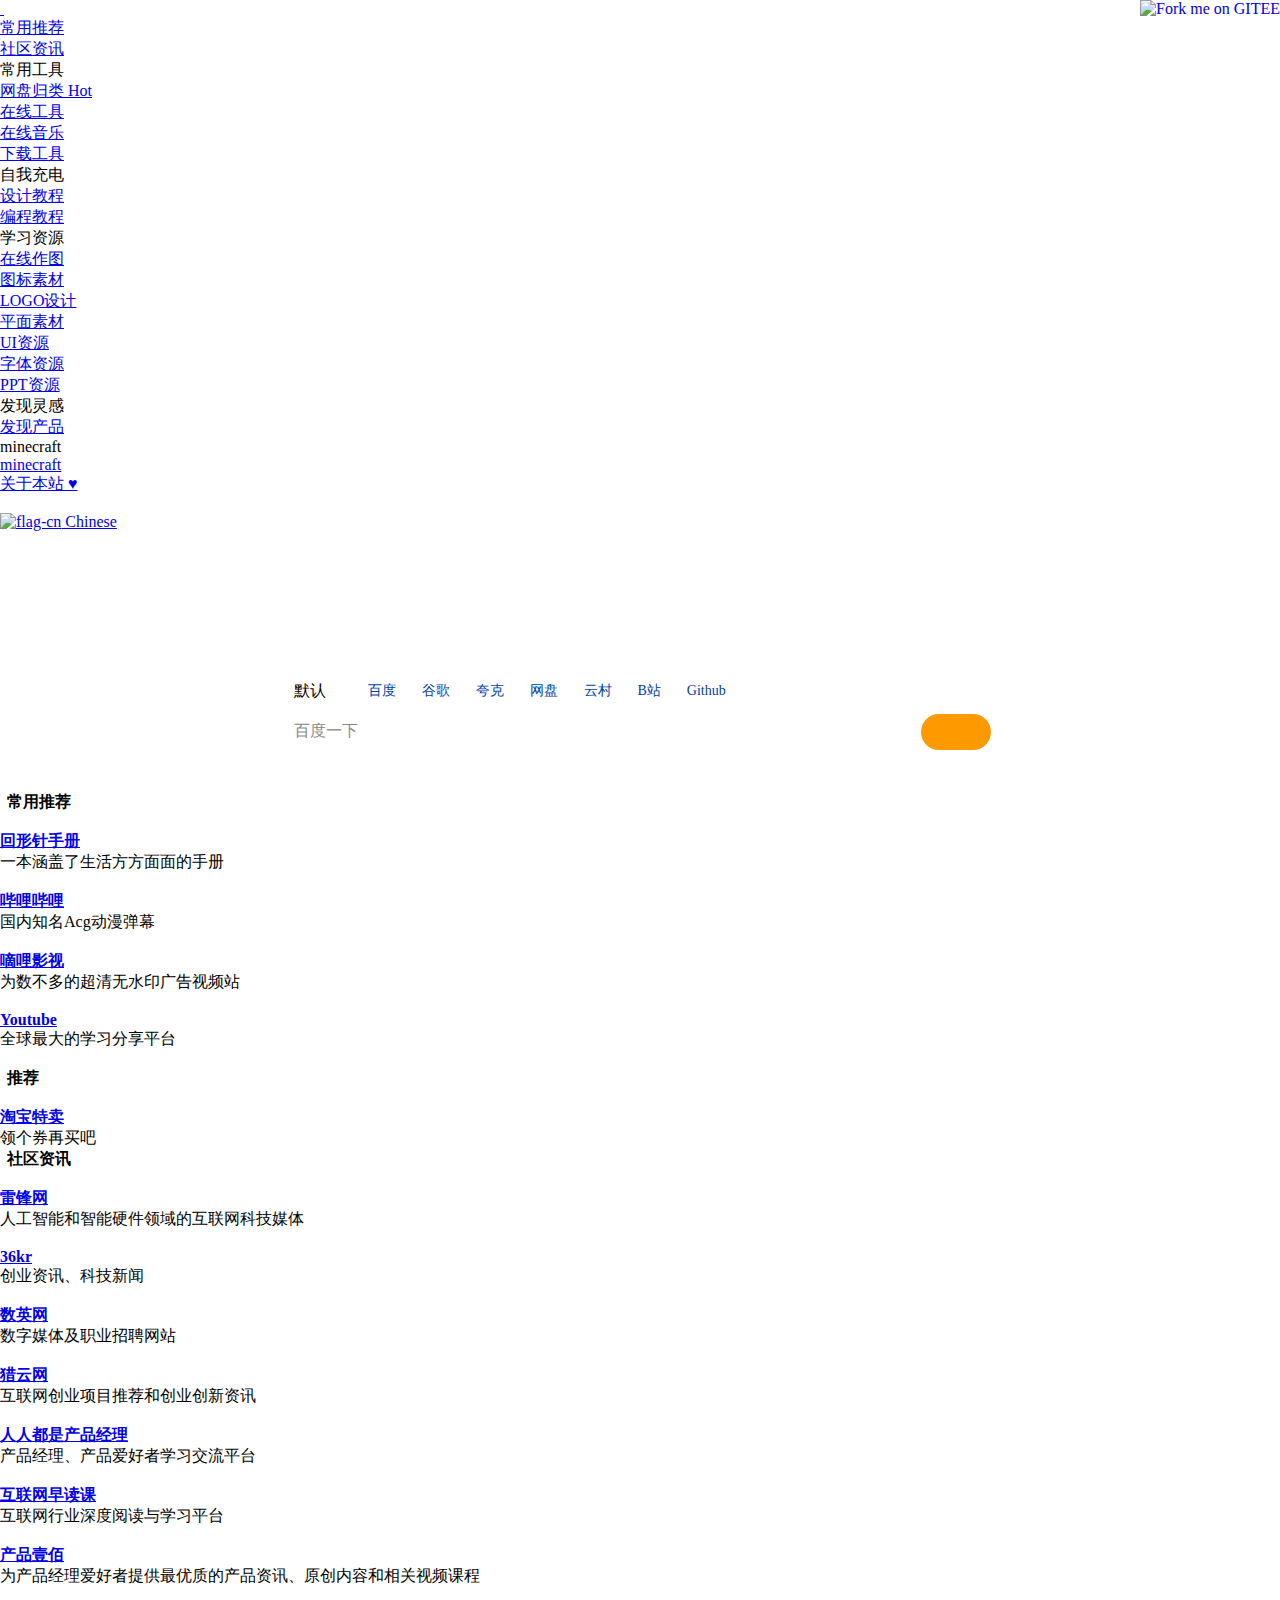
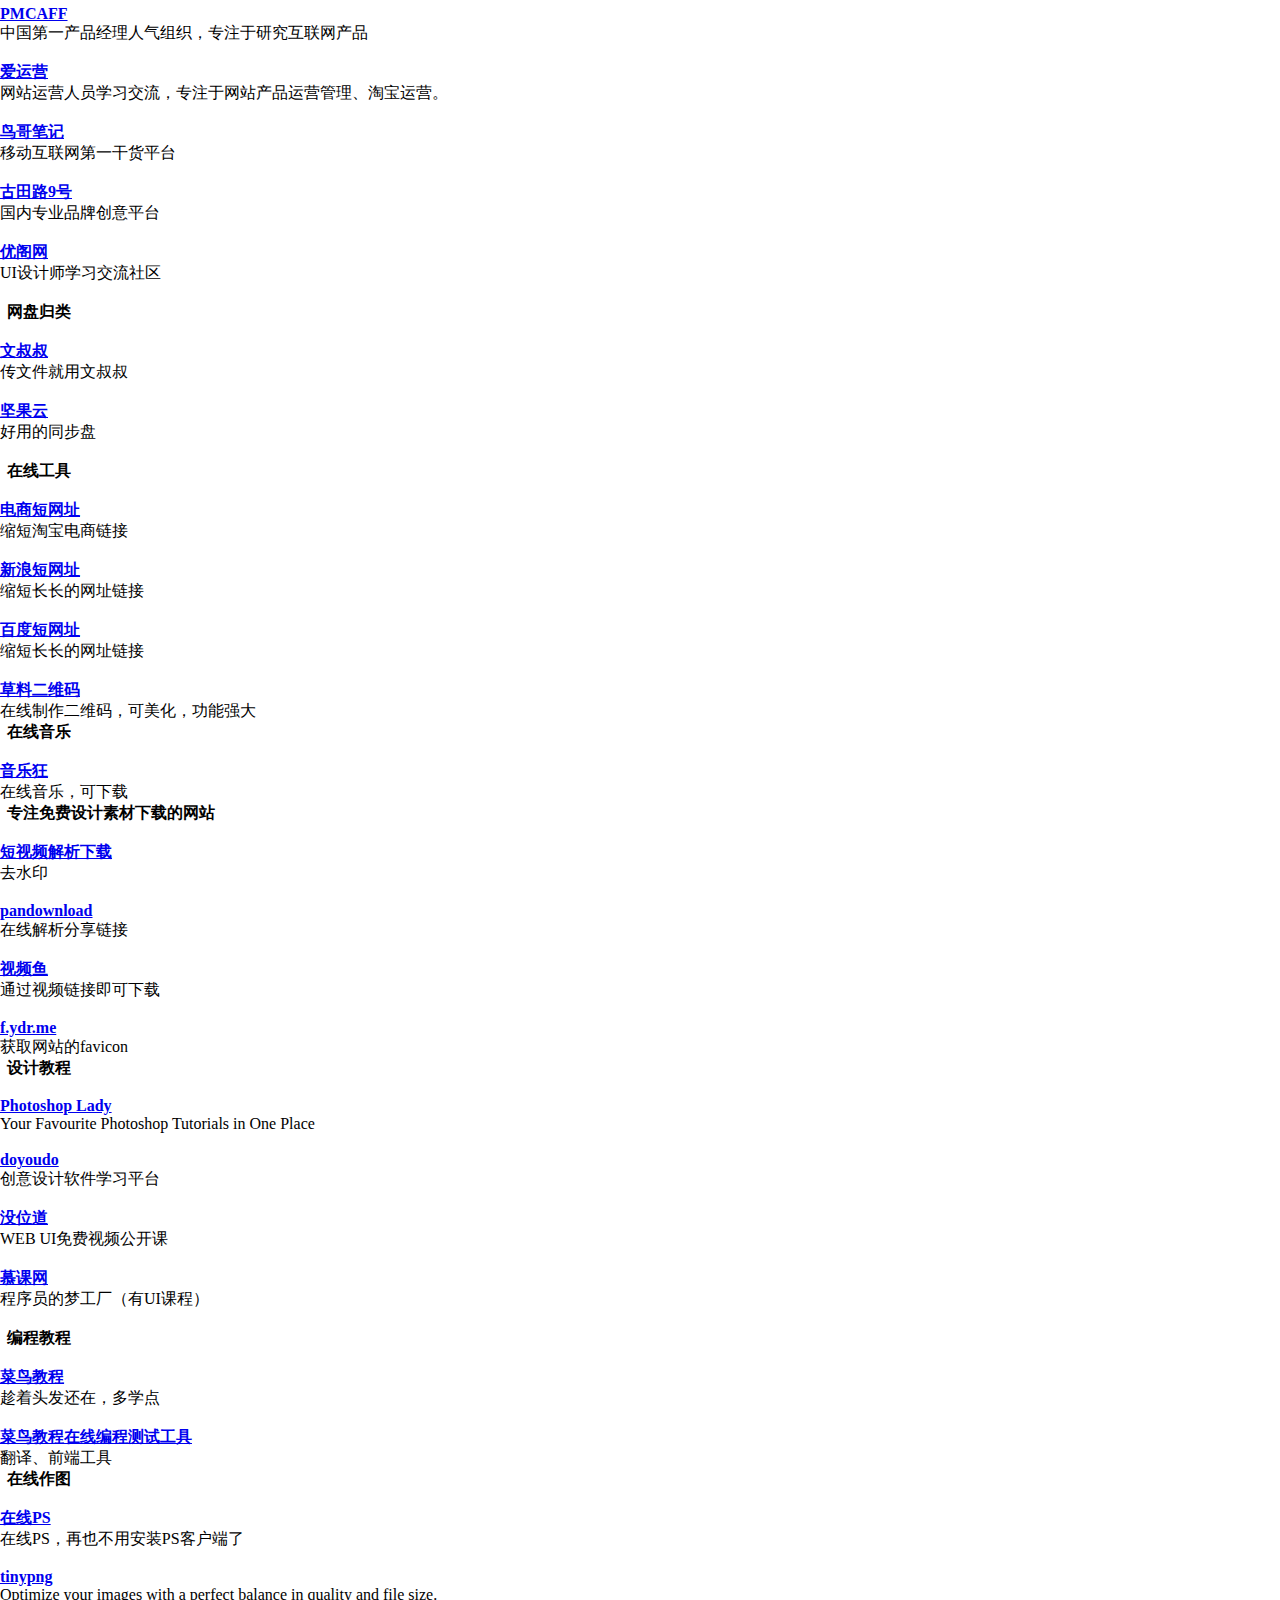
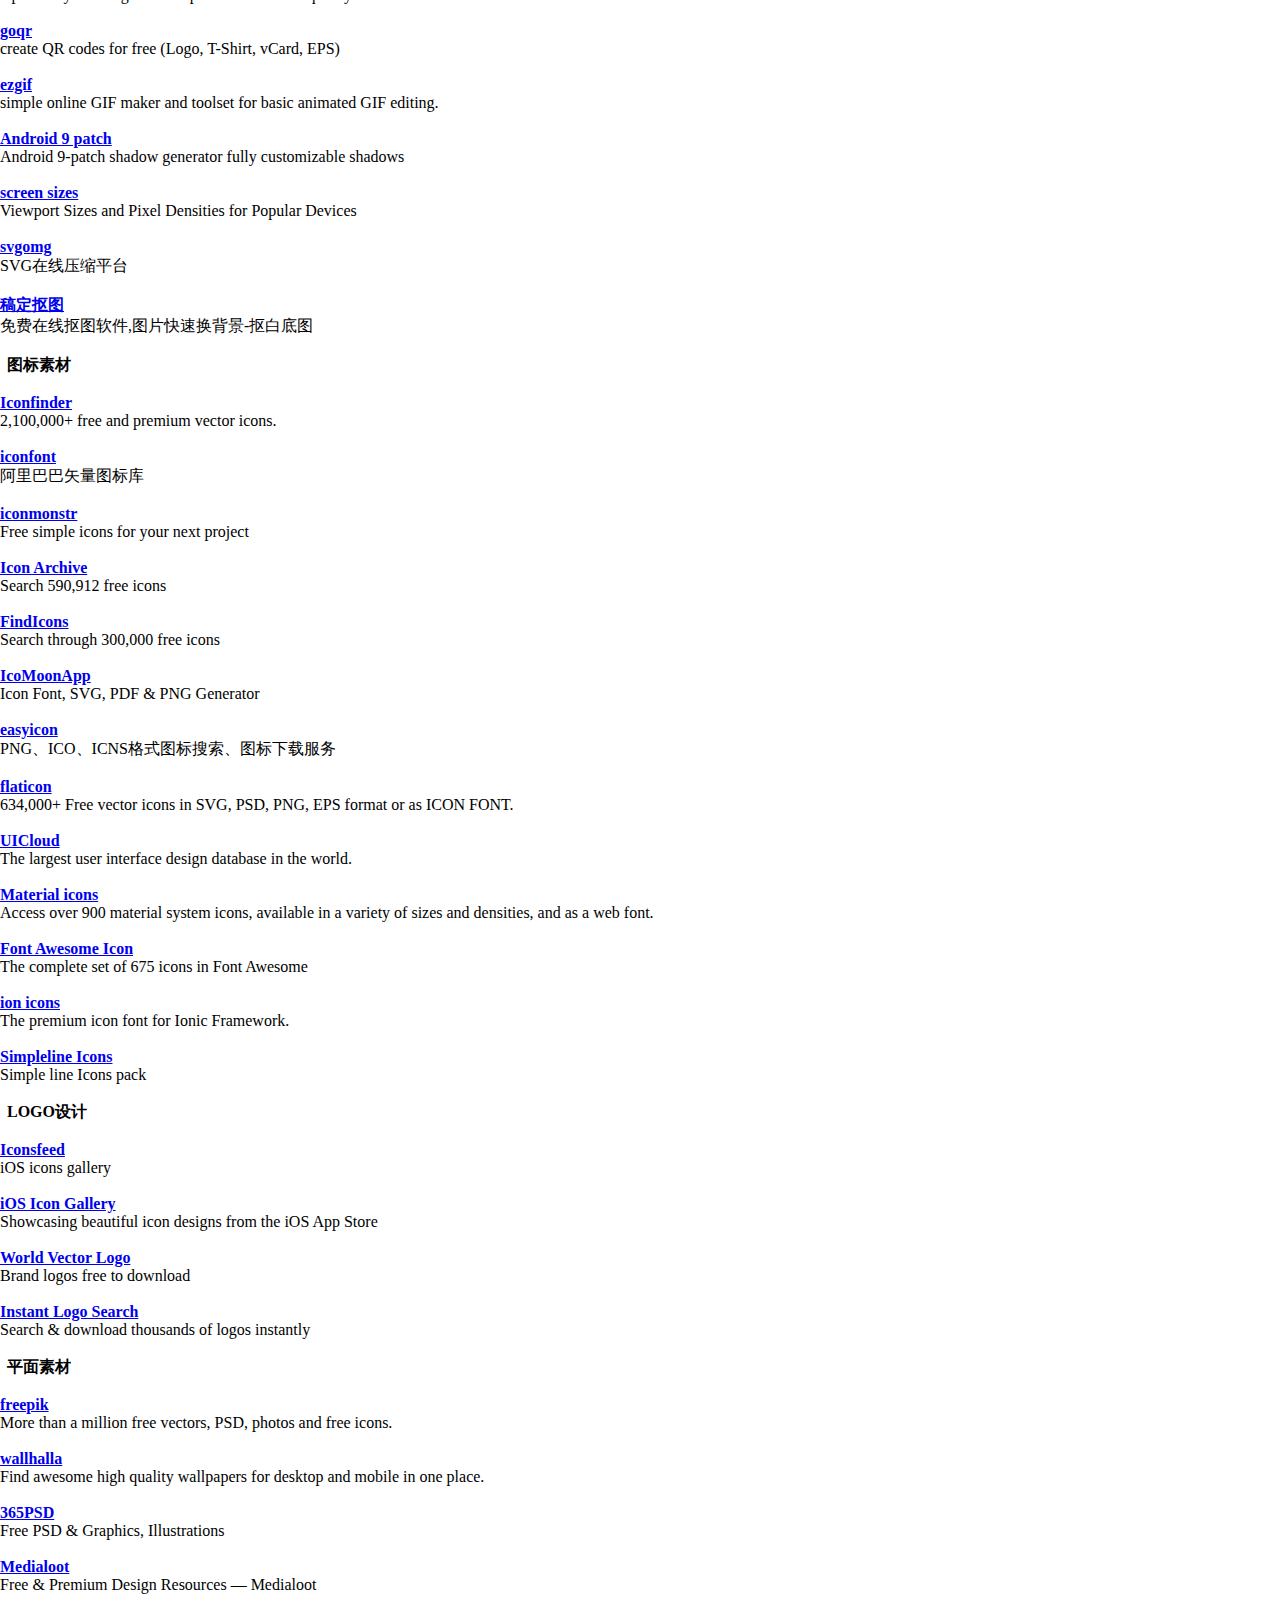
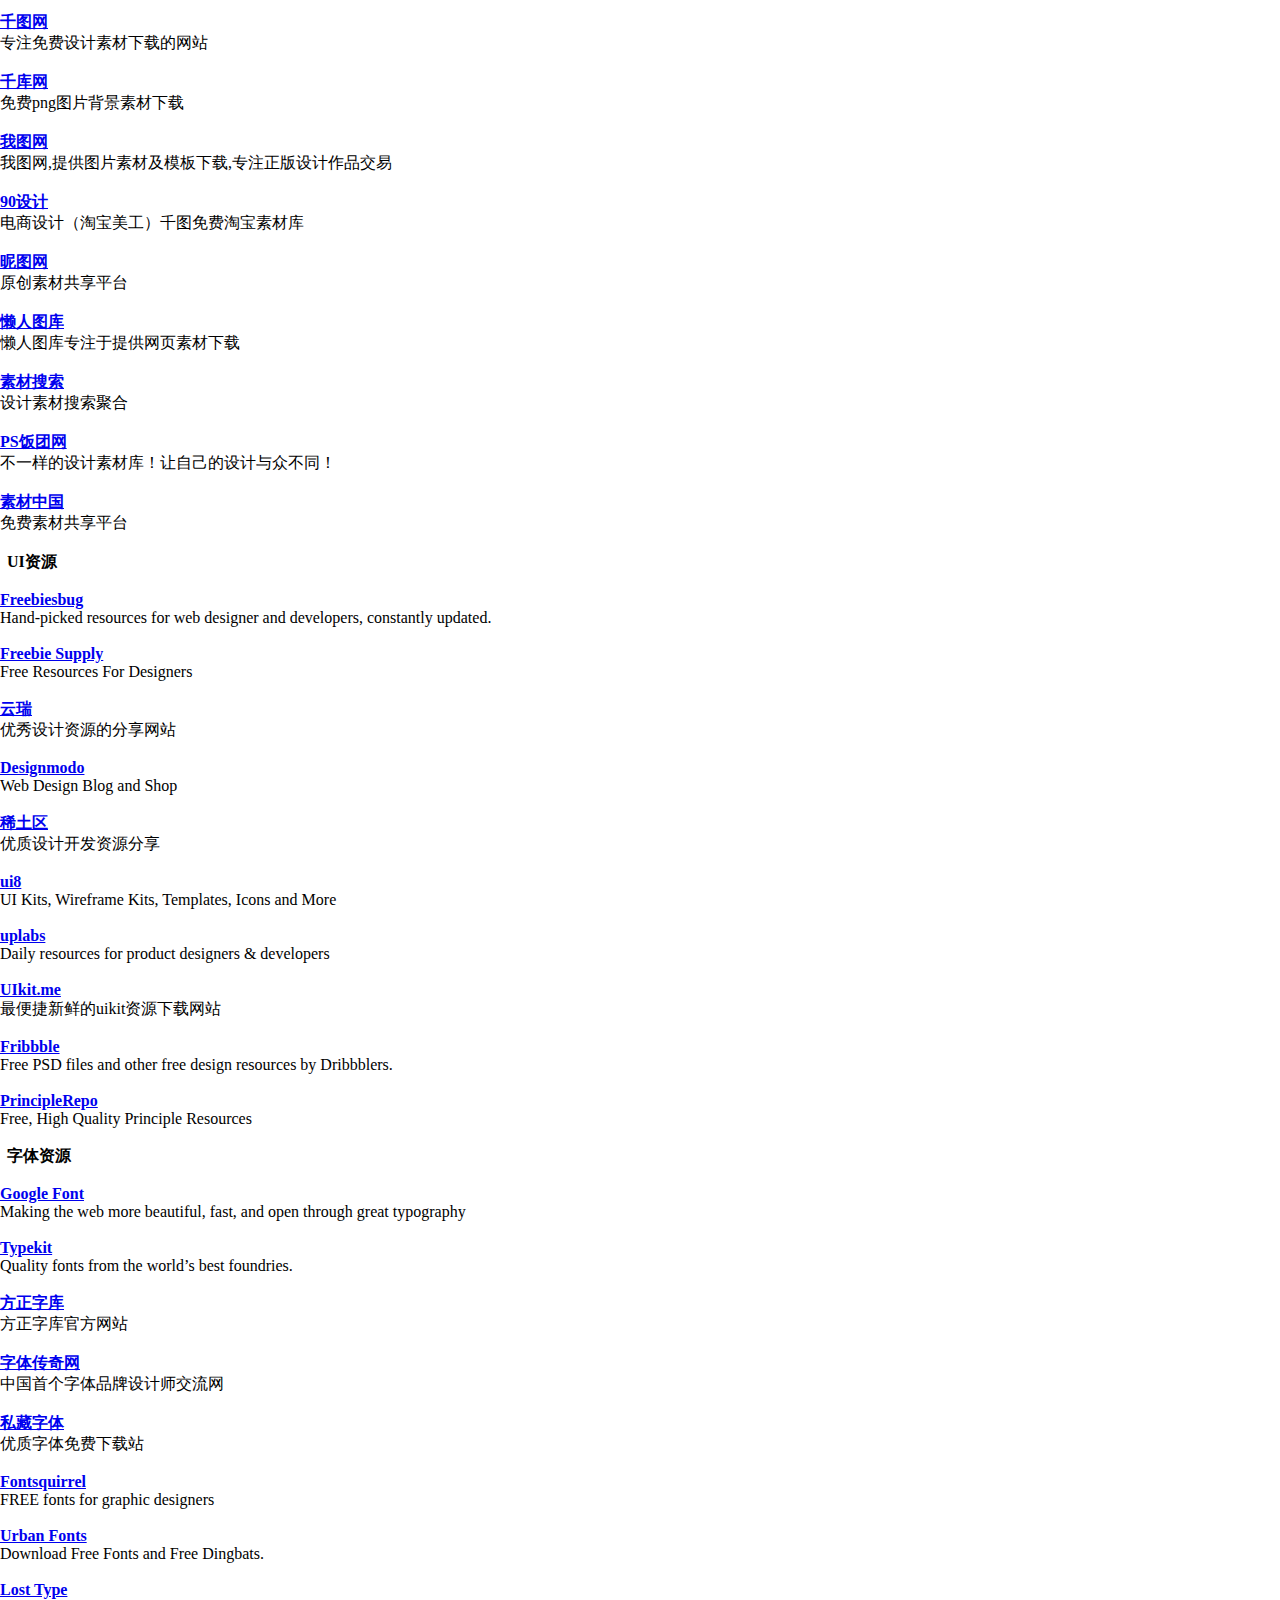
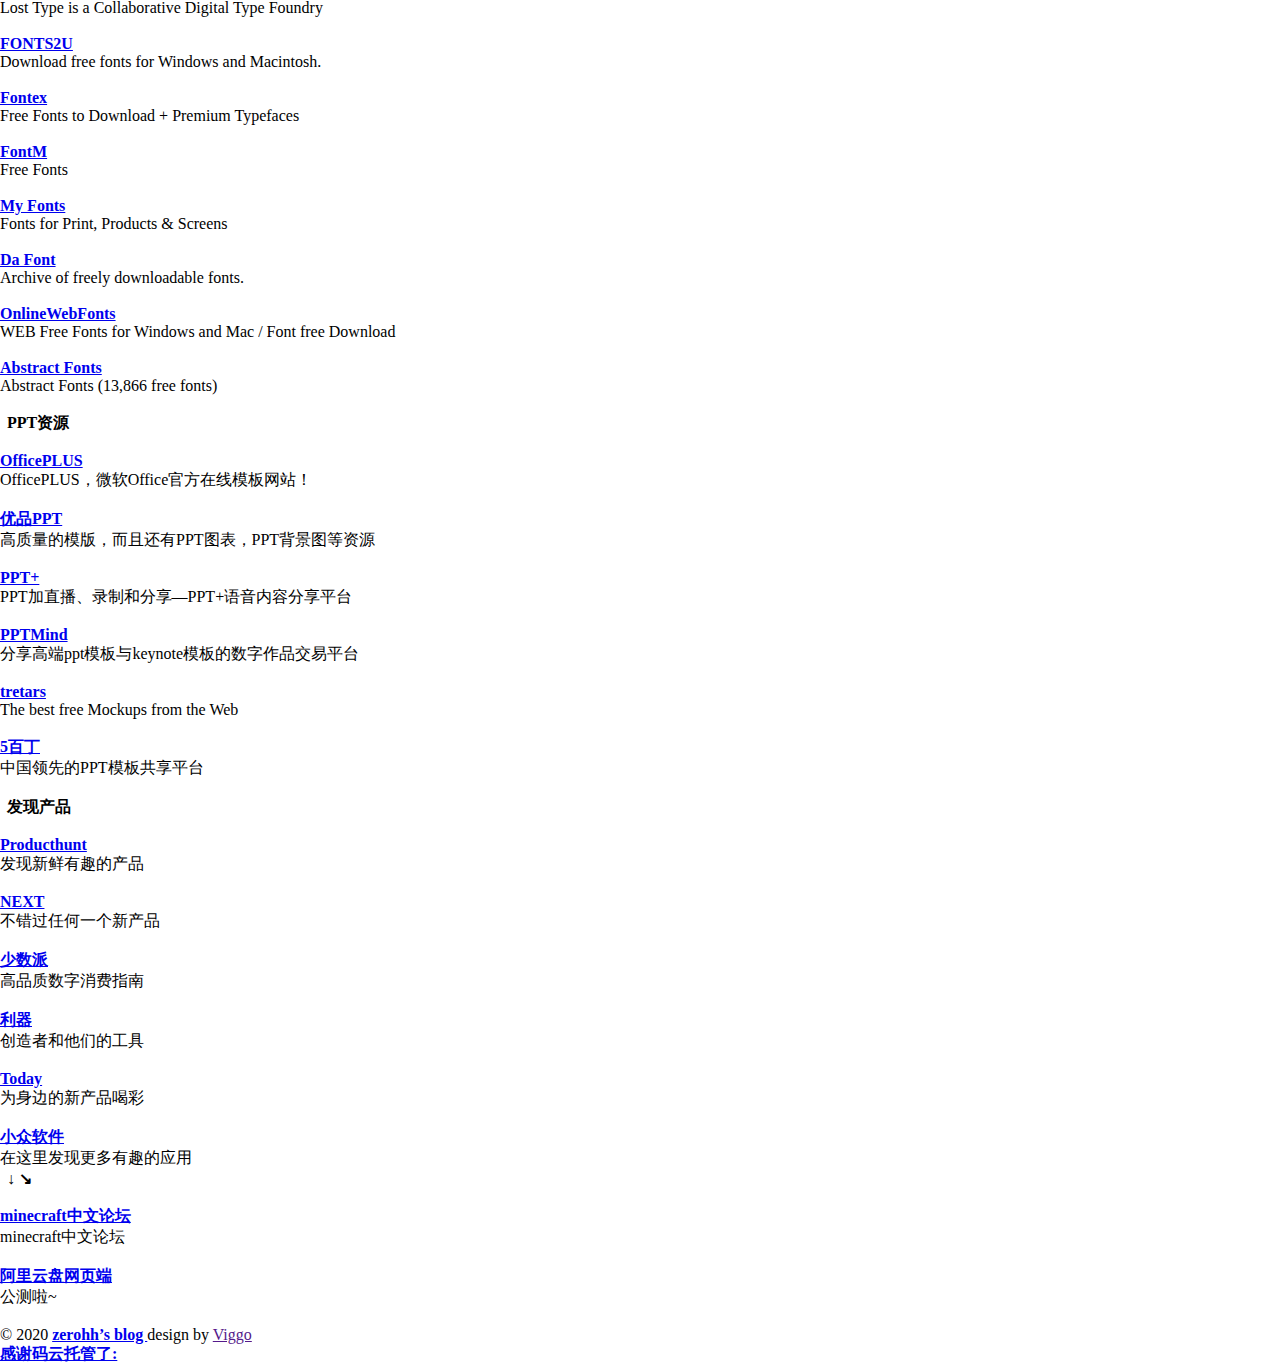
==== index.html @ 325353c7 "Add files via upload" ====
<!DOCTYPE html>
<html lang="zh">

<head>
  <script async src="//pagead2.googlesyndication.com/pagead/js/adsbygoogle.js">
  </script>
  <script>
    (adsbygoogle = window.adsbygoogle || []).push({
      google_ad_client: "ca-pub-8550836177608334",
      enable_page_level_ads: true
    });
  </script>
  <script>
    var _hmt = _hmt || [];
    (function() {
      var hm = document.createElement("script");
      hm.src = "https://hm.baidu.com/hm.js?c05bb16ea908292af9f6c513087a1cc3";
      var s = document.getElementsByTagName("script")[0];
      s.parentNode.insertBefore(hm, s);
    })();
  </script>
  <meta charset="utf-8">
  <meta http-equiv="X-UA-Compatible" content="IE=edge">
  <meta name="viewport" content="width=device-width, initial-scale=1.0" />
  <meta name="author" content="viggo" />
  <title>zerohh’s导航——网址导航</title>
  <meta name="keywords" content="艾特帅天下——网址导航、收藏>
    <meta name=" description" content="zerohh’s导航>
    <link rel=" shortcut icon" href="../assets/images/favicon.png">
  <link rel="stylesheet" href="http://fonts.googleapis.com/css?family=Arimo:400,700,400italic">
  <link rel="stylesheet" href="../assets/css/fonts/linecons/css/linecons.css">
  <link rel="stylesheet" href="../assets/css/fonts/fontawesome/css/font-awesome.min.css">
  <link rel="stylesheet" href="../assets/css/bootstrap.css">
  <link rel="stylesheet" href="../assets/css/xenon-core.css">
  <link rel="stylesheet" href="../assets/css/xenon-components.css">
  <link rel="stylesheet" href="../assets/css/xenon-skins.css">
  <link rel="stylesheet" href="../assets/css/nav.css">
  <script src="../assets/js/jquery-1.11.1.min.js"></script>
  <!-- HTML5 shim and Respond.js IE8 support of HTML5 elements and media queries -->
  <!--[if lt IE 9]>
        <script src="https://oss.maxcdn.com/html5shiv/3.7.2/html5shiv.min.js"></script>
        <script src="https://oss.maxcdn.com/respond/1.4.2/respond.min.js"></script>
    <![endif]-->
  <!-- / FB Open Graph -->
  <meta property="og:type" content="article">
  <meta property="og:url" content="https://hamster8848.gitee.io/jingtai">
  <meta property="og:title" content="艾特帅天下2">
  <meta property=" og:description" content="艾特帅天下3">
  <meta property="og:image" content="https://hamster8848.gitee.io/jingtai/assets/images/tontufm,.jpg">
  <meta property="og:site_name" content="艾特帅天下4">
  <!-- / Twitter Cards -->
  <meta name="twitter:card" content="summary_large_image">
  <meta name="twitter:title" content="艾特帅天下 - 收集国内外优秀设计网站、UI设计资源网站、灵感创意网站、素材资源网站，定时更新分享优质产品设计书签。">
  <meta name="twitter:description" content="UI设计,UI设计素材,设计导航,网址导航,设计资源,创意导航,创意网站导航,设计师网址大全,设计素材大全,设计师导航,UI设计资源,优秀UI设计欣赏,设计师导航,设计师网址大全,设计师网址导航,产品经理网址导航,交互设计师网址导航">
  <meta name="twitter:image" content="https://hamster8848.gitee.io/jingtai/assets/images/tontufm,.jpg">
</head>

<body class="page-body">
  <!-- skin-white -->
  <div class="page-container">
    <div class="sidebar-menu toggle-others fixed">
      <div class="sidebar-menu-inner">
        <header class="logo-env">
          <!-- logo -->
          <div class="logo">
            <a href="index.html" class="logo-expanded">
              <img src="../assets/images/tontufm,.jpg" width="100%" alt="" />
            </a>
            <a href="index.html" class="logo-collapsed">
              <img src="../assets/images/tontufm,.jpg" width="40" alt="" />
            </a>
          </div>
          <div class="mobile-menu-toggle visible-xs">
            <a href="#" data-toggle="user-info-menu">
              <i class="linecons-cog"></i>
            </a>
            <a href="#" data-toggle="mobile-menu">
              <i class="fa-bars"></i>
            </a>
          </div>
        </header>
        <ul id="main-menu" class="main-menu">
          <li>
            <a href="#常用推荐" class="smooth">
              <i class="linecons-star"></i>
              <span class="title">常用推荐</span>
            </a>
          </li>
          <li>
            <a href="#社区资讯" class="smooth">
              <i class="linecons-doc"></i>
              <span class="title">社区资讯</span>
            </a>
          </li>
          <li>
            <a>
              <i class="linecons-diamond"></i>
              <span class="title">常用工具</span>
            </a>
            <ul>
              <li>
                <a href="#网盘归类" class="smooth">
                  <span class="title">网盘归类</span>
                  <span class="label label-pink pull-right hidden-collapsed">Hot</span>
                </a>
              </li>
              <li>
                <a href="#在线工具" class="smooth">
                  <span class="title">在线工具</span>
                </a>
              </li>
              <li>
                <a href="#在线音乐" class="smooth">
                  <span class="title">在线音乐</span>
                </a>
              </li>
              <li>
                <a href="#下载工具" class="smooth">
                  <span class="title">下载工具</span>
                </a>
              </li>
            </ul>
          </li>
          <li>
            <a>
              <i class="linecons-pencil"></i>
              <span class="title">自我充电</span>
            </a>
            <ul>
              <li>
                <a href="#设计教程" class="smooth">
                  <span class="title">设计教程</span>
                </a>
              </li>
              <li>
                <a href="#编程教程" class="smooth">
                  <span class="title">编程教程</span>
                </a>
              </li>
            </ul>
          </li>
          <li>
            <a>
              <i class="linecons-diamond"></i>
              <span class="title">学习资源</span>
            </a>
            <ul>
              <li>
                <a href="#在线作图" class="smooth">
                  <span class="title">在线作图</span>
                </a>
              </li>
              <li>
                <a href="#图标素材" class="smooth">
                  <span class="title">图标素材</span>
                </a>
              </li>
              <li>
                <a href="#LOGO设计" class="smooth">
                  <span class="title">LOGO设计</span>
                </a>
              </li>
              <li>
                <a href="#平面素材" class="smooth">
                  <span class="title">平面素材</span>
                </a>
              </li>
              <li>
                <a href="#UI资源" class="smooth">
                  <span class="title">UI资源</span>
                </a>
              </li>
              <li>
                <a href="#字体资源" class="smooth">
                  <span class="title">字体资源</span>
                </a>
              </li>
              <li>
                <a href="#PPT资源" class="smooth">
                  <span class="title">PPT资源</span>
                </a>
              </li>
            </ul>
          </li>
          <li>
            <a>
              <i class="linecons-lightbulb"></i>
              <span class="title">发现灵感</span>
            </a>
            <ul>
              <li>
                <a href="#发现产品" class="smooth">
                  <span class="title">发现产品</span>
                </a>
              </li>
            </ul>
          </li>
          <li>
            <a>
              <i class="linecons-thumbs-up"></i>
              <span class="title">minecraft</span>
            </a>
            <ul>
              <li>
                <a href="#minecraft" class="smooth">
                  <span class="title">minecraft</span>
                </a>
              </li>
              <div class="submit-tag">
                <a href="about.html">
                  <i class="linecons-heart"></i>
                  <span class="tooltip-blue">关于本站</span>
                  <span class="label label-Primary pull-right hidden-collapsed">♥︎</span>
                </a>
              </div>
            </ul>
      </div>
    </div>
    <div class="main-content">
      <nav class="navbar user-info-navbar" role="navigation">
        <!-- User Info, Notifications and Menu Bar -->
        <!-- Left links for user info navbar -->
        <ul class="user-info-menu left-links list-inline list-unstyled">
          <li class="hidden-sm hidden-xs">
            <a href="#" data-toggle="sidebar">
              <i class="fa-bars"></i>
            </a>
          </li>
          <li class="dropdown hover-line language-switcher">
            <a href="../cn/index.html" class="dropdown-toggle" data-toggle="dropdown">
              <img src="../assets/images/flags/flag-cn.png" alt="flag-cn" /> Chinese
            </a>
          </li>
        </ul>
        <a href="https://qm.qq.com/cgi-bin/qm/qr?k=LVWixI48BiK2xJnypZuv2OCakQQYWaBR" target="_blank"><img style="position: absolute; top: 0; right: 0; border: 0;" src="../assets/images/fork me on.png" alt="Fork me on GITEE"></a>
      </nav>
      
       
  <script>
    Date.prototype.format = function(fmt) {
      var o = {
        "y+": this.getFullYear, //年
        "M+": this.getMonth() + 1, //月份
        "d+": this.getDate(), //日
        "h+": this.getHours(), //小时
        "m+": this.getMinutes(), //分
        "s+": this.getSeconds() //秒
      };
      if (/(y+)/.test(fmt)) fmt = fmt.replace(RegExp.$1, (this.getFullYear() + "").substr(4 - RegExp.$1.length));
      for (var k in o)
        if (new RegExp("(" + k + ")").test(fmt)) fmt = fmt.replace(RegExp.$1, (RegExp.$1.length == 1) ? (o[k]) : (("00" + o[k]).substr(("" + o[k]).length)));
      return fmt;
    }
    setInterval("document.getElementById('nowtime').innerHTML = (new Date()).format('yyyy年MM月dd日hh:mm:ss');", 1000);
  </script>



<!--网站计时-->
<script>
  function secondToDate(second) {
    if (!second) {
      return 0;
    }
    var time = new Array(0, 0, 0, 0, 0);
    if (second >= 365 * 24 * 3600) {
      time[0] = parseInt(second / (365 * 24 * 3600));
      second %= 365 * 24 * 3600;
    }
    if (second >= 24 * 3600) {
      time[1] = parseInt(second / (24 * 3600));
      second %= 24 * 3600;
    }
    if (second >= 3600) {
      time[2] = parseInt(second / 3600);
      second %= 3600;
    }
    if (second >= 60) {
      time[3] = parseInt(second / 60);
      second %= 60;
    }
    if (second > 0) {
      time[4] = second;
    }
    return time;
  }
</script>
<script type="text/javascript" language="javascript">
  function setTime() {
    var create_time = Math.round(new Date(Date.UTC(2021, 03, 04, 15, 20, 01)).getTime() / 1000);//年，月-1，日，时，分，秒≥1//得到运行时间（可修改）
    var timestamp = Math.round((new Date().getTime() + 8 * 60 * 60 * 1000) / 1000);
    currentTime = secondToDate((timestamp - create_time));
    currentTimeHtml = '              ' + currentTime[0] + ' 年' + currentTime[1] + '天' +
      currentTime[2] + '时' + currentTime[3] + '分' + currentTime[4] +
      '秒';
    document.getElementById("hellotime").innerHTML = currentTimeHtml;
  }
  setInterval(setTime, 1000);
</script>


<iframe src="http://www.tianqi123.com/main/current_city.html" width="230" height="20" frameborder="0" scrolling="no" marginwidth="0" marginheight="0"></iframe>
  
  
  
  
      <!-- 常用推荐 -->
      <link rel="stylesheet" href="sou.css">
      <script type="text/javascript" src="sou.js"></script>
      <h4 class="text-gray"><i class="linecons-tag" style="margin-right: 7px;" id="常用推荐"></i>常用推荐</h4>
      <div class="row">
        <div class="xe-card col-sm-4 col-md-3 col-xs-6 wow slideInUp ">
          <div class="xe-widget xe-conversations box2 label-info" onclick="window.open('https://ipaperclip.net/', '_blank')" data-toggle="tooltip" data-placement="bottom" title="" data-original-title="回形针手册">
            <div class="xe-comment-entry">
              <a class="xe-user-img">
                <img data-src="../assets/images/logos/ipaperclip.net.png" class="lozad img-circle" width="40">
              </a>
              <span class="label label-info" data-toggle="tooltip" data-placement="left" title="" data-original-title="Hello I am a Hamster"></span>
              <div class="xe-comment">
                <a href="#" class="xe-user-name overflowClip_1">
                  <strong>回形针手册</strong>
                </a>
                <p class="overflowClip_2">一本涵盖了生活方方面面的手册</p>
              </div>
            </div>
          </div>
        </div>
        <div class="xe-card col-sm-4 col-md-3 col-xs-6 wow slideInUp ">
          <div class="xe-widget xe-conversations box2 label-info" onclick="window.open('https://bilibili.com/', '_blank')" data-toggle="tooltip" data-placement="bottom" title="" data-original-title="http://bilibili.com/">
            <div class="xe-comment-entry">
              <a class="xe-user-img">
                <img data-src="../assets/images/logos/bilibili.png" class="lozad img-circle" width="40">
              </a>
              <span class="label label-info" data-toggle="tooltip" data-placement="left" title="" data-original-title="Hello I am a Hamster"></span>
              <div class="xe-comment">
                <a href="#" class="xe-user-name overflowClip_1">
                  <strong>哔哩哔哩</strong>
                </a>
                <p class="overflowClip_2">国内知名Acg动漫弹幕</p>
              </div>
            </div>
          </div>
        </div>
        <div class="xe-card col-sm-4 col-md-3 col-xs-6 wow slideInUp ">
          <div class="xe-widget xe-conversations box2 label-info" onclick="window.open('https://diliktv.com/', '_blank')" data-toggle="tooltip" data-placement="bottom" title="" data-original-title="http://diliktv.com/">
            <div class="xe-comment-entry">
              <a class="xe-user-img">
                <img data-src="../assets/images/logos/bilibili.png" class="lozad img-circle" width="40">
              </a>
              <span class="label label-info" data-toggle="tooltip" data-placement="left" title="" data-original-title="Hello I am a Hamster"></span>
              <div class="xe-comment">
                <a href="#" class="xe-user-name overflowClip_1">
                  <strong>嘀哩影视</strong>
                </a>
                <p class="overflowClip_2">为数不多的超清无水印广告视频站</p>
              </div>
            </div>
          </div>
        </div>
        <div class="xe-card col-sm-4 col-md-3 col-xs-6 wow slideInUp ">
          <div class="xe-widget xe-conversations box2 label-info" onclick="window.open('https://www.youtube.com/', '_blank')" data-toggle="tooltip" data-placement="bottom" title="" data-original-title="https://www.youtube.com/">
            <div class="xe-comment-entry">
              <a class="xe-user-img">
                <img data-src="../assets/images/logos/youtube.png" class="lozad img-circle" width="40">
              </a>
              <span class="label label-info" data-toggle="tooltip" data-placement="left" title="" data-original-title="Hello I am a Tooltip"></span>
              <div class="xe-comment">
                <a href="#" class="xe-user-name overflowClip_1">
                  <strong>Youtube</strong>
                </a>
                <p class="overflowClip_2">全球最大的学习分享平台</p>
              </div>
            </div>
          </div>
        </div>
      </div>
      <br />
      <!-- END 常用推荐 -->
      <!-- 推荐 -->
      <h4 class="text-gray"><i class="linecons-tag" style="margin-right: 7px;" id="推荐"></i>推荐</h4>
      <div class="row">
        <div class="xe-card col-sm-4 col-md-3 col-xs-6 wow slideInUp ">
          <div class="xe-widget xe-conversations box2 label-info" onclick="window.open('https://temai.m.taobao.com/index.html?pid=mm_121941887_21602380_72360307&scm=20140618.1.01010001.s101c6&spm&cpp=1&shareurl=true&spm=a313p.22.2fo.56272267816&short_name=h.n8trHr&cv=jawd0bFZisY&app=chrome&mp_sourceid=0.2.2', '_blank')" data-toggle="tooltip" data-placement="bottom" title="" data-original-title="淘宝特卖">
            <div class="xe-comment-entry">
              <a class="xe-user-img">
                <img data-src="../assets/images/logos/taobao.png" class="lozad img-circle" width="40">
              </a>
              <div class="xe-comment">
                <a href="#" class="xe-user-name overflowClip_1">
                  <strong>淘宝特卖</strong>
                </a>
                <p class="overflowClip_2">领个券再买吧</p>
              </div>
            </div>
          </div>
        </div>
      </div>
      <!--END 推荐 -->
      <!-- 社区资讯 -->
      <h4 class="text-gray"><i class="linecons-tag" style="margin-right: 7px;" id="社区资讯"></i>社区资讯</h4>
      <div class="row">
        <div class="xe-card col-sm-4 col-md-3 col-xs-6 wow slideInUp ">
          <div class="xe-widget xe-conversations box2 label-info" onclick="window.open('https://www.leiphone.com/', '_blank')" data-toggle="tooltip" data-placement="bottom" title="" data-original-title="https://www.leiphone.com/">
            <div class="xe-comment-entry">
              <a class="xe-user-img">
                <img data-src="../assets/images/logos/leiphone.png" class="lozad img-circle" width="40">
              </a>
              <div class="xe-comment">
                <a href="#" class="xe-user-name overflowClip_1">
                  <strong>雷锋网</strong>
                </a>
                <p class="overflowClip_2">人工智能和智能硬件领域的互联网科技媒体</p>
              </div>
            </div>
          </div>
        </div>
        <div class="xe-card col-sm-4 col-md-3 col-xs-6 wow slideInUp ">
          <div class="xe-widget xe-conversations box2 label-info" onclick="window.open('http://36kr.com/', '_blank')" data-toggle="tooltip" data-placement="bottom" title="" data-original-title="http://36kr.com/">
            <div class="xe-comment-entry">
              <a class="xe-user-img">
                <img data-src="../assets/images/logos/36kr.png" class="lozad img-circle" width="40">
              </a>
              <div class="xe-comment">
                <a href="#" class="xe-user-name overflowClip_1">
                  <strong>36kr</strong>
                </a>
                <p class="overflowClip_2">创业资讯、科技新闻</p>
              </div>
            </div>
          </div>
        </div>
        <div class="xe-card col-sm-4 col-md-3 col-xs-6 wow slideInUp ">
          <div class="xe-widget xe-conversations box2 label-info" onclick="window.open('https://www.digitaling.com/', '_blank')" data-toggle="tooltip" data-placement="bottom" title="" data-original-title="https://www.digitaling.com/">
            <div class="xe-comment-entry">
              <a class="xe-user-img">
                <img data-src="../assets/images/logos/digitaling.png" class="lozad img-circle" width="40">
              </a>
              <div class="xe-comment">
                <a href="#" class="xe-user-name overflowClip_1">
                  <strong>数英网</strong>
                </a>
                <p class="overflowClip_2">数字媒体及职业招聘网站</p>
              </div>
            </div>
          </div>
        </div>
        <div class="xe-card col-sm-4 col-md-3 col-xs-6 wow slideInUp ">
          <div class="xe-widget xe-conversations box2 label-info" onclick="window.open('http://www.lieyunwang.com/', '_blank')" data-toggle="tooltip" data-placement="bottom" title="" data-original-title="http://www.lieyunwang.com/">
            <div class="xe-comment-entry">
              <a class="xe-user-img">
                <img data-src="../assets/images/logos/lieyunwang.png" class="lozad img-circle" width="40">
              </a>
              <div class="xe-comment">
                <a href="#" class="xe-user-name overflowClip_1">
                  <strong>猎云网</strong>
                </a>
                <p class="overflowClip_2">互联网创业项目推荐和创业创新资讯</p>
              </div>
            </div>
          </div>
        </div>
      </div>
      <div class="row">
        <div class="xe-card col-sm-4 col-md-3 col-xs-6 wow slideInUp ">
          <div class="xe-widget xe-conversations box2 label-info" onclick="window.open('http://www.woshipm.com/', '_blank')" data-toggle="tooltip" data-placement="bottom" title="" data-original-title="http://www.woshipm.com/">
            <div class="xe-comment-entry">
              <a class="xe-user-img">
                <img data-src="../assets/images/logos/woshipm.png" class="lozad img-circle" width="40">
              </a>
              <div class="xe-comment">
                <a href="#" class="xe-user-name overflowClip_1">
                  <strong>人人都是产品经理</strong>
                </a>
                <p class="overflowClip_2">产品经理、产品爱好者学习交流平台</p>
              </div>
            </div>
          </div>
        </div>
        <div class="xe-card col-sm-4 col-md-3 col-xs-6 wow slideInUp ">
          <div class="xe-widget xe-conversations box2 label-info" onclick="window.open('https://www.zaodula.com/', '_blank')" data-toggle="tooltip" data-placement="bottom" title="" data-original-title="https://www.zaodula.com/">
            <div class="xe-comment-entry">
              <a class="xe-user-img">
                <img data-src="../assets/images/logos/zaodula.png" class="lozad img-circle" width="40">
              </a>
              <div class="xe-comment">
                <a href="#" class="xe-user-name overflowClip_1">
                  <strong>互联网早读课</strong>
                </a>
                <p class="overflowClip_2">互联网行业深度阅读与学习平台</p>
              </div>
            </div>
          </div>
        </div>
        <div class="xe-card col-sm-4 col-md-3 col-xs-6 wow slideInUp ">
          <div class="xe-widget xe-conversations box2 label-info" onclick="window.open('http://www.chanpin100.com/', '_blank')" data-toggle="tooltip" data-placement="bottom" title="" data-original-title="http://www.chanpin100.com/">
            <div class="xe-comment-entry">
              <a class="xe-user-img">
                <img data-src="../assets/images/logos/chanpin100.png" class="lozad img-circle" width="40">
              </a>
              <div class="xe-comment">
                <a href="#" class="xe-user-name overflowClip_1">
                  <strong>产品壹佰</strong>
                </a>
                <p class="overflowClip_2">为产品经理爱好者提供最优质的产品资讯、原创内容和相关视频课程</p>
              </div>
            </div>
          </div>
        </div>
        <div class="xe-card col-sm-4 col-md-3 col-xs-6 wow slideInUp ">
          <div class="xe-widget xe-conversations box2 label-info" onclick="window.open('http://www.pmcaff.com/', '_blank')" data-toggle="tooltip" data-placement="bottom" title="" data-original-title="http://www.pmcaff.com/">
            <div class="xe-comment-entry">
              <a class="xe-user-img">
                <img data-src="../assets/images/logos/pmcaff.png" class="lozad img-circle" width="40">
              </a>
              <div class="xe-comment">
                <a href="#" class="xe-user-name overflowClip_1">
                  <strong>PMCAFF</strong>
                </a>
                <p class="overflowClip_2">中国第一产品经理人气组织，专注于研究互联网产品</p>
              </div>
            </div>
          </div>
        </div>
      </div>
      <div class="row">
        <div class="xe-card col-sm-4 col-md-3 col-xs-6 wow slideInUp ">
          <div class="xe-widget xe-conversations box2 label-info" onclick="window.open('http://www.iyunying.org/', '_blank')" data-toggle="tooltip" data-placement="bottom" title="" data-original-title="http://www.iyunying.org/">
            <div class="xe-comment-entry">
              <a class="xe-user-img">
                <img data-src="../assets/images/logos/iyunying.png" class="lozad img-circle" width="40">
              </a>
              <div class="xe-comment">
                <a href="#" class="xe-user-name overflowClip_1">
                  <strong>爱运营</strong>
                </a>
                <p class="overflowClip_2">网站运营人员学习交流，专注于网站产品运营管理、淘宝运营。</p>
              </div>
            </div>
          </div>
        </div>
        <div class="xe-card col-sm-4 col-md-3 col-xs-6 wow slideInUp ">
          <div class="xe-widget xe-conversations box2 label-info" onclick="window.open('http://www.niaogebiji.com/', '_blank')" data-toggle="tooltip" data-placement="bottom" title="" data-original-title="http://www.niaogebiji.com/">
            <div class="xe-comment-entry">
              <a class="xe-user-img">
                <img data-src="../assets/images/logos/niaogebiji.png" class="lozad img-circle" width="40">
              </a>
              <div class="xe-comment">
                <a href="#" class="xe-user-name overflowClip_1">
                  <strong>鸟哥笔记</strong>
                </a>
                <p class="overflowClip_2">移动互联网第一干货平台</p>
              </div>
            </div>
          </div>
        </div>
        <div class="xe-card col-sm-4 col-md-3 col-xs-6 wow slideInUp ">
          <div class="xe-widget xe-conversations box2 label-info" onclick="window.open('http://www.gtn9.com/', '_blank')" data-toggle="tooltip" data-placement="bottom" title="" data-original-title="http://www.gtn9.com/">
            <div class="xe-comment-entry">
              <a class="xe-user-img">
                <img data-src="../assets/images/logos/gtn9.png" class="lozad img-circle" width="40">
              </a>
              <div class="xe-comment">
                <a href="#" class="xe-user-name overflowClip_1">
                  <strong>古田路9号</strong>
                </a>
                <p class="overflowClip_2">国内专业品牌创意平台</p>
              </div>
            </div>
          </div>
        </div>
        <div class="xe-card col-sm-4 col-md-3 col-xs-6 wow slideInUp ">
          <div class="xe-widget xe-conversations box2 label-info" onclick="window.open('http://www.uigreat.com/', '_blank')" data-toggle="tooltip" data-placement="bottom" title="" data-original-title="http://www.uigreat.com/">
            <div class="xe-comment-entry">
              <a class="xe-user-img">
                <img data-src="../assets/images/logos/uigreat.png" class="lozad img-circle" width="40">
              </a>
              <div class="xe-comment">
                <a href="#" class="xe-user-name overflowClip_1">
                  <strong>优阁网</strong>
                </a>
                <p class="overflowClip_2">UI设计师学习交流社区</p>
              </div>
            </div>
          </div>
        </div>
      </div>
      <br />
      <!--END 社区资讯 -->
      <!-- 网盘归类 -->
      <h4 class="text-gray"><i class="linecons-tag" style="margin-right: 7px;" id="网盘归类"></i>网盘归类</h4>
      <div class="row">
        <div class="xe-card col-sm-4 col-md-3 col-xs-6 wow slideInUp ">
          <div class="xe-widget xe-conversations box2 label-info" onclick="window.open('https://www.wenshushu.cn/', '_blank')" data-toggle="tooltip" data-placement="bottom" title="" data-original-title="https://www.wenshushu.cn/">
            <div class="xe-comment-entry">
              <a class="xe-user-img">
                <img data-src="../assets/images/logos/wenshushu.png" class="lozad img-circle" width="40">
              </a>
              <div class="xe-comment">
                <a href="#" class="xe-user-name overflowClip_1">
                  <strong>文叔叔</strong>
                </a>
                <p class="overflowClip_2">传文件就用文叔叔</p>
              </div>
            </div>
          </div>
        </div>
        <div class="xe-card col-sm-4 col-md-3 col-xs-6 wow slideInUp ">
          <div class="xe-widget xe-conversations box2 label-info" onclick="window.open('https://www.jianguoyun.com/', '_blank')" data-toggle="tooltip" data-placement="bottom" title="" data-original-title="https://www.jianguoyun.com/">
            <div class="xe-comment-entry">
              <a class="xe-user-img">
                <img data-src="../assets/images/logos/www.jianguoyun.com.png" class="lozad img-circle" width="40">
              </a>
              <div class="xe-comment">
                <a href="#" class="xe-user-name overflowClip_1">
                  <strong>坚果云</strong>
                </a>
                <p class="overflowClip_2">好用的同步盘</p>
              </div>
            </div>
          </div>
        </div>
      </div>
      <br />
      <!--END 网盘归类 -->
      <!-- 在线工具 -->
      <h4 class="text-gray"><i class="linecons-tag" style="margin-right: 7px;" id="在线工具"></i>在线工具</h4>
      <div class="row">
        <div class="xe-card col-sm-4 col-md-3 col-xs-6 wow slideInUp ">
          <div class="xe-widget xe-conversations box2 label-info" onclick="window.open('https://tb.am/', '_blank')" data-toggle="tooltip" data-placement="bottom" title="" data-original-title="https://tb.am/">
            <div class="xe-comment-entry">
              <a class="xe-user-img">
                <img data-src="../assets/images/logos/dwz.png" class="lozad img-circle" width="40">
              </a>
              <div class="xe-comment">
                <a href="#" class="xe-user-name overflowClip_1">
                  <strong>电商短网址</strong>
                </a>
                <p class="overflowClip_2">缩短淘宝电商链接</p>
              </div>
            </div>
          </div>
        </div>
        <div class="xe-card col-sm-4 col-md-3 col-xs-6 wow slideInUp ">
          <div class="xe-widget xe-conversations box2 label-info" onclick="window.open('http://dwz.wailian.work/', '_blank')" data-toggle="tooltip" data-placement="bottom" title="" data-original-title="http://dwz.wailian.work/">
            <div class="xe-comment-entry">
              <a class="xe-user-img">
                <img data-src="../assets/images/logos/xldwz.png" class="lozad img-circle" width="40">
              </a>
              <div class="xe-comment">
                <a href="#" class="xe-user-name overflowClip_1">
                  <strong>新浪短网址</strong>
                </a>
                <p class="overflowClip_2">缩短长长的网址链接</p>
              </div>
            </div>
          </div>
        </div>
        <div class="xe-card col-sm-4 col-md-3 col-xs-6 wow slideInUp ">
          <div class="xe-widget xe-conversations box2 label-info" onclick="window.open('https://dwz.cn/', '_blank')" data-toggle="tooltip" data-placement="bottom" title="" data-original-title="https://dwz.cn/">
            <div class="xe-comment-entry">
              <a class="xe-user-img">
                <img data-src="../assets/images/logos/www.baidu.com.png" class="lozad img-circle" width="40">
              </a>
              <div class="xe-comment">
                <a href="#" class="xe-user-name overflowClip_1">
                  <strong>百度短网址</strong>
                </a>
                <p class="overflowClip_2">缩短长长的网址链接</p>
              </div>
            </div>
          </div>
        </div>
        <div class="xe-card col-sm-4 col-md-3 col-xs-6 wow slideInUp ">
          <div class="xe-widget xe-conversations box2 label-info" onclick="window.open('https://cli.im/', '_blank')" data-toggle="tooltip" data-placement="bottom" title="" data-original-title="https://cli.im/">
            <div class="xe-comment-entry">
              <a class="xe-user-img">
                <img data-src="../assets/images/logos/clewm.png" class="lozad img-circle" width="40">
              </a>
              <div class="xe-comment">
                <a href="#" class="xe-user-name overflowClip_1">
                  <strong>草料二维码</strong>
                </a>
                <p class="overflowClip_2">在线制作二维码，可美化，功能强大</p>
              </div>
            </div>
          </div>
        </div>
      </div>
      <!--END 在线工具 -->
      <!-- 在线音乐 -->
      <h4 class="text-gray"><i class="linecons-tag" style="margin-right: 7px;" id="在线音乐"></i>在线音乐</h4>
      <div class="row">
        <div class="xe-card col-sm-4 col-md-3 col-xs-6 wow slideInUp ">
          <div class="xe-widget xe-conversations box2 label-info" onclick="window.open('http://music.junyuewl.com/', '_blank')" data-toggle="tooltip" data-placement="bottom" title="" data-original-title="http://music.junyuewl.com/">
            <div class="xe-comment-entry">
              <a class="xe-user-img">
                <img data-src="../assets/images/logos/player_cover.png" class="lozad img-circle" width="40">
              </a>
              <div class="xe-comment">
                <a href="#" class="xe-user-name overflowClip_1">
                  <strong>音乐狂</strong>
                </a>
                <p class="overflowClip_2">在线音乐，可下载</p>
              </div>
            </div>
          </div>
        </div>
      </div>
      <!--END 在线音乐 -->
      <!-- 下载工具 -->
      <h4 class="text-gray"><i class="linecons-tag" style="margin-right: 7px;" id="下载工具"></i>专注免费设计素材下载的网站</h4>
      <div class="row">
        <div class="xe-card col-sm-4 col-md-3 col-xs-6 wow slideInUp ">
          <div class="xe-widget xe-conversations box2 label-info" onclick="window.open('https://douyin.iiilab.com/', '_blank')" data-toggle="tooltip" data-placement="bottom" title="" data-original-title="https://douyin.iiilab.com/">
            <div class="xe-comment-entry">
              <a class="xe-user-img">
                <img data-src="../assets/images/logos/downloads.png" class="lozad img-circle" width="40">
              </a>
              <div class="xe-comment">
                <a href="#" class="xe-user-name overflowClip_1">
                  <strong>短视频解析下载</strong>
                </a>
                <p class="overflowClip_2">去水印</p>
              </div>
            </div>
          </div>
        </div>
        <div class="xe-card col-sm-4 col-md-3 col-xs-6 wow slideInUp ">
          <div class="xe-widget xe-conversations box2 label-info" onclick="window.open('https://www.baiduwp.com/', '_blank')" data-toggle="tooltip" data-placement="bottom" title="" data-original-title="https://www.baiduwp.com/">
            <div class="xe-comment-entry">
              <a class="xe-user-img">
                <img data-src="../assets/images/logos/pandownload.png" class="lozad img-circle" width="40">
              </a>
              <div class="xe-comment">
                <a href="#" class="xe-user-name overflowClip_1">
                  <strong>pandownload</strong>
                </a>
                <p class="overflowClip_2">在线解析分享链接</p>
              </div>
            </div>
          </div>
        </div>
        <div class="xe-card col-sm-4 col-md-3 col-xs-6 wow slideInUp ">
          <div class="xe-widget xe-conversations box2 label-info" onclick="window.open('http://www.shipinyu.cn/', '_blank')" data-toggle="tooltip" data-placement="bottom" title="" data-original-title="http://www.shipinyu.cn/">
            <div class="xe-comment-entry">
              <a class="xe-user-img">
                <img data-src="../assets/images/logos/www.shipinyu.cn.png" class="lozad img-circle" width="40">
              </a>
              <div class="xe-comment">
                <a href="#" class="xe-user-name overflowClip_1">
                  <strong>视频鱼</strong>
                </a>
                <p class="overflowClip_2">通过视频链接即可下载</p>
              </div>
            </div>
          </div>
        </div>
        <div class="xe-card col-sm-4 col-md-3 col-xs-6 wow slideInUp ">
          <div class="xe-widget xe-conversations box2 label-info" onclick="window.open('https://f.ydr.me/', '_blank')" data-toggle="tooltip" data-placement="bottom" title="" data-original-title="https://f.ydr.me/">
            <div class="xe-comment-entry">
              <a class="xe-user-img">
                <img data-src="../assets/images/logos/file-jpg.png" class="lozad img-circle" width="40">
              </a>
              <div class="xe-comment">
                <a href="#" class="xe-user-name overflowClip_1">
                  <strong>f.ydr.me</strong>
                </a>
                <p class="overflowClip_2">获取网站的favicon</p>
              </div>
            </div>
          </div>
        </div>
      </div>
      <!--END 下载工具 -->
      <!-- 设计教程 -->
      <h4 class="text-gray"><i class="linecons-tag" style="margin-right: 7px;" id="设计教程"></i>设计教程</h4>
      <div class="row">
        <div class="xe-card col-sm-4 col-md-3 col-xs-6 wow slideInUp ">
          <div class="xe-widget xe-conversations box2 label-info" onclick="window.open('http://www.photoshoplady.com/', '_blank')" data-toggle="tooltip" data-placement="bottom" title="" data-original-title="http://www.photoshoplady.com/">
            <div class="xe-comment-entry">
              <a class="xe-user-img">
                <img data-src="../assets/images/logos/PhotoshopLady.png" class="lozad img-circle" width="40">
              </a>
              <div class="xe-comment">
                <a href="#" class="xe-user-name overflowClip_1">
                  <strong>Photoshop Lady</strong>
                </a>
                <p class="overflowClip_2">Your Favourite Photoshop Tutorials in One Place</p>
              </div>
            </div>
          </div>
        </div>
        <div class="xe-card col-sm-4 col-md-3 col-xs-6 wow slideInUp ">
          <div class="xe-widget xe-conversations box2 label-info" onclick="window.open('http://doyoudo.com/', '_blank')" data-toggle="tooltip" data-placement="bottom" title="" data-original-title="http://doyoudo.com/">
            <div class="xe-comment-entry">
              <a class="xe-user-img">
                <img data-src="../assets/images/logos/doyoudo.png" class="lozad img-circle" width="40">
              </a>
              <div class="xe-comment">
                <a href="#" class="xe-user-name overflowClip_1">
                  <strong>doyoudo</strong>
                </a>
                <p class="overflowClip_2">创意设计软件学习平台</p>
              </div>
            </div>
          </div>
        </div>
        <div class="xe-card col-sm-4 col-md-3 col-xs-6 wow slideInUp ">
          <div class="xe-widget xe-conversations box2 label-info" onclick="window.open('http://www.c945.com/web-ui-tutorial/', '_blank')" data-toggle="tooltip" data-placement="bottom" title="" data-original-title="http://www.c945.com/web-ui-tutorial/">
            <div class="xe-comment-entry">
              <a class="xe-user-img">
                <img data-src="../assets/images/logos/web_ui_tutorial.png" class="lozad img-circle" width="40">
              </a>
              <div class="xe-comment">
                <a href="#" class="xe-user-name overflowClip_1">
                  <strong>没位道</strong>
                </a>
                <p class="overflowClip_2">WEB UI免费视频公开课</p>
              </div>
            </div>
          </div>
        </div>
        <div class="xe-card col-sm-4 col-md-3 col-xs-6 wow slideInUp ">
          <div class="xe-widget xe-conversations box2 label-info" onclick="window.open('https://www.imooc.com/', '_blank')" data-toggle="tooltip" data-placement="bottom" title="" data-original-title="https://www.imooc.com/">
            <div class="xe-comment-entry">
              <a class="xe-user-img">
                <img data-src="../assets/images/logos/imooc.png" class="lozad img-circle" width="40">
              </a>
              <div class="xe-comment">
                <a href="#" class="xe-user-name overflowClip_1">
                  <strong>慕课网</strong>
                </a>
                <p class="overflowClip_2">程序员的梦工厂（有UI课程）</p>
              </div>
            </div>
          </div>
        </div>
      </div>
      <br />
      <!--END 设计教程 -->
      <!-- 编程教程 -->
      <h4 class="text-gray"><i class="linecons-tag" style="margin-right: 7px;" id="编程教程"></i>编程教程</h4>
      <div class="row">
        <div class="xe-card col-sm-4 col-md-3 col-xs-6 wow slideInUp ">
          <div class="xe-widget xe-conversations box2 label-info" onclick="window.open('https://www.runoob.com/', '_blank')" data-toggle="tooltip" data-placement="bottom" title="" data-original-title="https://www.runoob.com/">
            <div class="xe-comment-entry">
              <a class="xe-user-img">
                <img data-src="../assets/images/logos/cnjc.jpg" class="lozad img-circle" width="40">
              </a>
              <div class="xe-comment">
                <a href="#" class="xe-user-name overflowClip_1">
                  <strong>菜鸟教程</strong>
                </a>
                <p class="overflowClip_2">趁着头发还在，多学点</p>
              </div>
            </div>
          </div>
        </div>
        <div class="xe-card col-sm-4 col-md-3 col-xs-6 wow slideInUp ">
          <div class="xe-widget xe-conversations box2 label-info" onclick="window.open('https://c.runoob.com/', '_blank')" data-toggle="tooltip" data-placement="bottom" title="" data-original-title="https://c.runoob.com/">
            <div class="xe-comment-entry">
              <a class="xe-user-img">
                <img data-src="../assets/images/logos/cnjc.jpg" class="lozad img-circle" width="40">
              </a>
              <div class="xe-comment">
                <a href="#" class="xe-user-name overflowClip_1">
                  <strong>菜鸟教程在线编程测试工具</strong>
                </a>
                <p class="overflowClip_2">翻译、前端工具</p>
              </div>
            </div>
          </div>
        </div>
      </div>
      <!-- 在线作图 -->
      <h4 class="text-gray"><i class="linecons-tag" style="margin-right: 7px;" id="在线作图"></i>在线作图</h4>
      <div class="row">
        <div class="xe-card col-sm-4 col-md-3 col-xs-6 wow slideInUp ">
          <div class="xe-widget xe-conversations box2 label-info" onclick="window.open('https://www.uupoop.com/', '_blank')" data-toggle="tooltip" data-placement="bottom" title="" data-original-title="https://www.uupoop.com/">
            <div class="xe-comment-entry">
              <a class="xe-user-img">
                <img data-src="../assets/images/logos/photoshop.png" class="lozad img-circle" width="40">
              </a>
              <span class="label label-info" data-toggle="tooltip" data-placement="left" title="" data-original-title="Hello I am a Tooltip"></span>
              <div class="xe-comment">
                <a href="#" class="xe-user-name overflowClip_1">
                  <strong>在线PS</strong>
                </a>
                <p class="overflowClip_2">在线PS，再也不用安装PS客户端了</p>
              </div>
            </div>
          </div>
        </div>
        <div class="xe-card col-sm-4 col-md-3 col-xs-6 wow slideInUp ">
          <div class="xe-widget xe-conversations box2 label-info" onclick="window.open('https://tinypng.com/', '_blank')" data-toggle="tooltip" data-placement="bottom" title="" data-original-title="https://tinypng.com/">
            <div class="xe-comment-entry">
              <a class="xe-user-img">
                <img data-src="../assets/images/logos/tinypng.png" class="lozad img-circle" width="40">
              </a>
              <div class="xe-comment">
                <a href="#" class="xe-user-name overflowClip_1">
                  <strong>tinypng</strong>
                </a>
                <p class="overflowClip_2">Optimize your images with a perfect balance in quality and file size.</p>
              </div>
            </div>
          </div>
        </div>
        <div class="xe-card col-sm-4 col-md-3 col-xs-6 wow slideInUp ">
          <div class="xe-widget xe-conversations box2 label-info" onclick="window.open('http://goqr.me/', '_blank')" data-toggle="tooltip" data-placement="bottom" title="" data-original-title="http://goqr.me/">
            <div class="xe-comment-entry">
              <a class="xe-user-img">
                <img data-src="../assets/images/logos/goqr.png" class="lozad img-circle" width="40">
              </a>
              <div class="xe-comment">
                <a href="#" class="xe-user-name overflowClip_1">
                  <strong>goqr</strong>
                </a>
                <p class="overflowClip_2">create QR codes for free (Logo, T-Shirt, vCard, EPS)</p>
              </div>
            </div>
          </div>
        </div>
        <div class="xe-card col-sm-4 col-md-3 col-xs-6 wow slideInUp ">
          <div class="xe-widget xe-conversations box2 label-info" onclick="window.open('https://ezgif.com', '_blank')" data-toggle="tooltip" data-placement="bottom" title="" data-original-title="https://ezgif.com">
            <div class="xe-comment-entry">
              <a class="xe-user-img">
                <img data-src="../assets/images/logos/Ezgif.png" class="lozad img-circle" width="40">
              </a>
              <div class="xe-comment">
                <a href="#" class="xe-user-name overflowClip_1">
                  <strong>ezgif</strong>
                </a>
                <p class="overflowClip_2">simple online GIF maker and toolset for basic animated GIF editing.</p>
              </div>
            </div>
          </div>
        </div>
        <div class="xe-card col-sm-4 col-md-3 col-xs-6 wow slideInUp ">
          <div class="xe-widget xe-conversations box2 label-info" onclick="window.open('http://inloop.github.io/shadow4android/', '_blank')" data-toggle="tooltip" data-placement="bottom" title="" data-original-title="http://inloop.github.io/shadow4android/">
            <div class="xe-comment-entry">
              <a class="xe-user-img">
                <img data-src="../assets/images/logos/Android9patch.png" class="lozad img-circle" width="40">
              </a>
              <div class="xe-comment">
                <a href="#" class="xe-user-name overflowClip_1">
                  <strong>Android 9 patch</strong>
                </a>
                <p class="overflowClip_2">Android 9-patch shadow generator fully customizable shadows</p>
              </div>
            </div>
          </div>
        </div>
        <div class="xe-card col-sm-4 col-md-3 col-xs-6 wow slideInUp ">
          <div class="xe-widget xe-conversations box2 label-info" onclick="window.open('http://screensiz.es/', '_blank')" data-toggle="tooltip" data-placement="bottom" title="" data-original-title="http://screensiz.es/">
            <div class="xe-comment-entry">
              <a class="xe-user-img">
                <img data-src="../assets/images/logos/screensizes.png" class="lozad img-circle" width="40">
              </a>
              <div class="xe-comment">
                <a href="#" class="xe-user-name overflowClip_1">
                  <strong>screen sizes</strong>
                </a>
                <p class="overflowClip_2">Viewport Sizes and Pixel Densities for Popular Devices</p>
              </div>
            </div>
          </div>
        </div>
        <div class="xe-card col-sm-4 col-md-3 col-xs-6 wow slideInUp ">
          <div class="xe-widget xe-conversations box2 label-info" onclick="window.open('https://jakearchibald.github.io/svgomg/', '_blank')" data-toggle="tooltip" data-placement="bottom" title="" data-original-title="https://jakearchibald.github.io/svgomg/">
            <div class="xe-comment-entry">
              <a class="xe-user-img">
                <img data-src="../assets/images/logos/svgomg.png" class="lozad img-circle" width="40">
              </a>
              <div class="xe-comment">
                <a href="#" class="xe-user-name overflowClip_1">
                  <strong>svgomg</strong>
                </a>
                <p class="overflowClip_2">SVG在线压缩平台</p>
              </div>
            </div>
          </div>
        </div>
        <div class="xe-card col-sm-4 col-md-3 col-xs-6 wow slideInUp ">
          <div class="xe-widget xe-conversations box2 label-info" onclick="window.open('https://www.gaoding.com', '_blank')" data-toggle="tooltip" data-placement="bottom" title="" data-original-title="https://www.gaoding.com">
            <div class="xe-comment-entry">
              <a class="xe-user-img">
                <img data-src="../assets/images/logos/gaoding.png" class="lozad img-circle" width="40">
              </a>
              <div class="xe-comment">
                <a href="#" class="xe-user-name overflowClip_1">
                  <strong>稿定抠图</strong>
                </a>
                <p class="overflowClip_2">免费在线抠图软件,图片快速换背景-抠白底图</p>
              </div>
            </div>
          </div>
        </div>
      </div>
      <br />
      <!--END 在线作图 -->
      <!-- 图标素材 -->
      <h4 class="text-gray"><i class="linecons-tag" style="margin-right: 7px;" id="图标素材"></i>图标素材</h4>
      <div class="row">
        <div class="xe-card col-sm-4 col-md-3 col-xs-6 wow slideInUp ">
          <div class="xe-widget xe-conversations box2 label-info" onclick="window.open('https://www.iconfinder.com', '_blank')" data-toggle="tooltip" data-placement="bottom" title="" data-original-title="https://www.iconfinder.com">
            <div class="xe-comment-entry">
              <a class="xe-user-img">
                <img data-src="../assets/images/logos/Iconfinder.png" class="lozad img-circle" width="40">
              </a>
              <div class="xe-comment">
                <a href="#" class="xe-user-name overflowClip_1">
                  <strong>Iconfinder</strong>
                </a>
                <p class="overflowClip_2">2,100,000+ free and premium vector icons.</p>
              </div>
            </div>
          </div>
        </div>
        <div class="xe-card col-sm-4 col-md-3 col-xs-6 wow slideInUp ">
          <div class="xe-widget xe-conversations box2 label-info" onclick="window.open('http://www.iconfont.cn/', '_blank')" data-toggle="tooltip" data-placement="bottom" title="" data-original-title="http://www.iconfont.cn/">
            <div class="xe-comment-entry">
              <a class="xe-user-img">
                <img data-src="../assets/images/logos/iconfont.png" class="lozad img-circle" width="40">
              </a>
              <div class="xe-comment">
                <a href="#" class="xe-user-name overflowClip_1">
                  <strong>iconfont</strong>
                </a>
                <p class="overflowClip_2">阿里巴巴矢量图标库</p>
              </div>
            </div>
          </div>
        </div>
        <div class="xe-card col-sm-4 col-md-3 col-xs-6 wow slideInUp ">
          <div class="xe-widget xe-conversations box2 label-info" onclick="window.open('https://iconmonstr.com/', '_blank')" data-toggle="tooltip" data-placement="bottom" title="" data-original-title="https://iconmonstr.com/">
            <div class="xe-comment-entry">
              <a class="xe-user-img">
                <img data-src="../assets/images/logos/iconmonstr.png" class="lozad img-circle" width="40">
              </a>
              <div class="xe-comment">
                <a href="#" class="xe-user-name overflowClip_1">
                  <strong>iconmonstr</strong>
                </a>
                <p class="overflowClip_2">Free simple icons for your next project</p>
              </div>
            </div>
          </div>
        </div>
        <div class="xe-card col-sm-4 col-md-3 col-xs-6 wow slideInUp ">
          <div class="xe-widget xe-conversations box2 label-info" onclick="window.open('http://www.iconarchive.com/', '_blank')" data-toggle="tooltip" data-placement="bottom" title="" data-original-title="http://www.iconarchive.com/">
            <div class="xe-comment-entry">
              <a class="xe-user-img">
                <img data-src="../assets/images/logos/iconarchive.png" class="lozad img-circle" width="40">
              </a>
              <div class="xe-comment">
                <a href="#" class="xe-user-name overflowClip_1">
                  <strong>Icon Archive</strong>
                </a>
                <p class="overflowClip_2">Search 590,912 free icons</p>
              </div>
            </div>
          </div>
        </div>
      </div>
      <div class="row">
        <div class="xe-card col-sm-4 col-md-3 col-xs-6 wow slideInUp ">
          <div class="xe-widget xe-conversations box2 label-info" onclick="window.open('https://findicons.com/', '_blank')" data-toggle="tooltip" data-placement="bottom" title="" data-original-title="https://findicons.com/">
            <div class="xe-comment-entry">
              <a class="xe-user-img">
                <img data-src="../assets/images/logos/FindIcons.png" class="lozad img-circle" width="40">
              </a>
              <div class="xe-comment">
                <a href="#" class="xe-user-name overflowClip_1">
                  <strong>FindIcons</strong>
                </a>
                <p class="overflowClip_2">Search through 300,000 free icons</p>
              </div>
            </div>
          </div>
        </div>
        <div class="xe-card col-sm-4 col-md-3 col-xs-6 wow slideInUp ">
          <div class="xe-widget xe-conversations box2 label-info" onclick="window.open('https://icomoon.io/app/', '_blank')" data-toggle="tooltip" data-placement="bottom" title="" data-original-title="https://icomoon.io/app/">
            <div class="xe-comment-entry">
              <a class="xe-user-img">
                <img data-src="../assets/images/logos/IcoMoonApp.png" class="lozad img-circle" width="40">
              </a>
              <div class="xe-comment">
                <a href="#" class="xe-user-name overflowClip_1">
                  <strong>IcoMoonApp</strong>
                </a>
                <p class="overflowClip_2">Icon Font, SVG, PDF &amp; PNG Generator</p>
              </div>
            </div>
          </div>
        </div>
        <div class="xe-card col-sm-4 col-md-3 col-xs-6 wow slideInUp ">
          <div class="xe-widget xe-conversations box2 label-info" onclick="window.open('http://www.easyicon.net/', '_blank')" data-toggle="tooltip" data-placement="bottom" title="" data-original-title="http://www.easyicon.net/">
            <div class="xe-comment-entry">
              <a class="xe-user-img">
                <img data-src="../assets/images/logos/easyicon.png" class="lozad img-circle" width="40">
              </a>
              <div class="xe-comment">
                <a href="#" class="xe-user-name overflowClip_1">
                  <strong>easyicon</strong>
                </a>
                <p class="overflowClip_2">PNG、ICO、ICNS格式图标搜索、图标下载服务</p>
              </div>
            </div>
          </div>
        </div>
        <div class="xe-card col-sm-4 col-md-3 col-xs-6 wow slideInUp ">
          <div class="xe-widget xe-conversations box2 label-info" onclick="window.open('https://www.flaticon.com/', '_blank')" data-toggle="tooltip" data-placement="bottom" title="" data-original-title="https://www.flaticon.com/">
            <div class="xe-comment-entry">
              <a class="xe-user-img">
                <img data-src="../assets/images/logos/flaticon.png" class="lozad img-circle" width="40">
              </a>
              <div class="xe-comment">
                <a href="#" class="xe-user-name overflowClip_1">
                  <strong>flaticon</strong>
                </a>
                <p class="overflowClip_2">634,000+ Free vector icons in SVG, PSD, PNG, EPS format or as ICON FONT.</p>
              </div>
            </div>
          </div>
        </div>
      </div>
      <div class="row">
        <div class="xe-card col-sm-4 col-md-3 col-xs-6 wow slideInUp ">
          <div class="xe-widget xe-conversations box2 label-info" onclick="window.open('http://ui-cloud.com/', '_blank')" data-toggle="tooltip" data-placement="bottom" title="" data-original-title="http://ui-cloud.com/">
            <div class="xe-comment-entry">
              <a class="xe-user-img">
                <img data-src="../assets/images/logos/UICloud.png" class="lozad img-circle" width="40">
              </a>
              <div class="xe-comment">
                <a href="#" class="xe-user-name overflowClip_1">
                  <strong>UICloud</strong>
                </a>
                <p class="overflowClip_2">The largest user interface design database in the world.</p>
              </div>
            </div>
          </div>
        </div>
        <div class="xe-card col-sm-4 col-md-3 col-xs-6 wow slideInUp ">
          <div class="xe-widget xe-conversations box2 label-info" onclick="window.open('https://material.io/icons/', '_blank')" data-toggle="tooltip" data-placement="bottom" title="" data-original-title="https://material.io/icons/">
            <div class="xe-comment-entry">
              <a class="xe-user-img">
                <img data-src="../assets/images/logos/Materialicons.png" class="lozad img-circle" width="40">
              </a>
              <div class="xe-comment">
                <a href="#" class="xe-user-name overflowClip_1">
                  <strong>Material icons</strong>
                </a>
                <p class="overflowClip_2">Access over 900 material system icons, available in a variety of sizes and densities, and as a web font.</p>
              </div>
            </div>
          </div>
        </div>
        <div class="xe-card col-sm-4 col-md-3 col-xs-6 wow slideInUp ">
          <div class="xe-widget xe-conversations box2 label-info" onclick="window.open('fontawesomeicon', '_blank')" data-toggle="tooltip" data-placement="bottom" title="" data-original-title="fontawesomeicon">
            <div class="xe-comment-entry">
              <a class="xe-user-img">
                <img data-src="../assets/images/logos/fontawesomeicon.png" class="lozad img-circle" width="40">
              </a>
              <div class="xe-comment">
                <a href="#" class="xe-user-name overflowClip_1">
                  <strong>Font Awesome Icon</strong>
                </a>
                <p class="overflowClip_2">The complete set of 675 icons in Font Awesome</p>
              </div>
            </div>
          </div>
        </div>
        <div class="xe-card col-sm-4 col-md-3 col-xs-6 wow slideInUp ">
          <div class="xe-widget xe-conversations box2 label-info" onclick="window.open('http://ionicons.com/', '_blank')" data-toggle="tooltip" data-placement="bottom" title="" data-original-title="http://ionicons.com/">
            <div class="xe-comment-entry">
              <a class="xe-user-img">
                <img data-src="../assets/images/logos/ionicons.png" class="lozad img-circle" width="40">
              </a>
              <div class="xe-comment">
                <a href="#" class="xe-user-name overflowClip_1">
                  <strong>ion icons</strong>
                </a>
                <p class="overflowClip_2">The premium icon font for Ionic Framework.</p>
              </div>
            </div>
          </div>
        </div>
      </div>
      <div class="row">
        <div class="xe-card col-sm-4 col-md-3 col-xs-6 wow slideInUp ">
          <div class="xe-widget xe-conversations box2 label-info" onclick="window.open('http://simplelineicons.com/', '_blank')" data-toggle="tooltip" data-placement="bottom" title="" data-original-title="http://simplelineicons.com/">
            <div class="xe-comment-entry">
              <a class="xe-user-img">
                <img data-src="../assets/images/logos/simplelineicons.png" class="lozad img-circle" width="40">
              </a>
              <div class="xe-comment">
                <a href="#" class="xe-user-name overflowClip_1">
                  <strong>Simpleline Icons</strong>
                </a>
                <p class="overflowClip_2">Simple line Icons pack</p>
              </div>
            </div>
          </div>
        </div>
      </div>
      <br />
      <!--END 图标素材 -->
      <!-- LOGO设计 -->
      <h4 class="text-gray"><i class="linecons-tag" style="margin-right: 7px;" id="LOGO设计"></i>LOGO设计</h4>
      <div class="row">
        <div class="xe-card col-sm-4 col-md-3 col-xs-6 wow slideInUp ">
          <div class="xe-widget xe-conversations box2 label-info" onclick="window.open('http://www.iconsfeed.com/', '_blank')" data-toggle="tooltip" data-placement="bottom" title="" data-original-title="http://www.iconsfeed.com/">
            <div class="xe-comment-entry">
              <a class="xe-user-img">
                <img data-src="../assets/images/logos/iconsfeed.png" class="lozad img-circle" width="40">
              </a>
              <div class="xe-comment">
                <a href="#" class="xe-user-name overflowClip_1">
                  <strong>Iconsfeed</strong>
                </a>
                <p class="overflowClip_2">iOS icons gallery</p>
              </div>
            </div>
          </div>
        </div>
        <div class="xe-card col-sm-4 col-md-3 col-xs-6 wow slideInUp ">
          <div class="xe-widget xe-conversations box2 label-info" onclick="window.open('http://iosicongallery.com/', '_blank')" data-toggle="tooltip" data-placement="bottom" title="" data-original-title="http://iosicongallery.com/">
            <div class="xe-comment-entry">
              <a class="xe-user-img">
                <img data-src="../assets/images/logos/iosicongallery.png" class="lozad img-circle" width="40">
              </a>
              <div class="xe-comment">
                <a href="#" class="xe-user-name overflowClip_1">
                  <strong>iOS Icon Gallery</strong>
                </a>
                <p class="overflowClip_2">Showcasing beautiful icon designs from the iOS App Store</p>
              </div>
            </div>
          </div>
        </div>
        <div class="xe-card col-sm-4 col-md-3 col-xs-6 wow slideInUp ">
          <div class="xe-widget xe-conversations box2 label-info" onclick="window.open('https://worldvectorlogo.com/', '_blank')" data-toggle="tooltip" data-placement="bottom" title="" data-original-title="https://worldvectorlogo.com/">
            <div class="xe-comment-entry">
              <a class="xe-user-img">
                <img data-src="../assets/images/logos/worldvectorlogo.png" class="lozad img-circle" width="40">
              </a>
              <div class="xe-comment">
                <a href="#" class="xe-user-name overflowClip_1">
                  <strong>World Vector Logo</strong>
                </a>
                <p class="overflowClip_2">Brand logos free to download</p>
              </div>
            </div>
          </div>
        </div>
        <div class="xe-card col-sm-4 col-md-3 col-xs-6 wow slideInUp ">
          <div class="xe-widget xe-conversations box2 label-info" onclick="window.open('http://instantlogosearch.com/', '_blank')" data-toggle="tooltip" data-placement="bottom" title="" data-original-title="http://instantlogosearch.com/">
            <div class="xe-comment-entry">
              <a class="xe-user-img">
                <img data-src="../assets/images/logos/InstantLogoSearch.png" class="lozad img-circle" width="40">
              </a>
              <div class="xe-comment">
                <a href="#" class="xe-user-name overflowClip_1">
                  <strong>Instant Logo Search</strong>
                </a>
                <p class="overflowClip_2">Search & download thousands of logos instantly</p>
              </div>
            </div>
          </div>
        </div>
      </div>
      <br />
      <!--END LOGO设计 -->
      <!-- 平面素材 -->
      <h4 class="text-gray"><i class="linecons-tag" style="margin-right: 7px;" id="平面素材"></i>平面素材</h4>
      <div class="row">
        <div class="xe-card col-sm-4 col-md-3 col-xs-6 wow slideInUp ">
          <div class="xe-widget xe-conversations box2 label-info" onclick="window.open('https://www.freepik.com/', '_blank')" data-toggle="tooltip" data-placement="bottom" title="" data-original-title="https://www.freepik.com/">
            <div class="xe-comment-entry">
              <a class="xe-user-img">
                <img data-src="../assets/images/logos/freepik.png" class="lozad img-circle" width="40">
              </a>
              <div class="xe-comment">
                <a href="#" class="xe-user-name overflowClip_1">
                  <strong>freepik</strong>
                </a>
                <p class="overflowClip_2">More than a million free vectors, PSD, photos and free icons.</p>
              </div>
            </div>
          </div>
        </div>
        <div class="xe-card col-sm-4 col-md-3 col-xs-6 wow slideInUp ">
          <div class="xe-widget xe-conversations box2 label-info" onclick="window.open('https://wallhalla.com/', '_blank')" data-toggle="tooltip" data-placement="bottom" title="" data-original-title="https://wallhalla.com/">
            <div class="xe-comment-entry">
              <a class="xe-user-img">
                <img data-src="../assets/images/logos/wallhalla.png" class="lozad img-circle" width="40">
              </a>
              <div class="xe-comment">
                <a href="#" class="xe-user-name overflowClip_1">
                  <strong>wallhalla</strong>
                </a>
                <p class="overflowClip_2">Find awesome high quality wallpapers for desktop and mobile in one place.</p>
              </div>
            </div>
          </div>
        </div>
        <div class="xe-card col-sm-4 col-md-3 col-xs-6 wow slideInUp ">
          <div class="xe-widget xe-conversations box2 label-info" onclick="window.open('https://365psd.com/', '_blank')" data-toggle="tooltip" data-placement="bottom" title="" data-original-title="https://365psd.com/">
            <div class="xe-comment-entry">
              <a class="xe-user-img">
                <img data-src="../assets/images/logos/365PSD.png" class="lozad img-circle" width="40">
              </a>
              <div class="xe-comment">
                <a href="#" class="xe-user-name overflowClip_1">
                  <strong>365PSD</strong>
                </a>
                <p class="overflowClip_2">Free PSD &amp; Graphics, Illustrations</p>
              </div>
            </div>
          </div>
        </div>
        <div class="xe-card col-sm-4 col-md-3 col-xs-6 wow slideInUp ">
          <div class="xe-widget xe-conversations box2 label-info" onclick="window.open('https://medialoot.com/', '_blank')" data-toggle="tooltip" data-placement="bottom" title="" data-original-title="https://medialoot.com/">
            <div class="xe-comment-entry">
              <a class="xe-user-img">
                <img data-src="../assets/images/logos/Medialoot.png" class="lozad img-circle" width="40">
              </a>
              <div class="xe-comment">
                <a href="#" class="xe-user-name overflowClip_1">
                  <strong>Medialoot</strong>
                </a>
                <p class="overflowClip_2">Free &amp; Premium Design Resources &mdash; Medialoot</p>
              </div>
            </div>
          </div>
        </div>
      </div>
      <div class="row">
        <div class="xe-card col-sm-4 col-md-3 col-xs-6 wow slideInUp ">
          <div class="xe-widget xe-conversations box2 label-info" onclick="window.open('http://www.58pic.com/', '_blank')" data-toggle="tooltip" data-placement="bottom" title="" data-original-title="http://www.58pic.com/">
            <div class="xe-comment-entry">
              <a class="xe-user-img">
                <img data-src="../assets/images/logos/qiantu.png" class="lozad img-circle" width="40">
              </a>
              <div class="xe-comment">
                <a href="#" class="xe-user-name overflowClip_1">
                  <strong>千图网</strong>
                </a>
                <p class="overflowClip_2">专注免费设计素材下载的网站</p>
              </div>
            </div>
          </div>
        </div>
        <div class="xe-card col-sm-4 col-md-3 col-xs-6 wow slideInUp ">
          <div class="xe-widget xe-conversations box2 label-info" onclick="window.open('http://588ku.com/', '_blank')" data-toggle="tooltip" data-placement="bottom" title="" data-original-title="http://588ku.com/">
            <div class="xe-comment-entry">
              <a class="xe-user-img">
                <img data-src="../assets/images/logos/qianku.png" class="lozad img-circle" width="40">
              </a>
              <div class="xe-comment">
                <a href="#" class="xe-user-name overflowClip_1">
                  <strong>千库网</strong>
                </a>
                <p class="overflowClip_2">免费png图片背景素材下载</p>
              </div>
            </div>
          </div>
        </div>
        <div class="xe-card col-sm-4 col-md-3 col-xs-6 wow slideInUp ">
          <div class="xe-widget xe-conversations box2 label-info" onclick="window.open('http://www.ooopic.com/', '_blank')" data-toggle="tooltip" data-placement="bottom" title="" data-original-title="http://www.ooopic.com/">
            <div class="xe-comment-entry">
              <a class="xe-user-img">
                <img data-src="../assets/images/logos/wotu.png" class="lozad img-circle" width="40">
              </a>
              <div class="xe-comment">
                <a href="#" class="xe-user-name overflowClip_1">
                  <strong>我图网</strong>
                </a>
                <p class="overflowClip_2">我图网,提供图片素材及模板下载,专注正版设计作品交易</p>
              </div>
            </div>
          </div>
        </div>
        <div class="xe-card col-sm-4 col-md-3 col-xs-6 wow slideInUp ">
          <div class="xe-widget xe-conversations box2 label-info" onclick="window.open('http://90sheji.com/', '_blank')" data-toggle="tooltip" data-placement="bottom" title="" data-original-title="http://90sheji.com/">
            <div class="xe-comment-entry">
              <a class="xe-user-img">
                <img data-src="../assets/images/logos/90sheji.png" class="lozad img-circle" width="40">
              </a>
              <div class="xe-comment">
                <a href="#" class="xe-user-name overflowClip_1">
                  <strong>90设计</strong>
                </a>
                <p class="overflowClip_2">电商设计（淘宝美工）千图免费淘宝素材库</p>
              </div>
            </div>
          </div>
        </div>
      </div>
      <div class="row">
        <div class="xe-card col-sm-4 col-md-3 col-xs-6 wow slideInUp ">
          <div class="xe-widget xe-conversations box2 label-info" onclick="window.open('http://www.nipic.com/', '_blank')" data-toggle="tooltip" data-placement="bottom" title="" data-original-title="http://www.nipic.com/">
            <div class="xe-comment-entry">
              <a class="xe-user-img">
                <img data-src="../assets/images/logos/nipic.png" class="lozad img-circle" width="40">
              </a>
              <div class="xe-comment">
                <a href="#" class="xe-user-name overflowClip_1">
                  <strong>昵图网</strong>
                </a>
                <p class="overflowClip_2">原创素材共享平台</p>
              </div>
            </div>
          </div>
        </div>
        <div class="xe-card col-sm-4 col-md-3 col-xs-6 wow slideInUp ">
          <div class="xe-widget xe-conversations box2 label-info" onclick="window.open('http://www.lanrentuku.com/', '_blank')" data-toggle="tooltip" data-placement="bottom" title="" data-original-title="http://www.lanrentuku.com/">
            <div class="xe-comment-entry">
              <a class="xe-user-img">
                <img data-src="../assets/images/logos/lanrentuku.png" class="lozad img-circle" width="40">
              </a>
              <div class="xe-comment">
                <a href="#" class="xe-user-name overflowClip_1">
                  <strong>懒人图库</strong>
                </a>
                <p class="overflowClip_2">懒人图库专注于提供网页素材下载</p>
              </div>
            </div>
          </div>
        </div>
        <div class="xe-card col-sm-4 col-md-3 col-xs-6 wow slideInUp ">
          <div class="xe-widget xe-conversations box2 label-info" onclick="window.open('http://so.ui001.com/', '_blank')" data-toggle="tooltip" data-placement="bottom" title="" data-original-title="http://so.ui001.com/">
            <div class="xe-comment-entry">
              <a class="xe-user-img">
                <img data-src="../assets/images/logos/sousucai.png" class="lozad img-circle" width="40">
              </a>
              <div class="xe-comment">
                <a href="#" class="xe-user-name overflowClip_1">
                  <strong>素材搜索</strong>
                </a>
                <p class="overflowClip_2">设计素材搜索聚合</p>
              </div>
            </div>
          </div>
        </div>
        <div class="xe-card col-sm-4 col-md-3 col-xs-6 wow slideInUp ">
          <div class="xe-widget xe-conversations box2 label-info" onclick="window.open('http://psefan.com/', '_blank')" data-toggle="tooltip" data-placement="bottom" title="" data-original-title="http://psefan.com/">
            <div class="xe-comment-entry">
              <a class="xe-user-img">
                <img data-src="../assets/images/logos/psefan.png" class="lozad img-circle" width="40">
              </a>
              <div class="xe-comment">
                <a href="#" class="xe-user-name overflowClip_1">
                  <strong>PS饭团网</strong>
                </a>
                <p class="overflowClip_2">不一样的设计素材库！让自己的设计与众不同！</p>
              </div>
            </div>
          </div>
        </div>
      </div>
      <div class="row">
        <div class="xe-card col-sm-4 col-md-3 col-xs-6 wow slideInUp ">
          <div class="xe-widget xe-conversations box2 label-info" onclick="window.open('http://www.sccnn.com/', '_blank')" data-toggle="tooltip" data-placement="bottom" title="" data-original-title="http://www.sccnn.com/">
            <div class="xe-comment-entry">
              <a class="xe-user-img">
                <img data-src="../assets/images/logos/sccnn.png" class="lozad img-circle" width="40">
              </a>
              <div class="xe-comment">
                <a href="#" class="xe-user-name overflowClip_1">
                  <strong>素材中国</strong>
                </a>
                <p class="overflowClip_2">免费素材共享平台</p>
              </div>
            </div>
          </div>
        </div>
      </div>
      <br />
      <!--END 素材图库 -->
      <!-- UI资源 -->
      <h4 class="text-gray"><i class="linecons-tag" style="margin-right: 7px;" id="UI资源"></i>UI资源</h4>
      <div class="row">
        <div class="xe-card col-sm-4 col-md-3 col-xs-6 wow slideInUp ">
          <div class="xe-widget xe-conversations box2 label-info" onclick="window.open('https://freebiesbug.com/', '_blank')" data-toggle="tooltip" data-placement="bottom" title="" data-original-title="https://freebiesbug.com/">
            <div class="xe-comment-entry">
              <a class="xe-user-img">
                <img data-src="../assets/images/logos/freebiesbug.png" class="lozad img-circle" width="40">
              </a>
              <div class="xe-comment">
                <a href="#" class="xe-user-name overflowClip_1">
                  <strong>Freebiesbug</strong>
                </a>
                <p class="overflowClip_2">Hand-picked resources for web designer and developers, constantly updated.</p>
              </div>
            </div>
          </div>
        </div>
        <div class="xe-card col-sm-4 col-md-3 col-xs-6 wow slideInUp ">
          <div class="xe-widget xe-conversations box2 label-info" onclick="window.open('https://freebiesupply.com/', '_blank')" data-toggle="tooltip" data-placement="bottom" title="" data-original-title="https://freebiesupply.com/">
            <div class="xe-comment-entry">
              <a class="xe-user-img">
                <img data-src="../assets/images/logos/freebiesupply.png" class="lozad img-circle" width="40">
              </a>
              <div class="xe-comment">
                <a href="#" class="xe-user-name overflowClip_1">
                  <strong>Freebie Supply</strong>
                </a>
                <p class="overflowClip_2">Free Resources For Designers</p>
              </div>
            </div>
          </div>
        </div>
        <div class="xe-card col-sm-4 col-md-3 col-xs-6 wow slideInUp ">
          <div class="xe-widget xe-conversations box2 label-info" onclick="window.open('https://www.yrucd.com/', '_blank')" data-toggle="tooltip" data-placement="bottom" title="" data-original-title="https://www.yrucd.com/">
            <div class="xe-comment-entry">
              <a class="xe-user-img">
                <img data-src="../assets/images/logos/yrucd.png" class="lozad img-circle" width="40">
              </a>
              <div class="xe-comment">
                <a href="#" class="xe-user-name overflowClip_1">
                  <strong>云瑞</strong>
                </a>
                <p class="overflowClip_2">优秀设计资源的分享网站</p>
              </div>
            </div>
          </div>
        </div>
        <div class="xe-card col-sm-4 col-md-3 col-xs-6 wow slideInUp ">
          <div class="xe-widget xe-conversations box2 label-info" onclick="window.open('https://designmodo.com/', '_blank')" data-toggle="tooltip" data-placement="bottom" title="" data-original-title="https://designmodo.com/">
            <div class="xe-comment-entry">
              <a class="xe-user-img">
                <img data-src="../assets/images/logos/Designmodo.png" class="lozad img-circle" width="40">
              </a>
              <div class="xe-comment">
                <a href="#" class="xe-user-name overflowClip_1">
                  <strong>Designmodo</strong>
                </a>
                <p class="overflowClip_2">Web Design Blog and Shop</p>
              </div>
            </div>
          </div>
        </div>
      </div>
      <div class="row">
        <div class="xe-card col-sm-4 col-md-3 col-xs-6 wow slideInUp ">
          <div class="xe-widget xe-conversations box2 label-info" onclick="window.open('https://xituqu.com/', '_blank')" data-toggle="tooltip" data-placement="bottom" title="" data-original-title="https://xituqu.com/">
            <div class="xe-comment-entry">
              <a class="xe-user-img">
                <img data-src="../assets/images/logos/xituqu.png" class="lozad img-circle" width="40">
              </a>
              <div class="xe-comment">
                <a href="#" class="xe-user-name overflowClip_1">
                  <strong>稀土区</strong>
                </a>
                <p class="overflowClip_2">优质设计开发资源分享</p>
              </div>
            </div>
          </div>
        </div>
        <div class="xe-card col-sm-4 col-md-3 col-xs-6 wow slideInUp ">
          <div class="xe-widget xe-conversations box2 label-info" onclick="window.open('https://ui8.net/', '_blank')" data-toggle="tooltip" data-placement="bottom" title="" data-original-title="https://ui8.net/">
            <div class="xe-comment-entry">
              <a class="xe-user-img">
                <img data-src="../assets/images/logos/ui8.png" class="lozad img-circle" width="40">
              </a>
              <div class="xe-comment">
                <a href="#" class="xe-user-name overflowClip_1">
                  <strong>ui8</strong>
                </a>
                <p class="overflowClip_2">UI Kits, Wireframe Kits, Templates, Icons and More</p>
              </div>
            </div>
          </div>
        </div>
        <div class="xe-card col-sm-4 col-md-3 col-xs-6 wow slideInUp ">
          <div class="xe-widget xe-conversations box2 label-info" onclick="window.open('https://www.uplabs.com/', '_blank')" data-toggle="tooltip" data-placement="bottom" title="" data-original-title="https://www.uplabs.com/">
            <div class="xe-comment-entry">
              <a class="xe-user-img">
                <img data-src="../assets/images/logos/uplabs.png" class="lozad img-circle" width="40">
              </a>
              <div class="xe-comment">
                <a href="#" class="xe-user-name overflowClip_1">
                  <strong>uplabs</strong>
                </a>
                <p class="overflowClip_2">Daily resources for product designers & developers</p>
              </div>
            </div>
          </div>
        </div>
        <div class="xe-card col-sm-4 col-md-3 col-xs-6 wow slideInUp ">
          <div class="xe-widget xe-conversations box2 label-info" onclick="window.open('http://www.uikit.me/', '_blank')" data-toggle="tooltip" data-placement="bottom" title="" data-original-title="http://www.uikit.me/">
            <div class="xe-comment-entry">
              <a class="xe-user-img">
                <img data-src="../assets/images/logos/uikitme.png" class="lozad img-circle" width="40">
              </a>
              <div class="xe-comment">
                <a href="#" class="xe-user-name overflowClip_1">
                  <strong>UIkit.me</strong>
                </a>
                <p class="overflowClip_2">最便捷新鲜的uikit资源下载网站</p>
              </div>
            </div>
          </div>
        </div>
      </div>
      <div class="row">
        <div class="xe-card col-sm-4 col-md-3 col-xs-6 wow slideInUp ">
          <div class="xe-widget xe-conversations box2 label-info" onclick="window.open('http://www.fribbble.com/', '_blank')" data-toggle="tooltip" data-placement="bottom" title="" data-original-title="http://www.fribbble.com/">
            <div class="xe-comment-entry">
              <a class="xe-user-img">
                <img data-src="../assets/images/logos/Fribbble.png" class="lozad img-circle" width="40">
              </a>
              <div class="xe-comment">
                <a href="#" class="xe-user-name overflowClip_1">
                  <strong>Fribbble</strong>
                </a>
                <p class="overflowClip_2">Free PSD files and other free design resources by Dribbblers.</p>
              </div>
            </div>
          </div>
        </div>
        <div class="xe-card col-sm-4 col-md-3 col-xs-6 wow slideInUp ">
          <div class="xe-widget xe-conversations box2 label-info" onclick="window.open('http://principlerepo.com/', '_blank')" data-toggle="tooltip" data-placement="bottom" title="" data-original-title="http://principlerepo.com/">
            <div class="xe-comment-entry">
              <a class="xe-user-img">
                <img data-src="../assets/images/logos/PrincipleRepo.png" class="lozad img-circle" width="40">
              </a>
              <div class="xe-comment">
                <a href="#" class="xe-user-name overflowClip_1">
                  <strong>PrincipleRepo</strong>
                </a>
                <p class="overflowClip_2">Free, High Quality Principle Resources</p>
              </div>
            </div>
          </div>
        </div>
      </div>
      <br />
      <!--END UI资源 -->
      <!-- 字体资源 -->
      <h4 class="text-gray"><i class="linecons-tag" style="margin-right: 7px;" id="字体资源"></i>字体资源</h4>
      <div class="row">
        <div class="xe-card col-sm-4 col-md-3 col-xs-6 wow slideInUp ">
          <div class="xe-widget xe-conversations box2 label-info" onclick="window.open('https://fonts.google.com/', '_blank')" data-toggle="tooltip" data-placement="bottom" title="" data-original-title="https://fonts.google.com/">
            <div class="xe-comment-entry">
              <a class="xe-user-img">
                <img data-src="../assets/images/logos/googlefont.png" class="lozad img-circle" width="40">
              </a>
              <div class="xe-comment">
                <a href="#" class="xe-user-name overflowClip_1">
                  <strong>Google Font</strong>
                </a>
                <p class="overflowClip_2">Making the web more beautiful, fast, and open through great typography</p>
              </div>
            </div>
          </div>
        </div>
        <div class="xe-card col-sm-4 col-md-3 col-xs-6 wow slideInUp ">
          <div class="xe-widget xe-conversations box2 label-info" onclick="window.open('https://typekit.com/', '_blank')" data-toggle="tooltip" data-placement="bottom" title="" data-original-title="https://typekit.com/">
            <div class="xe-comment-entry">
              <a class="xe-user-img">
                <img data-src="../assets/images/logos/typekit.png" class="lozad img-circle" width="40">
              </a>
              <div class="xe-comment">
                <a href="#" class="xe-user-name overflowClip_1">
                  <strong>Typekit</strong>
                </a>
                <p class="overflowClip_2">Quality fonts from the world’s best foundries.</p>
              </div>
            </div>
          </div>
        </div>
        <div class="xe-card col-sm-4 col-md-3 col-xs-6 wow slideInUp ">
          <div class="xe-widget xe-conversations box2 label-info" onclick="window.open('http://www.foundertype.com/', '_blank')" data-toggle="tooltip" data-placement="bottom" title="" data-original-title="http://www.foundertype.com/">
            <div class="xe-comment-entry">
              <a class="xe-user-img">
                <img data-src="../assets/images/logos/Fondertype.png" class="lozad img-circle" width="40">
              </a>
              <div class="xe-comment">
                <a href="#" class="xe-user-name overflowClip_1">
                  <strong>方正字库</strong>
                </a>
                <p class="overflowClip_2">方正字库官方网站</p>
              </div>
            </div>
          </div>
        </div>
        <div class="xe-card col-sm-4 col-md-3 col-xs-6 wow slideInUp ">
          <div class="xe-widget xe-conversations box2 label-info" onclick="window.open('http://ziticq.com/', '_blank')" data-toggle="tooltip" data-placement="bottom" title="" data-original-title="http://ziticq.com/">
            <div class="xe-comment-entry">
              <a class="xe-user-img">
                <img data-src="../assets/images/logos/ziticq.png" class="lozad img-circle" width="40">
              </a>
              <div class="xe-comment">
                <a href="#" class="xe-user-name overflowClip_1">
                  <strong>字体传奇网</strong>
                </a>
                <p class="overflowClip_2">中国首个字体品牌设计师交流网</p>
              </div>
            </div>
          </div>
        </div>
      </div>
      <div class="row">
        <div class="xe-card col-sm-4 col-md-3 col-xs-6 wow slideInUp ">
          <div class="xe-widget xe-conversations box2 label-info" onclick="window.open('http://sicangziti.com/', '_blank')" data-toggle="tooltip" data-placement="bottom" title="" data-original-title="http://sicangziti.com/">
            <div class="xe-comment-entry">
              <a class="xe-user-img">
                <img data-src="../assets/images/logos/sicangziti.png" class="lozad img-circle" width="40">
              </a>
              <div class="xe-comment">
                <a href="#" class="xe-user-name overflowClip_1">
                  <strong>私藏字体</strong>
                </a>
                <p class="overflowClip_2">优质字体免费下载站</p>
              </div>
            </div>
          </div>
        </div>
        <div class="xe-card col-sm-4 col-md-3 col-xs-6 wow slideInUp ">
          <div class="xe-widget xe-conversations box2 label-info" onclick="window.open('https://www.fontsquirrel.com/', '_blank')" data-toggle="tooltip" data-placement="bottom" title="" data-original-title="https://www.fontsquirrel.com/">
            <div class="xe-comment-entry">
              <a class="xe-user-img">
                <img data-src="../assets/images/logos/fontsquirrel.png" class="lozad img-circle" width="40">
              </a>
              <div class="xe-comment">
                <a href="#" class="xe-user-name overflowClip_1">
                  <strong>Fontsquirrel</strong>
                </a>
                <p class="overflowClip_2">FREE fonts for graphic designers</p>
              </div>
            </div>
          </div>
        </div>
        <div class="xe-card col-sm-4 col-md-3 col-xs-6 wow slideInUp ">
          <div class="xe-widget xe-conversations box2 label-info" onclick="window.open('https://www.urbanfonts.com/', '_blank')" data-toggle="tooltip" data-placement="bottom" title="" data-original-title="https://www.urbanfonts.com/">
            <div class="xe-comment-entry">
              <a class="xe-user-img">
                <img data-src="../assets/images/logos/UrbanFonts.png" class="lozad img-circle" width="40">
              </a>
              <div class="xe-comment">
                <a href="#" class="xe-user-name overflowClip_1">
                  <strong>Urban Fonts</strong>
                </a>
                <p class="overflowClip_2">Download Free Fonts and Free Dingbats.</p>
              </div>
            </div>
          </div>
        </div>
        <div class="xe-card col-sm-4 col-md-3 col-xs-6 wow slideInUp ">
          <div class="xe-widget xe-conversations box2 label-info" onclick="window.open('http://www.losttype.com/', '_blank')" data-toggle="tooltip" data-placement="bottom" title="" data-original-title="http://www.losttype.com/">
            <div class="xe-comment-entry">
              <a class="xe-user-img">
                <img data-src="../assets/images/logos/losttype.png" class="lozad img-circle" width="40">
              </a>
              <div class="xe-comment">
                <a href="#" class="xe-user-name overflowClip_1">
                  <strong>Lost Type</strong>
                </a>
                <p class="overflowClip_2">Lost Type is a Collaborative Digital Type Foundry</p>
              </div>
            </div>
          </div>
        </div>
      </div>
      <div class="row">
        <div class="xe-card col-sm-4 col-md-3 col-xs-6 wow slideInUp ">
          <div class="xe-widget xe-conversations box2 label-info" onclick="window.open('https://fonts2u.com/', '_blank')" data-toggle="tooltip" data-placement="bottom" title="" data-original-title="https://fonts2u.com/">
            <div class="xe-comment-entry">
              <a class="xe-user-img">
                <img data-src="../assets/images/logos/fonts2u.png" class="lozad img-circle" width="40">
              </a>
              <div class="xe-comment">
                <a href="#" class="xe-user-name overflowClip_1">
                  <strong>FONTS2U</strong>
                </a>
                <p class="overflowClip_2">Download free fonts for Windows and Macintosh.</p>
              </div>
            </div>
          </div>
        </div>
        <div class="xe-card col-sm-4 col-md-3 col-xs-6 wow slideInUp ">
          <div class="xe-widget xe-conversations box2 label-info" onclick="window.open('http://www.fontex.org/', '_blank')" data-toggle="tooltip" data-placement="bottom" title="" data-original-title="http://www.fontex.org/">
            <div class="xe-comment-entry">
              <a class="xe-user-img">
                <img data-src="../assets/images/logos/fontex.png" class="lozad img-circle" width="40">
              </a>
              <div class="xe-comment">
                <a href="#" class="xe-user-name overflowClip_1">
                  <strong>Fontex</strong>
                </a>
                <p class="overflowClip_2">Free Fonts to Download + Premium Typefaces</p>
              </div>
            </div>
          </div>
        </div>
        <div class="xe-card col-sm-4 col-md-3 col-xs-6 wow slideInUp ">
          <div class="xe-widget xe-conversations box2 label-info" onclick="window.open('http://fontm.com/', '_blank')" data-toggle="tooltip" data-placement="bottom" title="" data-original-title="http://fontm.com/">
            <div class="xe-comment-entry">
              <a class="xe-user-img">
                <img data-src="../assets/images/logos/FontM.png" class="lozad img-circle" width="40">
              </a>
              <div class="xe-comment">
                <a href="#" class="xe-user-name overflowClip_1">
                  <strong>FontM</strong>
                </a>
                <p class="overflowClip_2">Free Fonts</p>
              </div>
            </div>
          </div>
        </div>
        <div class="xe-card col-sm-4 col-md-3 col-xs-6 wow slideInUp ">
          <div class="xe-widget xe-conversations box2 label-info" onclick="window.open('http://www.myfonts.com/', '_blank')" data-toggle="tooltip" data-placement="bottom" title="" data-original-title="http://www.myfonts.com/">
            <div class="xe-comment-entry">
              <a class="xe-user-img">
                <img data-src="../assets/images/logos/MyFonts.png" class="lozad img-circle" width="40">
              </a>
              <div class="xe-comment">
                <a href="#" class="xe-user-name overflowClip_1">
                  <strong>My Fonts</strong>
                </a>
                <p class="overflowClip_2">Fonts for Print, Products & Screens</p>
              </div>
            </div>
          </div>
        </div>
      </div>
      <div class="row">
        <div class="xe-card col-sm-4 col-md-3 col-xs-6 wow slideInUp ">
          <div class="xe-widget xe-conversations box2 label-info" onclick="window.open('https://www.dafont.com/', '_blank')" data-toggle="tooltip" data-placement="bottom" title="" data-original-title="https://www.dafont.com/">
            <div class="xe-comment-entry">
              <a class="xe-user-img">
                <img data-src="../assets/images/logos/dafont.png" class="lozad img-circle" width="40">
              </a>
              <div class="xe-comment">
                <a href="#" class="xe-user-name overflowClip_1">
                  <strong>Da Font</strong>
                </a>
                <p class="overflowClip_2">Archive of freely downloadable fonts.</p>
              </div>
            </div>
          </div>
        </div>
        <div class="xe-card col-sm-4 col-md-3 col-xs-6 wow slideInUp ">
          <div class="xe-widget xe-conversations box2 label-info" onclick="window.open('https://www.onlinewebfonts.com/', '_blank')" data-toggle="tooltip" data-placement="bottom" title="" data-original-title="https://www.onlinewebfonts.com/">
            <div class="xe-comment-entry">
              <a class="xe-user-img">
                <img data-src="../assets/images/logos/OnlineWebFonts.png" class="lozad img-circle" width="40">
              </a>
              <div class="xe-comment">
                <a href="#" class="xe-user-name overflowClip_1">
                  <strong>OnlineWebFonts</strong>
                </a>
                <p class="overflowClip_2">WEB Free Fonts for Windows and Mac / Font free Download</p>
              </div>
            </div>
          </div>
        </div>
        <div class="xe-card col-sm-4 col-md-3 col-xs-6 wow slideInUp ">
          <div class="xe-widget xe-conversations box2 label-info" onclick="window.open('http://www.abstractfonts.com/', '_blank')" data-toggle="tooltip" data-placement="bottom" title="" data-original-title="http://www.abstractfonts.com/">
            <div class="xe-comment-entry">
              <a class="xe-user-img">
                <img data-src="../assets/images/logos/abstractfonts.png" class="lozad img-circle" width="40">
              </a>
              <div class="xe-comment">
                <a href="#" class="xe-user-name overflowClip_1">
                  <strong>Abstract Fonts</strong>
                </a>
                <p class="overflowClip_2">Abstract Fonts (13,866 free fonts)</p>
              </div>
            </div>
          </div>
        </div>
      </div>
      <br />
      <!--END 字体资源 -->
      <!-- PPT资源 -->
      <h4 class="text-gray"><i class="linecons-tag" style="margin-right: 7px;" id="PPT资源"></i>PPT资源</h4>
      <div class="row">
        <div class="xe-card col-sm-4 col-md-3 col-xs-6 wow slideInUp ">
          <div class="xe-widget xe-conversations box2 label-info" onclick="window.open('http://www.officeplus.cn/Template/Home.shtml', '_blank')" data-toggle="tooltip" data-placement="bottom" title="" data-original-title="http://www.officeplus.cn/Template/Home.shtml">
            <div class="xe-comment-entry">
              <a class="xe-user-img">
                <img data-src="../assets/images/logos/officeplus.png" class="lozad img-circle" width="40">
              </a>
              <div class="xe-comment">
                <a href="#" class="xe-user-name overflowClip_1">
                  <strong>OfficePLUS</strong>
                </a>
                <p class="overflowClip_2">OfficePLUS，微软Office官方在线模板网站！</p>
              </div>
            </div>
          </div>
        </div>
        <div class="xe-card col-sm-4 col-md-3 col-xs-6 wow slideInUp ">
          <div class="xe-widget xe-conversations box2 label-info" onclick="window.open('http://www.ypppt.com/', '_blank')" data-toggle="tooltip" data-placement="bottom" title="" data-original-title="http://www.ypppt.com/">
            <div class="xe-comment-entry">
              <a class="xe-user-img">
                <img data-src="../assets/images/logos/ypppt.png" class="lozad img-circle" width="40">
              </a>
              <div class="xe-comment">
                <a href="#" class="xe-user-name overflowClip_1">
                  <strong>优品PPT</strong>
                </a>
                <p class="overflowClip_2">高质量的模版，而且还有PPT图表，PPT背景图等资源</p>
              </div>
            </div>
          </div>
        </div>
        <div class="xe-card col-sm-4 col-md-3 col-xs-6 wow slideInUp ">
          <div class="xe-widget xe-conversations box2 label-info" onclick="window.open('http://www.pptplus.cn/', '_blank')" data-toggle="tooltip" data-placement="bottom" title="" data-original-title="http://www.pptplus.cn/">
            <div class="xe-comment-entry">
              <a class="xe-user-img">
                <img data-src="../assets/images/logos/pptplus.png" class="lozad img-circle" width="40">
              </a>
              <div class="xe-comment">
                <a href="#" class="xe-user-name overflowClip_1">
                  <strong>PPT+</strong>
                </a>
                <p class="overflowClip_2">PPT加直播、录制和分享—PPT+语音内容分享平台</p>
              </div>
            </div>
          </div>
        </div>
        <div class="xe-card col-sm-4 col-md-3 col-xs-6 wow slideInUp ">
          <div class="xe-widget xe-conversations box2 label-info" onclick="window.open('http://www.pptmind.com/', '_blank')" data-toggle="tooltip" data-placement="bottom" title="" data-original-title="http://www.pptmind.com/">
            <div class="xe-comment-entry">
              <a class="xe-user-img">
                <img data-src="../assets/images/logos/pptmind.png" class="lozad img-circle" width="40">
              </a>
              <div class="xe-comment">
                <a href="#" class="xe-user-name overflowClip_1">
                  <strong>PPTMind</strong>
                </a>
                <p class="overflowClip_2">分享高端ppt模板与keynote模板的数字作品交易平台</p>
              </div>
            </div>
          </div>
        </div>
      </div>
      <div class="row">
        <div class="xe-card col-sm-4 col-md-3 col-xs-6 wow slideInUp ">
          <div class="xe-widget xe-conversations box2 label-info" onclick="window.open('http://www.tretars.com/ppt-templates', '_blank')" data-toggle="tooltip" data-placement="bottom" title="" data-original-title="http://www.tretars.com/ppt-templates">
            <div class="xe-comment-entry">
              <a class="xe-user-img">
                <img data-src="../assets/images/logos/tretars.png" class="lozad img-circle" width="40">
              </a>
              <div class="xe-comment">
                <a href="#" class="xe-user-name overflowClip_1">
                  <strong>tretars</strong>
                </a>
                <p class="overflowClip_2">The best free Mockups from the Web</p>
              </div>
            </div>
          </div>
        </div>
        <div class="xe-card col-sm-4 col-md-3 col-xs-6 wow slideInUp ">
          <div class="xe-widget xe-conversations box2 label-info" onclick="window.open('http://ppt.500d.me/', '_blank')" data-toggle="tooltip" data-placement="bottom" title="" data-original-title="http://ppt.500d.me/">
            <div class="xe-comment-entry">
              <a class="xe-user-img">
                <img data-src="../assets/images/logos/500d.png" class="lozad img-circle" width="40">
              </a>
              <div class="xe-comment">
                <a href="#" class="xe-user-name overflowClip_1">
                  <strong>5百丁</strong>
                </a>
                <p class="overflowClip_2">中国领先的PPT模板共享平台</p>
              </div>
            </div>
          </div>
        </div>
      </div>
      <br />
      <!--END PPT资源 -->
      <!-- 发现产品 -->
      <h4 class="text-gray"><i class="linecons-tag" style="margin-right: 7px;" id="发现产品"></i>发现产品</h4>
      <div class="row">
        <div class="xe-card col-sm-4 col-md-3 col-xs-6 wow slideInUp ">
          <div class="xe-widget xe-conversations box2 label-info" onclick="window.open('https://www.producthunt.com/', '_blank')" data-toggle="tooltip" data-placement="bottom" title="" data-original-title="https://www.producthunt.com/">
            <div class="xe-comment-entry">
              <a class="xe-user-img">
                <img data-src="../assets/images/logos/producthunt.png" class="lozad img-circle" width="40">
              </a>
              <span class="label label-info" data-toggle="tooltip" data-placement="left" title="" data-original-title="Hello I am a Tooltip"></span>
              <div class="xe-comment">
                <a href="#" class="xe-user-name overflowClip_1">
                  <strong>Producthunt</strong>
                </a>
                <p class="overflowClip_2">发现新鲜有趣的产品</p>
              </div>
            </div>
          </div>
        </div>
        <div class="xe-card col-sm-4 col-md-3 col-xs-6 wow slideInUp ">
          <div class="xe-widget xe-conversations box2 label-info" onclick="window.open('http://next.36kr.com/posts', '_blank')" data-toggle="tooltip" data-placement="bottom" title="" data-original-title="http://next.36kr.com/posts">
            <div class="xe-comment-entry">
              <a class="xe-user-img">
                <img data-src="../assets/images/logos/NEXT.png" class="lozad img-circle" width="40">
              </a>
              <div class="xe-comment">
                <a href="#" class="xe-user-name overflowClip_1">
                  <strong>NEXT</strong>
                </a>
                <p class="overflowClip_2">不错过任何一个新产品</p>
              </div>
            </div>
          </div>
        </div>
        <div class="xe-card col-sm-4 col-md-3 col-xs-6 wow slideInUp ">
          <div class="xe-widget xe-conversations box2 label-info" onclick="window.open('https://sspai.com/', '_blank')" data-toggle="tooltip" data-placement="bottom" title="" data-original-title="https://sspai.com/">
            <div class="xe-comment-entry">
              <a class="xe-user-img">
                <img data-src="../assets/images/logos/sspai.png" class="lozad img-circle" width="40">
              </a>
              <div class="xe-comment">
                <a href="#" class="xe-user-name overflowClip_1">
                  <strong>少数派</strong>
                </a>
                <p class="overflowClip_2">高品质数字消费指南</p>
              </div>
            </div>
          </div>
        </div>
        <div class="xe-card col-sm-4 col-md-3 col-xs-6 wow slideInUp ">
          <div class="xe-widget xe-conversations box2 label-info" onclick="window.open('http://liqi.io/', '_blank')" data-toggle="tooltip" data-placement="bottom" title="" data-original-title="http://liqi.io/">
            <div class="xe-comment-entry">
              <a class="xe-user-img">
                <img data-src="../assets/images/logos/liqi.png" class="lozad img-circle" width="40">
              </a>
              <div class="xe-comment">
                <a href="#" class="xe-user-name overflowClip_1">
                  <strong>利器</strong>
                </a>
                <p class="overflowClip_2">创造者和他们的工具</p>
              </div>
            </div>
          </div>
        </div>
      </div>
      <div class="row">
        <div class="xe-card col-sm-4 col-md-3 col-xs-6 wow slideInUp ">
          <div class="xe-widget xe-conversations box2 label-info" onclick="window.open('http://today.itjuzi.com/', '_blank')" data-toggle="tooltip" data-placement="bottom" title="" data-original-title="http://today.itjuzi.com/">
            <div class="xe-comment-entry">
              <a class="xe-user-img">
                <img data-src="../assets/images/logos/today.png" class="lozad img-circle" width="40">
              </a>
              <div class="xe-comment">
                <a href="#" class="xe-user-name overflowClip_1">
                  <strong>Today</strong>
                </a>
                <p class="overflowClip_2">为身边的新产品喝彩</p>
              </div>
            </div>
          </div>
        </div>
        <div class="xe-card col-sm-4 col-md-3 col-xs-6 wow slideInUp ">
          <div class="xe-widget xe-conversations box2 label-info" onclick="window.open('https://faxian.appinn.com/', '_blank')" data-toggle="tooltip" data-placement="bottom" title="" data-original-title="https://faxian.appinn.com/">
            <div class="xe-comment-entry">
              <a class="xe-user-img">
                <img data-src="../assets/images/logos/appinn.png" class="lozad img-circle" width="40">
              </a>
              <div class="xe-comment">
                <a href="#" class="xe-user-name overflowClip_1">
                  <strong>小众软件</strong>
                </a>
                <p class="overflowClip_2">在这里发现更多有趣的应用</p>
              </div>
            </div>
          </div>
        </div>
      </div>
      <!-- minecraft -->
      <h4 class="text-gray"><i class="linecons-tag" style="margin-right: 7px;" id="minecraft"></i>↓     ↘</h4>
      <div class="row">
      <div class="xe-card col-sm-4 col-md-3 col-xs-6 wow slideInUp ">
        <div class="xe-widget xe-conversations box2 label-info" onclick="window.open('https://www.mcbbs.net/', '_blank')" data-toggle="tooltip" data-placement="bottom" title="" data-original-title="http://www.mcbbs.net/">
          <div class="xe-comment-entry">
            <a class="xe-user-img">
              <img data-src="../assets/images/logos/mcbbs.net.png" class="lozad img-circle" width="40">
            </a>
            <span class="label label-info" data-toggle="tooltip" data-placement="left" title="" data-original-title="Hello I am a Hamster"></span>
            <div class="xe-comment">
              <a href="#" class="xe-user-name overflowClip_1">
                <strong>minecraft中文论坛</strong>
              </a>
              <p class="overflowClip_2">minecraft中文论坛</p>
            </div>
          </div>
        </div>
      </div>
      <div class="xe-card col-sm-4 col-md-3 col-xs-6 wow slideInUp ">
        <div class="xe-widget xe-conversations box2 label-info" onclick="window.open('https://www.aliyundrive.com/drive', '_blank')" data-toggle="tooltip" data-placement="bottom" title="" data-original-title="https://www.aliyundrive.com/drive">
          <div class="xe-comment-entry">
            <a class="xe-user-img">
              <img data-src="../assets/images/logos/aliyundrive.com.png" class="lozad img-circle" width="40">
            </a>
            <span class="label label-info" data-toggle="tooltip" data-placement="left" title="" data-original-title="Hello I am a Hamster"></span>
            <div class="xe-comment">
              <a href="#" class="xe-user-name overflowClip_1">
                <strong>阿里云盘网页端</strong>
              </a>
              <p class="overflowClip_2">公测啦~</p>
            </div>
          </div>
        </div>
      </div>
      <br />
      <!--END 发现产品 -->
      <!-- Main Footer -->
      <!-- Choose between footer styles: "footer-type-1" or "footer-type-2" -->
      <!-- Add class "sticky" to  always stick the footer to the end of page (if page contents is small) -->
      <!-- Or class "fixed" to  always fix the footer to the end of page -->
      <footer class="main-footer sticky footer-type-1">
        <div class="footer-inner">
          <!-- Add your copyright text here -->
          <div class="footer-text">
            &copy; 2020
            <a href="https://gitee.com/cniu6/blog"><strong>zerohh’s blog </strong></a> design by <a href="" target="_blank">Viggo</a>
            <div id="nowtime"></div>
            <!--显示当前时间-->
           <strong> <a href="https://gitee.com/cniu6/zerohh"> 感谢码云托管了:</a></strong>
            <span id="hellotime"></span>
            <!--计算已经运行时间-->
            <!--计算源码写的很神奇-->
            <!--  - Purchase for only <strong>23$</strong> -->
          </div>
          <!-- Go to Top Link, just add rel="go-top" to any link to add this functionality -->
          <div class="go-up">
            <a href="#" rel="go-top">
              <i class="fa-angle-up"></i>
            </a>
          </div>
        </div>
      </footer>
    </div>
  </div>
  <!-- 锚点平滑移动 -->
  <script type="text/javascript">
    $(document).ready(function() {
      //img lazy loaded
      const observer = lozad();
      observer.observe();

      $(document).on('click', '.has-sub', function() {
        var _this = $(this)
        if (!$(this).hasClass('expanded')) {
          setTimeout(function() {
            _this.find('ul').attr("style", "")
          }, 300);

        } else {
          $('.has-sub ul').each(function(id, ele) {
            var _that = $(this)
            if (_this.find('ul')[0] != ele) {
              setTimeout(function() {
                _that.attr("style", "")
              }, 300);
            }
          })
        }
      })
      $('.user-info-menu .hidden-sm').click(function() {
        if ($('.sidebar-menu').hasClass('collapsed')) {
          $('.has-sub.expanded > ul').attr("style", "")
        } else {
          $('.has-sub.expanded > ul').show()
        }
      })
      $("#main-menu li ul li").click(function() {
        $(this).siblings('li').removeClass('active'); // 删除其他兄弟元素的样式
        $(this).addClass('active'); // 添加当前元素的样式
      });
      $("a.smooth").click(function(ev) {
        ev.preventDefault();

        public_vars.$mainMenu.add(public_vars.$sidebarProfile).toggleClass('mobile-is-visible');
        ps_destroy();
        $("html, body").animate({
          scrollTop: $($(this).attr("href")).offset().top - 30
        }, {
          duration: 500,
          easing: "swing"
        });
      });
      return false;
    });

    var href = "";
    var pos = 0;
    $("a.smooth").click(function(e) {
      $("#main-menu li").each(function() {
        $(this).removeClass("active");
      });
      $(this).parent("li").addClass("active");
      e.preventDefault();
      href = $(this).attr("href");
      pos = $(href).position().top - 30;
    });
  </script>
  <!-- Bottom Scripts -->
  <script src="../assets/js/bootstrap.min.js"></script>
  <script src="../assets/js/TweenMax.min.js"></script>
  <script src="../assets/js/resizeable.js"></script>
  <script src="../assets/js/joinable.js"></script>
  <script src="../assets/js/xenon-api.js"></script>
  <script src="../assets/js/xenon-toggles.js"></script>
  <!-- JavaScripts initializations and stuff -->
  <script src="../assets/js/xenon-custom.js"></script>
  <script src="../assets/js/lozad.js"></script>
</body>

</html>
---- sou.css ----
* {
   margin: 0;
   padding: 0;
   -webkit-box-sizing: border-box;
   -moz-box-sizing: border-box;
   box-sizing: border-box
 }

 #search form {
   position: relative
 }

 #search {
   max-width: 919px;
   /* margin: 5px auto 14px */
   margin: -10px auto -10px;
 }



 .bg-blue {
   background-color: #0179a8 !important;
 }

 .bg-teal {
   background-color: #00a28a !important;
 }

 .bg-pink {
   background-color: #b76ba3 !important;
 }

 .bg-yl {
   background-color: #ff8209 !important;
 }

 .bg-gj {
   background-color: #0d4fff !important;
 }

 .bg-tp {
   background-color: #68b828 !important;
 }

 .bg-red {
   background-color: #ea6759 !important;
 }

 .bg-sq {
   background-color: #4e5154 !important;
 }

 .bg-sc {
   background-color: #de0088 !important;
 }

 .fa-2x {
   padding-top: 15px;
   font-size: 1.5em;
 }

 #search button i {
   color: #ffffff;
   font-size: 18px
 }




 .search-group {
   display: none;
   padding-left: 75px
 }


 .s-current .search-type {
   display: block
 }

 .s-current {
   display: block
 }

 #search-list {
   position: relative
 }


 .s-type {
   position: absolute;
   top: 0;
   left: 0;
   z-index: 13;
   width: 75px
 }

 .s-type:hover {
   height: auto
 }

 .s-type>span {
   display: block;
   height: 31px;
   width: 75px
 }

 .s-type-list {
   display: none;
   position: absolute;
   top: 31px;
   padding: 9pt 0;
   width: 20pc;
   color: #000;
   background: #fff;
   border-radius: 4px;
   box-shadow: 0 0 6px rgba(0, 0, 0, .16);
 }

 .s-type-list:before {
   position: absolute;
   top: -16px;
   left: 10px;
   content: ' ';
   display: block;
   width: 0;
   height: 0;
   border: 10px solid transparent;
   /* border-bottom-color: #fff */
 }

 .s-type-list label {
   display: block;
   font-size: 1pc;
   line-height: 2pc;
   text-align: center;
   width: 33%;
   float: left;
 }

 .s-type-list label:hover {
   color: #2d6bc2
 }

 .s-type:hover .s-type-list {
   display: block;
   padding-top: 22px;
 }

 .type-text {
   position: absolute;
   left: 0;
   width: 75px;
   padding-left: 12px;
   font-size: 16px;
   line-height: 31px
 }

 .type-text:after {
   content: '';
   font-family: FontAwesome;
   margin: 0 0 0 15px
 }

 .search-type {
   white-space: nowrap
 }

 .search-type li {
   display: inline-block
 }

 .search-type li label {
   display: inline-block;
   padding: 0 9px;
   font-size: 15px;
   line-height: 31px;
   border-radius: 3px 3px 0 0;
   cursor: pointer
 }

 .search-type input:checked+label {
   background-color: #fff;

 }

 ::-webkit-input-placeholder {
   /* WebKit, Blink, Edge */
   color: #888;
 }


 .set-check {
   margin-top: 25px;
   font-size: 12px
 }

 .set-check label {
   margin-left: 3px
 }

 .set-check input,
 .set-check label {
   opacity: 0;
   transition: all .3s ease
 }

 /* .set-check:hover input,.set-check:hover label { */
 /* opacity: .2 */
 /* } */

 /* .set-check:hover label:hover { */
 /* opacity: 1 */
 /* } */

 .search-type li {
   list-style: none;
   display: inline-block
 }


 @media screen and (max-width:767px) {
   #search {
     /* margin: 20px auto 30px */
     margin: 0px auto 30px;
   }

   .search-type {
     overflow: scroll
   }

   .search-list {
     height: 30px;
     overflow-y: hidden;
     overflow-x: scroll;
     white-space: nowrap
   }
 }


 .rollbar {
   position: fixed;
   right: 0px;
   bottom: 20px;
   z-index: 999;
   display: none;
 }

 .rollbar ul {
   margin: 0;
   padding: 0;
   list-style: none;
   width: 25px;
 }

 .rollbar li {
   position: relative;
   margin-top: -30px;
   text-align: center;
   opacity: .6;
   filter: alpha(opacity=40);
 }

 .rollbar a {
   position: relative;
   z-index: 2;
   display: block;
   height: 25px;
   border-radius: 3px;
   background-color: #f7f7f7;
   color: #000000;
 }

 .rollbar a:hover {
   color: #000;
 }

 .rollbar .fa {
   line-height: 25px;
   font-size: 14px;
 }

 .rollbar .fa-comments {
   font-size: 24px;
 }

 .rollbar li:hover,
 .rollbar li:hover h6 {
   opacity: .9;
   filter: alpha(opacity=90)
 }

 .rollbar li:hover h6 {
   right: 100%;
 }

 .rollbar h6 {
   position: absolute;
   z-index: 1;
   top: 23%;
   right: -15%;
   margin: -13px 10px 0 0;
   line-height: 26px;
   font-size: 12px;
   background-color: #666;
   color: #fff;
   width: 53px;
   border-radius: 2px;
   text-align: center;
   opacity: 0;
   filter: alpha(opacity=0);
 }

 .rollbar h6 i {
   position: absolute;
   right: -4px;
   top: 50%;
   margin-top: -4px;
   display: inline-block;
   width: 0;
   height: 0;
   vertical-align: middle;
   border-left: 4px solid #666;
   border-top: 4px solid rgba(0, 0, 0, 0);
   border-bottom: 4px solid rgba(0, 0, 0, 0);
 }

 #search {
   max-width: 717px;
   margin: 56px auto 14px
 }

 #search form {
   position: relative
 }

 #search-text {
   padding: 9pt;
   width: 100%;
   height: 50px;
   font-size: 1pc;
   border: 0;
   border-radius: 23px;
   background-color: #fff
 }

 #search button {
   position: absolute;
   top: 0;
   right: 0;
   background: #ff9900;
   border: 0;
   width: 70px;
   height: 36px;
   margin: 8px;
   line-height: 36px;
   border-radius: 30px;
   outline: none;
 }

 #search button:hover {
   background: #ff9985;
   cursor: pointer
 }

 #search button i {
   color: #fff;
   font-size: 18px
 }

 .search-group {
   display: none;
   padding-left: 75px
 }

 .s-current .search-type {
   padding-left: 0;
   display: block
 }

 .s-current {
   display: block
 }

 #search-list {
   position: relative
 }

 .s-type {
   position: absolute;
   top: 0;
   left: 0;
   z-index: 13;
   width: 75px
 }

 .s-type:hover {
   height: auto
 }

 .s-type>span {
   display: block;
   height: 31px;
   width: 75px
 }

 .s-type-list {
   display: none;
   position: absolute;
   top: 31px;
   padding: 9pt 0;
   width: 20pc;
   background: #fff;
   border-radius: 13.56px;
   box-shadow: 0 0 6px rgba(0, 0, 0, .16)
 }

 .s-type-list:before {
   position: absolute;
   top: -1pc;
   left: 10px;
   content: ' ';
   display: block;
   width: 0;
   height: 0;
   border: 10px solid transparent;
   border-bottom-color: #fff
 }

 .s-type-list label {
   display: block;
   font-size: 1pc;
   line-height: 2pc;
   text-align: center;
   width: 33%;
   float: left
 }

 .s-type-list .tile-lg {
   color: #fff;
   width: 3pc;
   height: 3pc;
   font-size: 1.25rem;
   line-height: 3rem;
   border-radius: .3rem;
   display: block;
   margin: auto
 }

 .bg-blue {
   background-color: #0179a8 !important
 }

 .bg-purple {
   background-color: #5f4b8b !important
 }

 .bg-pink {
   background-color: #b76ba3 !important
 }

 .bg-red {
   background-color: #ea6759 !important
 }

 .bg-orange {
   background-color: #ec935e !important
 }

 .bg-yellow {
   background-color: #f7c46c !important
 }

 .bg-green {
   background-color: #a7c796 !important
 }

 .bg-teal {
   background-color: #00a28a !important
 }

 .bg-cyan {
   background-color: #3686a0 !important
 }

 .bg-gray {
   background-color: #686f76 !important
 }

 .s-type-list label:hover {
   color: #000
 }

 .s-type:hover .s-type-list {
   display: block;
   padding-top: 22px
 }

 .type-text {
   position: absolute;
   left: 0;
   width: 75px;
   padding-left: 9pt;
   font-size: 1pc;
   line-height: 31px
 }

 .type-text:after {
   content: "\f105";
   font-family: FontAwesome;
   margin: 0 0 0 15px
 }

 .search-type {
   white-space: nowrap;
   margin: 0
 }

 .search-type label {
   margin: 0
 }

 .search-type li {
   display: inline-block
 }

 .search-type li label {
   display: inline-block;
   padding: 0 11px;
   font-size: 14px;
   line-height: 31px;
   border-radius: 3px 3px 0 0;
   cursor: pointer
 }

 .search-type input:checked+label,
 .search-type input:hover+label {
   background-color: #fff
 }

 .set-check {
   margin-top: 3px;
   font-size: 9pt
 }

 .set-check label {
   margin-left: 3px
 }

 .set-check input,
 .set-check label {
   opacity: 0;
   transition: all .3s ease
 }

 .search-type li {
   list-style: none;
   display: inline-block
 }

 @media screen and (max-width:767px) {
   #search {
     margin: 25px auto 15px
   }

   .search-type {
     overflow: scroll
   }

   .search-list {
     height: 30px;
     overflow-y: hidden;
     overflow-x: scroll;
     white-space: nowrap
   }
 }

 @media screen and (max-width:768px) {
   #search {
     margin: 25px auto 15px
   }

   .search-type {
     overflow: scroll
   }

   .search-list {
     height: 30px;
     overflow-y: hidden;
     overflow-x: scroll;
     white-space: nowrap
   }
 }

 .fa-2x {
   padding-top: 15px;
   font-size: 1.5em;
 }

 .s-type-list .tile-lg {
   color: #ffffff;
   width: 3pc;
   height: 3pc;
   font-size: 1.25rem;
   line-height: 3rem;
   border-radius: 12rem;
   display: block;
   margin: auto;
 }
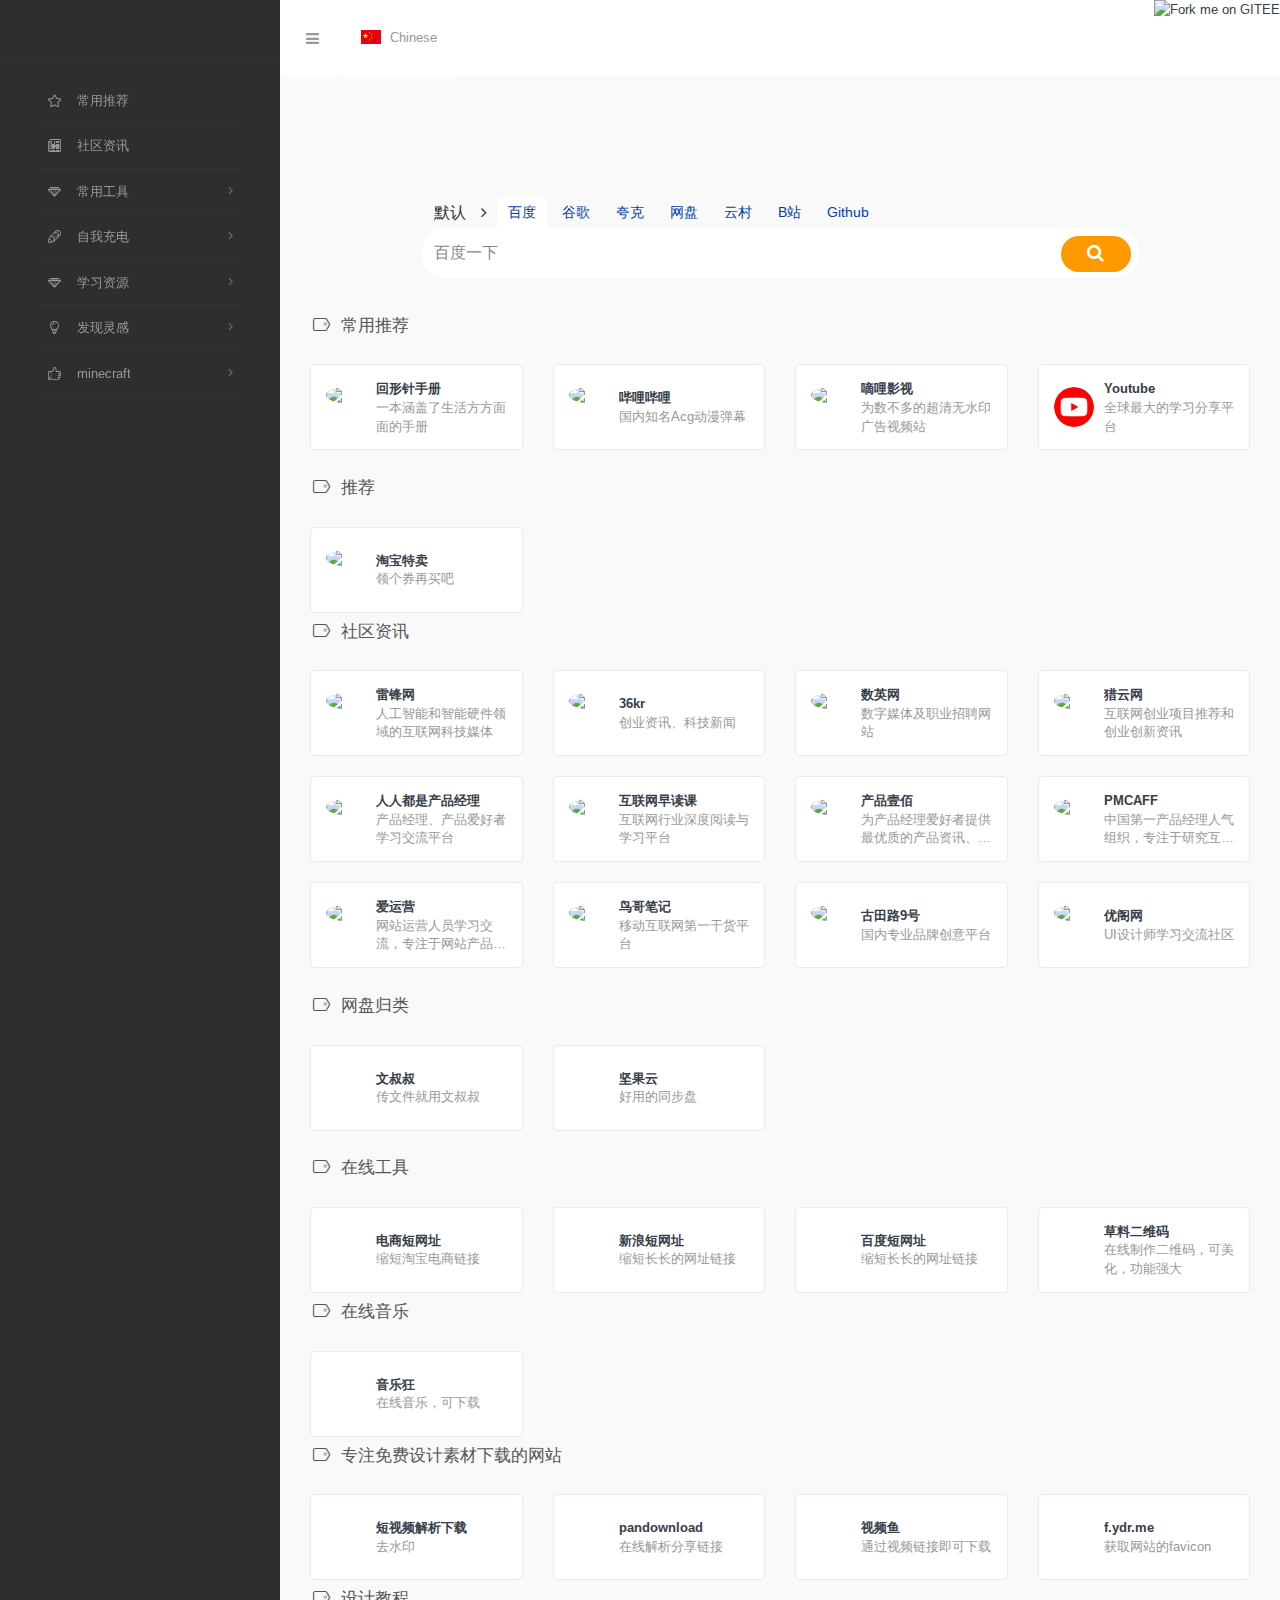
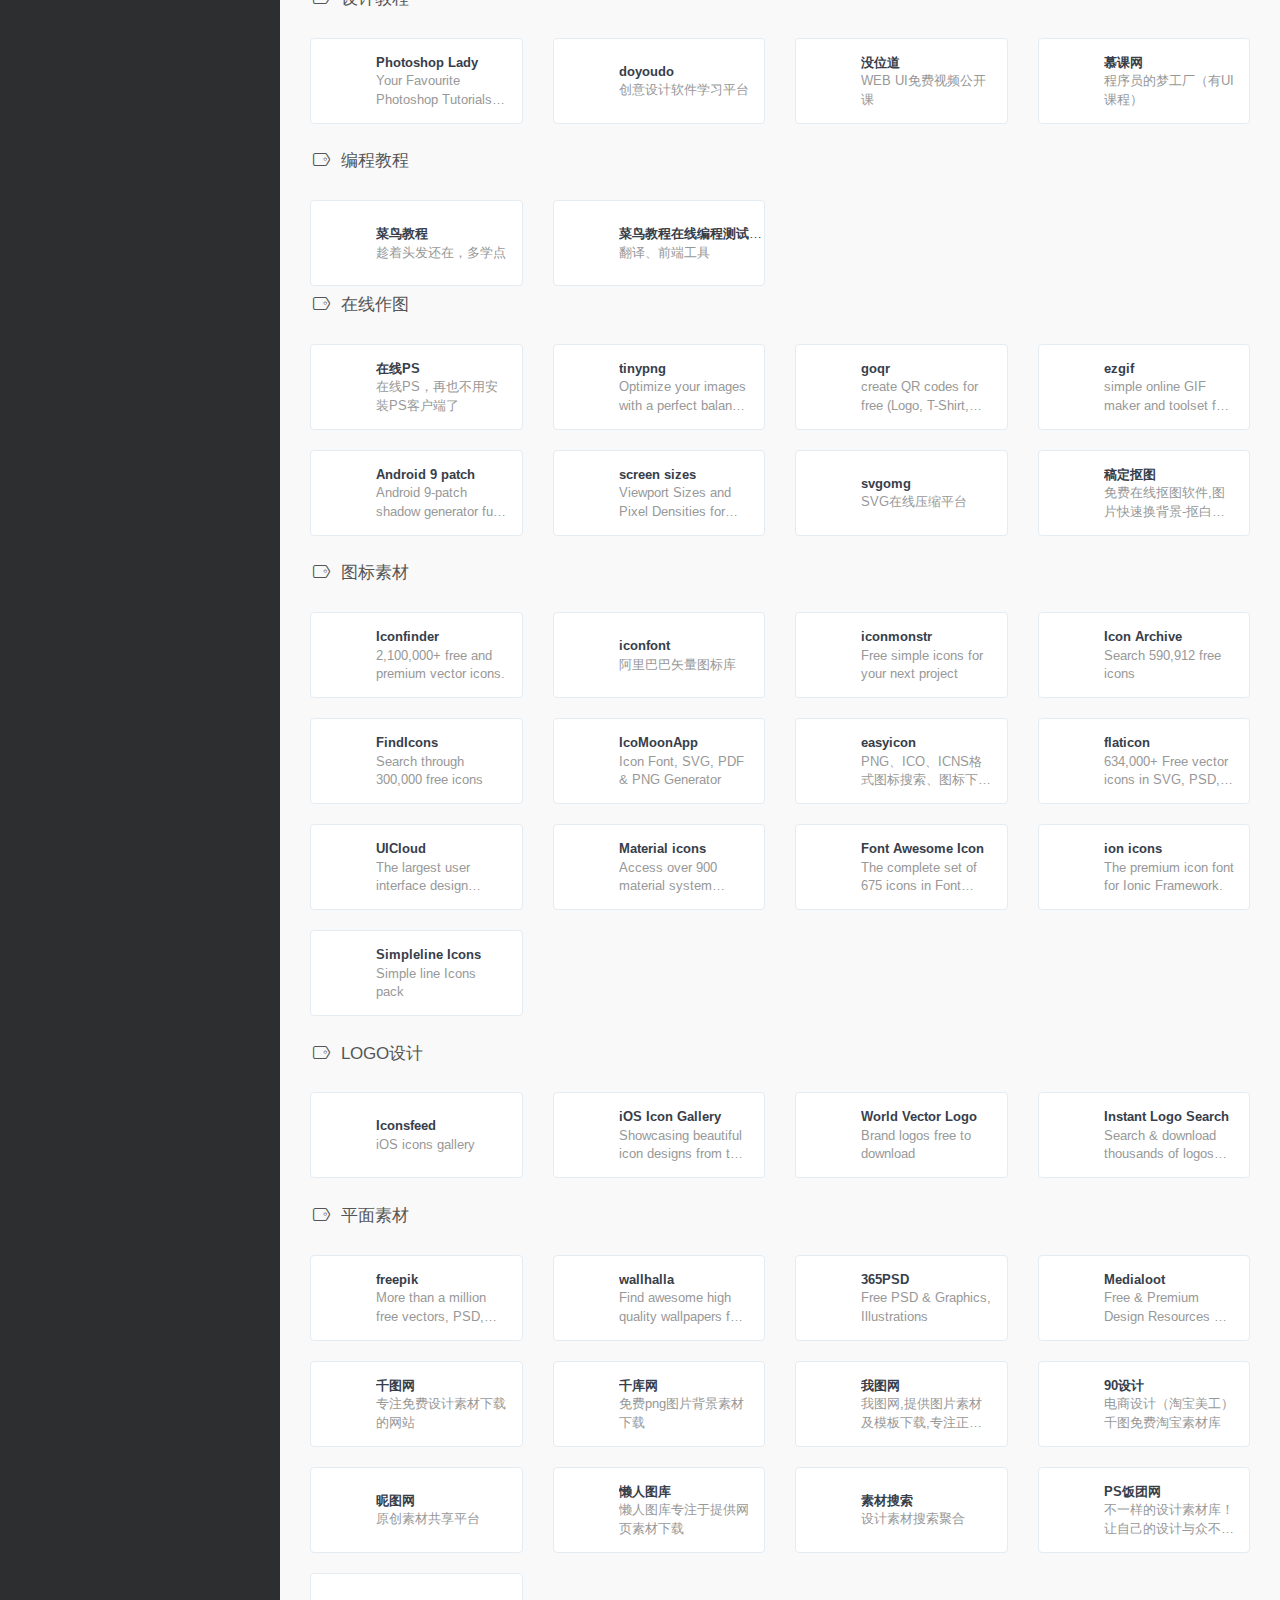
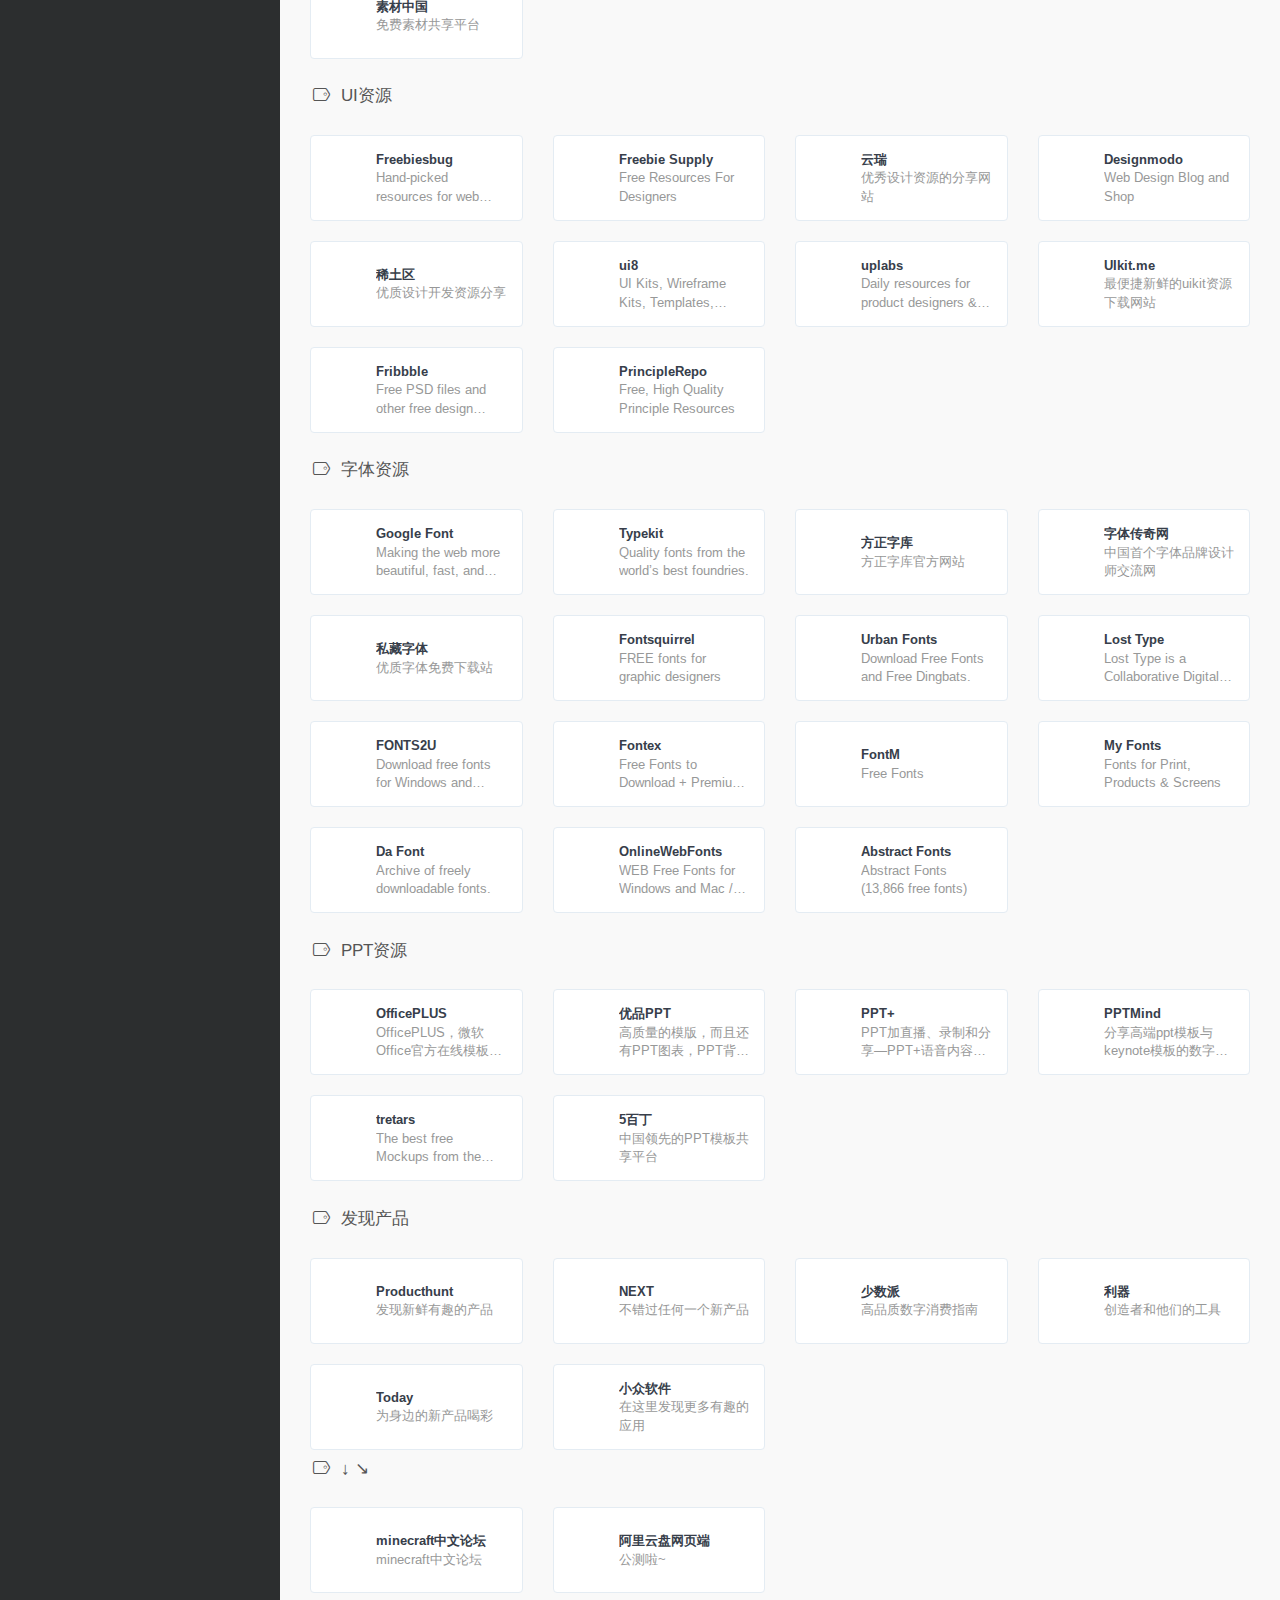
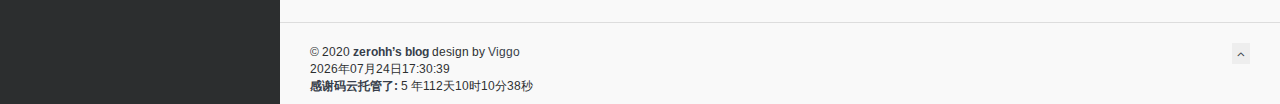
==== commit 9026bb5c: "Add files via upload" ====
--- a/index.html
+++ b/index.html
@@ -299,7 +299,7 @@
 </script>
 
 
-<iframe src="http://www.tianqi123.com/main/current_city.html" width="230" height="20" frameborder="0" scrolling="no" marginwidth="0" marginheight="0"></iframe>
+
   
   
   
@@ -2106,7 +2106,9 @@
           </div>
         </div>
       </div>
-      <br />
+      </div>
+      <br/>
+      
       <!--END 发现产品 -->
       <!-- Main Footer -->
       <!-- Choose between footer styles: "footer-type-1" or "footer-type-2" -->
--- a/assets/css/fonts/linecons/css/linecons.css
+++ b/assets/css/fonts/linecons/css/linecons.css
@@ -0,0 +1,100 @@
+@font-face {
+  font-family: 'linecons';
+  src: url('../font/linecons.eot?24293614');
+  src: url('../font/linecons.eot?24293614#iefix') format('embedded-opentype'),
+       url('../font/linecons.woff?24293614') format('woff'),
+       url('../font/linecons.ttf?24293614') format('truetype'),
+       url('../font/linecons.svg?24293614#linecons') format('svg');
+  font-weight: normal;
+  font-style: normal;
+}
+/* Chrome hack: SVG is rendered more smooth in Windozze. 100% magic, uncomment if you need it. */
+/* Note, that will break hinting! In other OS-es font will be not as sharp as it could be */
+/*
+@media screen and (-webkit-min-device-pixel-ratio:0) {
+  @font-face {
+    font-family: 'linecons';
+    src: url('../font/linecons.svg?24293614#linecons') format('svg');
+  }
+}
+*/
+ 
+ [class^="linecons-"]:before, [class*=" linecons-"]:before {
+  font-family: "linecons";
+  font-style: normal;
+  font-weight: normal;
+  speak: none;
+ 
+  display: inline-block;
+  text-decoration: inherit;
+  width: 1em;
+  margin-right: .2em;
+  text-align: center;
+  /* opacity: .8; */
+ 
+  /* For safety - reset parent styles, that can break glyph codes*/
+  font-variant: normal;
+  text-transform: none;
+     
+  /* fix buttons height, for twitter bootstrap */
+  line-height: 1em;
+ 
+  /* Animation center compensation - margins should be symmetric */
+  /* remove if not needed */
+  margin-left: .2em;
+ 
+  /* you can be more comfortable with increased icons size */
+  /* font-size: 120%; */
+ 
+  /* Uncomment for 3D effect */
+  /* text-shadow: 1px 1px 1px rgba(127, 127, 127, 0.3); */
+}
+ 
+.linecons-music:before { content: '\e800'; } /* '' */
+.linecons-search:before { content: '\e801'; } /* '' */
+.linecons-mail:before { content: '\e802'; } /* '' */
+.linecons-heart:before { content: '\e803'; } /* '' */
+.linecons-star:before { content: '\e804'; } /* '' */
+.linecons-user:before { content: '\e805'; } /* '' */
+.linecons-videocam:before { content: '\e806'; } /* '' */
+.linecons-camera:before { content: '\e807'; } /* '' */
+.linecons-photo:before { content: '\e808'; } /* '' */
+.linecons-attach:before { content: '\e809'; } /* '' */
+.linecons-lock:before { content: '\e80a'; } /* '' */
+.linecons-eye:before { content: '\e80b'; } /* '' */
+.linecons-tag:before { content: '\e80c'; } /* '' */
+.linecons-thumbs-up:before { content: '\e80d'; } /* '' */
+.linecons-pencil:before { content: '\e80e'; } /* '' */
+.linecons-comment:before { content: '\e80f'; } /* '' */
+.linecons-location:before { content: '\e810'; } /* '' */
+.linecons-cup:before { content: '\e811'; } /* '' */
+.linecons-trash:before { content: '\e812'; } /* '' */
+.linecons-doc:before { content: '\e813'; } /* '' */
+.linecons-note:before { content: '\e814'; } /* '' */
+.linecons-cog:before { content: '\e815'; } /* '' */
+.linecons-params:before { content: '\e816'; } /* '' */
+.linecons-calendar:before { content: '\e817'; } /* '' */
+.linecons-sound:before { content: '\e818'; } /* '' */
+.linecons-clock:before { content: '\e819'; } /* '' */
+.linecons-lightbulb:before { content: '\e81a'; } /* '' */
+.linecons-tv:before { content: '\e81b'; } /* '' */
+.linecons-desktop:before { content: '\e81c'; } /* '' */
+.linecons-mobile:before { content: '\e81d'; } /* '' */
+.linecons-cd:before { content: '\e81e'; } /* '' */
+.linecons-inbox:before { content: '\e81f'; } /* '' */
+.linecons-globe:before { content: '\e820'; } /* '' */
+.linecons-cloud:before { content: '\e821'; } /* '' */
+.linecons-paper-plane:before { content: '\e822'; } /* '' */
+.linecons-fire:before { content: '\e823'; } /* '' */
+.linecons-graduation-cap:before { content: '\e824'; } /* '' */
+.linecons-megaphone:before { content: '\e825'; } /* '' */
+.linecons-database:before { content: '\e826'; } /* '' */
+.linecons-key:before { content: '\e827'; } /* '' */
+.linecons-beaker:before { content: '\e828'; } /* '' */
+.linecons-truck:before { content: '\e829'; } /* '' */
+.linecons-money:before { content: '\e82a'; } /* '' */
+.linecons-food:before { content: '\e82b'; } /* '' */
+.linecons-shop:before { content: '\e82c'; } /* '' */
+.linecons-diamond:before { content: '\e82d'; } /* '' */
+.linecons-t-shirt:before { content: '\e82e'; } /* '' */
+.linecons-wallet:before { content: '\e82f'; } /* '' */--- a/assets/css/xenon-core.css
+++ b/assets/css/xenon-core.css
@@ -0,0 +1,9059 @@
+.ps-container .ps-scrollbar-x-rail {
+    position: absolute;
+    bottom: 3px;
+    height: 5px;
+    zoom: 1;
+    filter: alpha(opacity=0);
+    -webkit-opacity: 0;
+    -moz-opacity: 0;
+    opacity: 0;
+    -webkit-transition: background-color .2s linear, opacity .2s linear;
+    -moz-transition: background-color .2s linear, opacity .2s linear;
+    -o-transition: background-color .2s linear, opacity .2s linear;
+    transition: background-color .2s linear, opacity .2s linear
+}
+
+.ps-container:hover .ps-scrollbar-x-rail,
+.ps-container.hover .ps-scrollbar-x-rail {
+    zoom: 1;
+    filter: alpha(opacity=60);
+    -webkit-opacity: .6;
+    -moz-opacity: .6;
+    opacity: .6
+}
+
+.ps-container .ps-scrollbar-x-rail:hover,
+.ps-container .ps-scrollbar-x-rail.hover {
+    background-color: rgba(255, 255, 255, .5)
+}
+
+.ps-container .ps-scrollbar-x-rail.in-scrolling {
+    background-color: rgba(255, 255, 255, .9)
+}
+
+.ps-container .ps-scrollbar-y-rail {
+    position: absolute;
+    right: 2px;
+    width: 5px;
+    zoom: 1;
+    filter: alpha(opacity=0);
+    -webkit-opacity: 0;
+    -moz-opacity: 0;
+    opacity: 0;
+    -webkit-transition: background-color .2s linear, opacity .2s linear;
+    -moz-transition: background-color .2s linear, opacity .2s linear;
+    -o-transition: background-color .2s linear, opacity .2s linear;
+    transition: background-color .2s linear, opacity .2s linear
+}
+
+.ps-container:hover .ps-scrollbar-y-rail,
+.ps-container.hover .ps-scrollbar-y-rail {
+    zoom: 1;
+    filter: alpha(opacity=60);
+    -webkit-opacity: .6;
+    -moz-opacity: .6;
+    opacity: .6
+}
+
+.ps-container .ps-scrollbar-y-rail:hover,
+.ps-container .ps-scrollbar-y-rail.hover {
+    background-color: rgba(255, 255, 255, .5)
+}
+
+.ps-container .ps-scrollbar-y-rail.in-scrolling {
+    background-color: #eee;
+    zoom: 1;
+    filter: alpha(opacity=90);
+    -webkit-opacity: .9;
+    -moz-opacity: .9;
+    opacity: .9
+}
+
+.ps-container .ps-scrollbar-x {
+    position: absolute;
+    bottom: 0;
+    height: 5px;
+    background-color: #aaa;
+    -o-transition: background-color .2s linear;
+    -webkit-transition: background-color .2s linear;
+    -moz-transition: background-color .2s linear;
+    transition: background-color .2s linear
+}
+
+.ps-container.ie6 .ps-scrollbar-x {
+    font-size: 0
+}
+
+.ps-container .ps-scrollbar-x-rail:hover .ps-scrollbar-x,
+.ps-container .ps-scrollbar-x-rail.hover .ps-scrollbar-x {
+    background-color: #999
+}
+
+.ps-container .ps-scrollbar-y {
+    position: absolute;
+    right: 0;
+    width: 5px;
+    background-color: #aaa;
+    -webkit-transition: background-color .2s linear;
+    -moz-transition: background-color .2s linear;
+    -o-transition: background-color .2s linear;
+    transition: background-color .2s linear
+}
+
+.ps-container.ie6 .ps-scrollbar-y {
+    font-size: 0
+}
+
+.ps-container .ps-scrollbar-y-rail:hover .ps-scrollbar-y,
+.ps-container .ps-scrollbar-y-rail.hover .ps-scrollbar-y {
+    background-color: #FAFAFA
+}
+
+.ps-container.ie .ps-scrollbar-x,
+.ps-container.ie .ps-scrollbar-y {
+    visibility: hidden
+}
+
+.ps-container.ie:hover .ps-scrollbar-x,
+.ps-container.ie:hover .ps-scrollbar-y,
+.ps-container.ie.hover .ps-scrollbar-x,
+.ps-container.ie.hover .ps-scrollbar-y {
+    visibility: visible
+}
+
+.cbp_tmtimeline {
+    margin: 30px 0 0 0;
+    padding: 0;
+    list-style: none;
+    position: relative
+}
+
+.cbp_tmtimeline:before {
+    content: '';
+    position: absolute;
+    top: 0;
+    bottom: 0;
+    width: 10px;
+    background: #afdcf8;
+    left: 20%;
+    margin-left: -10px
+}
+
+.cbp_tmtimeline>li {
+    position: relative
+}
+
+.cbp_tmtimeline>li .cbp_tmtime {
+    display: block;
+    width: 25%;
+    padding-right: 100px;
+    position: absolute
+}
+
+.cbp_tmtimeline>li .cbp_tmtime span {
+    display: block;
+    text-align: right
+}
+
+.cbp_tmtimeline>li .cbp_tmtime span:first-child {
+    font-size: .9em;
+    color: #bdd0db
+}
+
+.cbp_tmtimeline>li .cbp_tmtime span:last-child {
+    font-size: 2.9em;
+    color: #3594cb
+}
+
+.cbp_tmtimeline>li:nth-child(odd) .cbp_tmtime span:last-child {
+    color: #6cbfee
+}
+
+.cbp_tmtimeline>li .cbp_tmlabel {
+    margin: 0 0 15px 25%;
+    background: #3594cb;
+    color: #fff;
+    padding: 2em;
+    font-size: 1.2em;
+    font-weight: 300;
+    line-height: 1.4;
+    position: relative;
+    border-radius: 5px
+}
+
+.cbp_tmtimeline>li:nth-child(odd) .cbp_tmlabel {
+    background: #6cbfee
+}
+
+.cbp_tmtimeline>li .cbp_tmlabel h2 {
+    margin-top: 0;
+    padding: 0 0 10px 0;
+    border-bottom: 1px solid rgba(255, 255, 255, .4)
+}
+
+.cbp_tmtimeline>li .cbp_tmlabel:after {
+    right: 100%;
+    border: solid transparent;
+    content: " ";
+    height: 0;
+    width: 0;
+    position: absolute;
+    pointer-events: none;
+    border-right-color: #3594cb;
+    border-width: 10px;
+    top: 10px
+}
+
+.cbp_tmtimeline>li:nth-child(odd) .cbp_tmlabel:after {
+    border-right-color: #6cbfee
+}
+
+.cbp_tmtimeline>li .cbp_tmicon {
+    width: 40px;
+    height: 40px;
+    speak: none;
+    font-style: normal;
+    font-weight: 400;
+    font-variant: normal;
+    text-transform: none;
+    font-size: 1.4em;
+    line-height: 40px;
+    -webkit-font-smoothing: antialiased;
+    position: absolute;
+    color: #fff;
+    background: #46a4da;
+    border-radius: 50%;
+    box-shadow: 0 0 0 8px #afdcf8;
+    text-align: center;
+    left: 20%;
+    top: 0;
+    margin: 0 0 0 -25px
+}
+
+@media screen and (max-width:65.375em) {
+    .cbp_tmtimeline>li .cbp_tmtime span:last-child {
+        font-size: 1.5em
+    }
+}
+
+@media screen and (max-width:47.2em) {
+    .cbp_tmtimeline:before {
+        display: none
+    }
+    .cbp_tmtimeline>li .cbp_tmtime {
+        width: 100%;
+        position: relative;
+        padding: 0 0 20px 0
+    }
+    .cbp_tmtimeline>li .cbp_tmtime span {
+        text-align: left
+    }
+    .cbp_tmtimeline>li .cbp_tmlabel {
+        margin: 0 0 30px 0;
+        padding: 1em;
+        font-weight: 400;
+        font-size: 95%
+    }
+    .cbp_tmtimeline>li .cbp_tmlabel:after {
+        right: auto;
+        left: 20px;
+        border-right-color: transparent;
+        border-bottom-color: #3594cb;
+        top: -20px
+    }
+    .cbp_tmtimeline>li:nth-child(odd) .cbp_tmlabel:after {
+        border-right-color: transparent;
+        border-bottom-color: #6cbfee
+    }
+    .cbp_tmtimeline>li .cbp_tmicon {
+        position: relative;
+        float: right;
+        left: auto;
+        margin: -55px 5px 0 0
+    }
+}
+
+.dropdown-menu>li.checkbox-row {
+    padding: 5px 20px
+}
+
+.dropdown-menu li.checkbox-row {
+    display: block;
+    clear: both;
+    font-weight: 400;
+    line-height: 18px;
+    color: #333;
+    white-space: nowrap
+}
+
+.dropdown-menu li.checkbox-row label {
+    font-weight: 400
+}
+
+.dropdown-menu li.checkbox-row:hover,
+.dropdown-menu li.checkbox-row input:hover,
+.dropdown-menu li.checkbox-row label:hover {
+    cursor: pointer
+}
+
+.no-touch .dropdown-menu>.checkbox-row:hover,
+.no-touch .dropdown-menu>.checkbox-row:active {
+    text-decoration: none;
+    color: #262626;
+    background-color: #f5f5f5
+}
+
+.btn-toolbar {
+    margin-bottom: 5px
+}
+
+.btn-toolbar .btn-default {
+    background-color: #68b828;
+    color: #fff;
+    border: 1px solid transparent
+}
+
+.btn-toolbar .btn-default.dropdown-toggle {
+    -webkit-box-shadow: none;
+    -moz-box-shadow: none;
+    box-shadow: none;
+    border-color: transparent
+}
+
+.btn-toolbar .btn-primary {
+    background-color: #508e1f
+}
+
+.btn-toolbar .btn-group.open .dropdown-toggle {
+    background-color: #508e1f;
+    color: #fff
+}
+
+.btn-toolbar .dropdown-menu {
+    margin-top: 0
+}
+
+.btn-toolbar .dropdown-menu .checkbox-row {
+    -webkit-user-select: none;
+    -moz-user-select: none;
+    -ms-user-select: none;
+    user-select: none
+}
+
+.btn-toolbar .dropdown-menu .checkbox-row .cbr-replaced {
+    margin: 0;
+    margin-right: 5px
+}
+
+.btn-toolbar .dropdown-menu .checkbox-row label {
+    color: #979898;
+    font-size: 12px;
+    margin: 0
+}
+
+.lt-ie8 .btn-toolbar {
+    display: none
+}
+
+.table-responsive {
+    border-radius: 0;
+    border: 1px solid #eee;
+    margin-bottom: 18px
+}
+
+.table-responsive>.table {
+    margin-bottom: 0
+}
+
+.table-responsive>.table-bordered {
+    border: 0
+}
+
+.table-responsive>.table-bordered>thead>tr>th:first-child,
+.table-responsive>.table-bordered>tbody>tr>th:first-child,
+.table-responsive>.table-bordered>tfoot>tr>th:first-child,
+.table-responsive>.table-bordered>thead>tr>td:first-child,
+.table-responsive>.table-bordered>tbody>tr>td:first-child,
+.table-responsive>.table-bordered>tfoot>tr>td:first-child {
+    border-left: 0
+}
+
+.table-responsive>.table-bordered>thead>tr>th:last-child,
+.table-responsive>.table-bordered>tbody>tr>th:last-child,
+.table-responsive>.table-bordered>tfoot>tr>th:last-child,
+.table-responsive>.table-bordered>thead>tr>td:last-child,
+.table-responsive>.table-bordered>tbody>tr>td:last-child,
+.table-responsive>.table-bordered>tfoot>tr>td:last-child {
+    border-right: 0
+}
+
+.table-responsive>.table-bordered>tbody>tr:last-child>th,
+.table-responsive>.table-bordered>tfoot>tr:last-child>th,
+.table-responsive>.table-bordered>tbody>tr:last-child>td,
+.table-responsive>.table-bordered>tfoot>tr:last-child>td {
+    border-bottom: 0
+}
+
+.table-responsive[data-pattern=priority-columns] {
+    position: relative;
+    width: 100%;
+    margin-bottom: 18px;
+    overflow-y: hidden;
+    overflow-x: auto;
+    -ms-overflow-style: -ms-autohiding-scrollbar;
+    border-radius: 0;
+    border: 1px solid #eee;
+    -webkit-overflow-scrolling: touch
+}
+
+.table-responsive[data-pattern=priority-columns]>.table {
+    margin-bottom: 0
+}
+
+.table-responsive[data-pattern=priority-columns]>.table>thead>tr>th,
+.table-responsive[data-pattern=priority-columns]>.table>tbody>tr>th,
+.table-responsive[data-pattern=priority-columns]>.table>tfoot>tr>th,
+.table-responsive[data-pattern=priority-columns]>.table>thead>tr>td,
+.table-responsive[data-pattern=priority-columns]>.table>tbody>tr>td,
+.table-responsive[data-pattern=priority-columns]>.table>tfoot>tr>td {
+    white-space: nowrap
+}
+
+.table-responsive[data-pattern=priority-columns]>.table-bordered {
+    border: 0
+}
+
+.table-responsive[data-pattern=priority-columns]>.table-bordered>thead>tr>th:first-child,
+.table-responsive[data-pattern=priority-columns]>.table-bordered>tbody>tr>th:first-child,
+.table-responsive[data-pattern=priority-columns]>.table-bordered>tfoot>tr>th:first-child,
+.table-responsive[data-pattern=priority-columns]>.table-bordered>thead>tr>td:first-child,
+.table-responsive[data-pattern=priority-columns]>.table-bordered>tbody>tr>td:first-child,
+.table-responsive[data-pattern=priority-columns]>.table-bordered>tfoot>tr>td:first-child {
+    border-left: 0
+}
+
+.table-responsive[data-pattern=priority-columns]>.table-bordered>thead>tr>th:last-child,
+.table-responsive[data-pattern=priority-columns]>.table-bordered>tbody>tr>th:last-child,
+.table-responsive[data-pattern=priority-columns]>.table-bordered>tfoot>tr>th:last-child,
+.table-responsive[data-pattern=priority-columns]>.table-bordered>thead>tr>td:last-child,
+.table-responsive[data-pattern=priority-columns]>.table-bordered>tbody>tr>td:last-child,
+.table-responsive[data-pattern=priority-columns]>.table-bordered>tfoot>tr>td:last-child {
+    border-right: 0
+}
+
+.table-responsive[data-pattern=priority-columns]>.table-bordered>tbody>tr:last-child>th,
+.table-responsive[data-pattern=priority-columns]>.table-bordered>tfoot>tr:last-child>th,
+.table-responsive[data-pattern=priority-columns]>.table-bordered>tbody>tr:last-child>td,
+.table-responsive[data-pattern=priority-columns]>.table-bordered>tfoot>tr:last-child>td {
+    border-bottom: 0
+}
+
+.mq.js .table-responsive[data-pattern=priority-columns] th[data-priority],
+.mq.js.lt-ie10 .sticky-table-header th[data-priority],
+.mq.js .table-responsive[data-pattern=priority-columns] td[data-priority],
+.mq.js.lt-ie10 .sticky-table-header td[data-priority] {
+    display: none
+}
+
+.lt-ie9.mq.js .table-responsive[data-pattern=priority-columns] th[data-priority="1"],
+.lt-ie9.mq.js.lt-ie10 .sticky-table-header th[data-priority="1"],
+.lt-ie9.mq.js .table-responsive[data-pattern=priority-columns] td[data-priority="1"],
+.lt-ie9.mq.js.lt-ie10 .sticky-table-header td[data-priority="1"] {
+    display: inline
+}
+
+.mq.js .table-responsive[data-pattern=priority-columns] th[data-priority="1"],
+.mq.js.lt-ie10 .sticky-table-header th[data-priority="1"],
+.mq.js .table-responsive[data-pattern=priority-columns] td[data-priority="1"],
+.mq.js.lt-ie10 .sticky-table-header td[data-priority="1"] {
+    display: table-cell
+}
+
+@media screen and (min-width:480px) {
+    .lt-ie9.mq.js .table-responsive[data-pattern=priority-columns] th[data-priority="2"],
+    .lt-ie9.mq.js.lt-ie10 .sticky-table-header th[data-priority="2"],
+    .lt-ie9.mq.js .table-responsive[data-pattern=priority-columns] td[data-priority="2"],
+    .lt-ie9.mq.js.lt-ie10 .sticky-table-header td[data-priority="2"] {
+        display: inline
+    }
+    .mq.js .table-responsive[data-pattern=priority-columns] th[data-priority="2"],
+    .mq.js.lt-ie10 .sticky-table-header th[data-priority="2"],
+    .mq.js .table-responsive[data-pattern=priority-columns] td[data-priority="2"],
+    .mq.js.lt-ie10 .sticky-table-header td[data-priority="2"] {
+        display: table-cell
+    }
+}
+
+@media screen and (min-width:640px) {
+    .lt-ie9.mq.js .table-responsive[data-pattern=priority-columns] th[data-priority="3"],
+    .lt-ie9.mq.js.lt-ie10 .sticky-table-header th[data-priority="3"],
+    .lt-ie9.mq.js .table-responsive[data-pattern=priority-columns] td[data-priority="3"],
+    .lt-ie9.mq.js.lt-ie10 .sticky-table-header td[data-priority="3"] {
+        display: inline
+    }
+    .mq.js .table-responsive[data-pattern=priority-columns] th[data-priority="3"],
+    .mq.js.lt-ie10 .sticky-table-header th[data-priority="3"],
+    .mq.js .table-responsive[data-pattern=priority-columns] td[data-priority="3"],
+    .mq.js.lt-ie10 .sticky-table-header td[data-priority="3"] {
+        display: table-cell
+    }
+}
+
+@media screen and (min-width:800px) {
+    .lt-ie9.mq.js .table-responsive[data-pattern=priority-columns] th[data-priority="4"],
+    .lt-ie9.mq.js.lt-ie10 .sticky-table-header th[data-priority="4"],
+    .lt-ie9.mq.js .table-responsive[data-pattern=priority-columns] td[data-priority="4"],
+    .lt-ie9.mq.js.lt-ie10 .sticky-table-header td[data-priority="4"] {
+        display: inline
+    }
+    .mq.js .table-responsive[data-pattern=priority-columns] th[data-priority="4"],
+    .mq.js.lt-ie10 .sticky-table-header th[data-priority="4"],
+    .mq.js .table-responsive[data-pattern=priority-columns] td[data-priority="4"],
+    .mq.js.lt-ie10 .sticky-table-header td[data-priority="4"] {
+        display: table-cell
+    }
+}
+
+@media screen and (min-width:960px) {
+    .lt-ie9.mq.js .table-responsive[data-pattern=priority-columns] th[data-priority="5"],
+    .lt-ie9.mq.js.lt-ie10 .sticky-table-header th[data-priority="5"],
+    .lt-ie9.mq.js .table-responsive[data-pattern=priority-columns] td[data-priority="5"],
+    .lt-ie9.mq.js.lt-ie10 .sticky-table-header td[data-priority="5"] {
+        display: inline
+    }
+    .mq.js .table-responsive[data-pattern=priority-columns] th[data-priority="5"],
+    .mq.js.lt-ie10 .sticky-table-header th[data-priority="5"],
+    .mq.js .table-responsive[data-pattern=priority-columns] td[data-priority="5"],
+    .mq.js.lt-ie10 .sticky-table-header td[data-priority="5"] {
+        display: table-cell
+    }
+}
+
+@media screen and (min-width:1120px) {
+    .lt-ie9.mq.js .table-responsive[data-pattern=priority-columns] th[data-priority="6"],
+    .lt-ie9.mq.js.lt-ie10 .sticky-table-header th[data-priority="6"],
+    .lt-ie9.mq.js .table-responsive[data-pattern=priority-columns] td[data-priority="6"],
+    .lt-ie9.mq.js.lt-ie10 .sticky-table-header td[data-priority="6"] {
+        display: inline
+    }
+    .mq.js .table-responsive[data-pattern=priority-columns] th[data-priority="6"],
+    .mq.js.lt-ie10 .sticky-table-header th[data-priority="6"],
+    .mq.js .table-responsive[data-pattern=priority-columns] td[data-priority="6"],
+    .mq.js.lt-ie10 .sticky-table-header td[data-priority="6"] {
+        display: table-cell
+    }
+}
+
+table.table-small-font {
+    font-size: 12px;
+    -webkit-text-size-adjust: none;
+    line-height: 1.5em
+}
+
+table.focus-on tbody tr:hover {
+    cursor: pointer
+}
+
+table.focus-on tbody tr.unfocused th,
+table.focus-on tbody tr.unfocused td {
+    color: #777;
+    color: rgba(0, 0, 0, .4)
+}
+
+table.focus-on tbody tr.focused th,
+table.focus-on tbody tr.focused td {
+    background-color: #68b828;
+    color: #fff;
+    border-color: #63b026
+}
+
+table th.col-hide,
+table td.col-hide {
+    display: none
+}
+
+table th.col-show,
+table td.col-show {
+    display: inline
+}
+
+.lt-ie9 table th.col-show,
+.lt-ie9 table td.col-show {
+    display: table-cell
+}
+
+.lt-ie9 table.display-all th,
+.lt-ie9 table.display-all td {
+    display: inline!important
+}
+
+table.display-all th,
+table.display-all td {
+    display: table-cell!important
+}
+
+.sticky-table-header {
+    background-color: #fff;
+    border: none;
+    border-radius: 0;
+    border-top: 1px solid #eee;
+    border-bottom: 1px solid #eee;
+    position: absolute;
+    top: 0;
+    visibility: hidden;
+    z-index: 990;
+    overflow: hidden;
+    min-width: 100%
+}
+
+.sticky-table-header.fixed-solution {
+    min-width: 0;
+    position: fixed
+}
+
+.lt-ie10 .sticky-table-header.fixed-solution {
+    border-left: 1px solid #eee;
+    border-right: 1px solid #eee;
+    box-sizing: content-box;
+    border-bottom: none
+}
+
+.sticky-table-header.border-radius-fix {
+    border-bottom-left-radius: 3px;
+    border-bottom-right-radius: 3px
+}
+
+.sticky-table-header>.table {
+    margin-bottom: 0
+}
+
+.sticky-table-header>.table>thead>tr>th,
+.sticky-table-header>.table>tbody>tr>th,
+.sticky-table-header>.table>tfoot>tr>th,
+.sticky-table-header>.table>thead>tr>td,
+.sticky-table-header>.table>tbody>tr>td,
+.sticky-table-header>.table>tfoot>tr>td {
+    white-space: nowrap
+}
+
+.sticky-table-header>.table-bordered {
+    border: 0
+}
+
+.sticky-table-header>.table-bordered>thead>tr>th:first-child,
+.sticky-table-header>.table-bordered>tbody>tr>th:first-child,
+.sticky-table-header>.table-bordered>tfoot>tr>th:first-child,
+.sticky-table-header>.table-bordered>thead>tr>td:first-child,
+.sticky-table-header>.table-bordered>tbody>tr>td:first-child,
+.sticky-table-header>.table-bordered>tfoot>tr>td:first-child {
+    border-left: 0
+}
+
+.sticky-table-header>.table-bordered>thead>tr>th:last-child,
+.sticky-table-header>.table-bordered>tbody>tr>th:last-child,
+.sticky-table-header>.table-bordered>tfoot>tr>th:last-child,
+.sticky-table-header>.table-bordered>thead>tr>td:last-child,
+.sticky-table-header>.table-bordered>tbody>tr>td:last-child,
+.sticky-table-header>.table-bordered>tfoot>tr>td:last-child {
+    border-right: 0
+}
+
+.sticky-table-header>.table-bordered>tbody>tr:last-child>th,
+.sticky-table-header>.table-bordered>tfoot>tr:last-child>th,
+.sticky-table-header>.table-bordered>tbody>tr:last-child>td,
+.sticky-table-header>.table-bordered>tfoot>tr:last-child>td {
+    border-bottom: 0
+}
+
+.transall,
+.sidebar-menu .main-menu a,
+.navbar.horizontal-menu .navbar-inner .navbar-brand a[data-toggle=settings-pane],
+.navbar.horizontal-menu .navbar-inner .navbar-brand a[data-toggle=settings-pane] i,
+footer.main-footer .go-up a,
+.user-info-navbar .user-info-menu>li>a,
+.footer-sticked-chat .chat-conversations>li .chat-user,
+.footer-sticked-chat .chat-conversations>li.open .conversation-window,
+.footer-sticked-chat .chat-conversations>li.browse-more .other-conversations-list li a span,
+.breadcrumb.auto-hidden li a,
+.icon-collection .fontawesome-icon-list .fa-hover .icon-str>i,
+.icon-collection .fontawesome-icon-list .fa-hover .icon-str>span {
+    -webkit-transition: all 220ms ease-in-out;
+    -moz-transition: all 220ms ease-in-out;
+    -o-transition: all 220ms ease-in-out;
+    transition: all 220ms ease-in-out
+}
+
+.clearfix:before,
+.clearfix:after,
+.page-container .main-content .page-title:before,
+.page-container .main-content .page-title:after,
+.sidebar-menu .logo-env:before,
+.sidebar-menu .logo-env:after,
+.navbar.horizontal-menu .navbar-inner:before,
+.navbar.horizontal-menu .navbar-inner:after,
+footer.main-footer .footer-inner:before,
+footer.main-footer .footer-inner:after,
+.user-info-navbar .user-info-menu>li .dropdown-menu>.external a:before,
+.user-info-navbar .user-info-menu>li .dropdown-menu>.external a:after,
+#chat .chat-conversation .conversation-body>li:before,
+#chat .chat-conversation .conversation-body>li:after,
+.panel .panel-heading:before,
+.panel .panel-heading:after,
+.breadcrumb.auto-hidden:before,
+.breadcrumb.auto-hidden:after,
+.dataTables_wrapper .dataTables_length:before,
+.dataTables_wrapper .dataTables_length:after,
+.dataTables_wrapper .dataTables_filter:before,
+.dataTables_wrapper .dataTables_filter:after,
+.dataTables_wrapper .DTTT_container:before,
+.dataTables_wrapper .DTTT_container:after,
+.skin-color-palette:before,
+.skin-color-palette:after,
+.icon-collection .fontawesome-icon-list:before,
+.icon-collection .fontawesome-icon-list:after,
+.icon-collection .fontawesome-icon-list .fa-hover .icon-str:before,
+.icon-collection .fontawesome-icon-list .fa-hover .icon-str:after,
+.highlights li:before,
+.highlights li:after,
+.navbar.horizontal-menu .navbar-inner>.nav>li .dropdown-menu>.external a:before,
+.navbar.horizontal-menu .navbar-inner>.nav>li .dropdown-menu>.external a:after {
+    content: " ";
+    display: table
+}
+
+.clearfix:after,
+.page-container .main-content .page-title:after,
+.sidebar-menu .logo-env:after,
+.navbar.horizontal-menu .navbar-inner:after,
+footer.main-footer .footer-inner:after,
+.user-info-navbar .user-info-menu>li .dropdown-menu>.external a:after,
+#chat .chat-conversation .conversation-body>li:after,
+.panel .panel-heading:after,
+.breadcrumb.auto-hidden:after,
+.dataTables_wrapper .dataTables_length:after,
+.dataTables_wrapper .dataTables_filter:after,
+.dataTables_wrapper .DTTT_container:after,
+.skin-color-palette:after,
+.icon-collection .fontawesome-icon-list:after,
+.icon-collection .fontawesome-icon-list .fa-hover .icon-str:after,
+.highlights li:after,
+.navbar.horizontal-menu .navbar-inner>.nav>li .dropdown-menu>.external a:after {
+    clear: both
+}
+
+body {
+    background-color: #f9f9f9;
+}
+
+a {
+    outline: 0!important
+}
+
+p {
+    color: #979898
+}
+
+html,
+body {
+    height: 100%;
+    margin: 0;
+    padding: 0;
+    border: none
+}
+
+.boxed-container {
+    background: #f9f9f9
+}
+
+.boxed-container #chat .chat-inner {
+    position: absolute!important
+}
+
+.page-container {
+    display: table;
+    width: 100%;
+    height: 100%;
+    vertical-align: top;
+    border-collapse: collapse;
+    border-spacing: 0;
+    table-layout: fixed
+}
+
+.boxed-container .page-container {
+    max-width: 1140px;
+    margin: 20px auto
+}
+
+@media screen and (max-width:768px) {
+    .boxed-container .page-container {
+        margin: 0
+    }
+}
+
+.page-container.container {
+    max-width: 1140px;
+    table-layout: auto
+}
+
+.page-container .main-content {
+    display: table-cell;
+    position: relative;
+    z-index: 1;
+    padding: 30px;
+    padding-bottom: 0;
+    vertical-align: top;
+    word-break: break-word;
+    width: 100%;
+    -webkit-transition: opacity 100ms ease-in-out;
+    -moz-transition: opacity 100ms ease-in-out;
+    -o-transition: opacity 100ms ease-in-out;
+    transition: opacity 100ms ease-in-out
+}
+
+.page-container .main-content.is-loading {
+    zoom: 1;
+    filter: alpha(opacity=50);
+    -webkit-opacity: .5;
+    -moz-opacity: .5;
+    opacity: .5;
+    -webkit-transition: opacity 300ms ease-in-out;
+    -moz-transition: opacity 300ms ease-in-out;
+    -o-transition: opacity 300ms ease-in-out;
+    transition: opacity 300ms ease-in-out
+}
+
+.boxed-container .page-container .main-content {
+    background-color: #f9f9f9
+}
+
+.page-container .main-content:hover {
+    z-index: 15
+}
+
+.page-container .main-content .page-title {
+    background: #f8f8f8;
+    margin: -30px;
+    margin-bottom: 30px;
+    padding: 20px 0;
+    -webkit-box-shadow: 0 1px 0 rgba(0, 1, 1, .08), inset 0 1px 0 #ededed;
+    -moz-box-shadow: 0 1px 0 rgba(0, 1, 1, .08), inset 0 1px 0 #ededed;
+    box-shadow: 0 1px 0 rgba(0, 1, 1, .08), inset 0 1px 0 #ededed
+}
+
+@media screen and (max-width:768px) {
+    .page-container .main-content .page-title {
+        padding: 15px 0
+    }
+}
+
+.page-container .main-content .page-title.full-width .title-env {
+    width: 100%;
+    padding-right: 30px
+}
+
+.page-container .main-content .page-title .title-env,
+.page-container .main-content .page-title .breadcrumb-env {
+    display: block
+}
+
+.page-container .main-content .page-title .title-env {
+    float: left;
+    padding-left: 30px
+}
+
+.page-container .main-content .page-title .title-env .title {
+    margin: 0;
+    font-size: 27px
+}
+
+@media screen and (max-width:768px) {
+    .page-container .main-content .page-title .title-env .title {
+        font-size: 23px
+    }
+    .page-container .main-content .page-title .title-env .title+p {
+        font-size: 12px
+    }
+}
+
+@media screen and (max-width:480px) {
+    .page-container .main-content .page-title .title-env .title {
+        font-size: 19px
+    }
+}
+
+.page-container .main-content .page-title .title-env .title+p {
+    margin: 0;
+    margin-top: 5px;
+    color: #979898
+}
+
+.page-container .main-content .page-title .breadcrumb-env {
+    float: right;
+    padding-right: 30px
+}
+
+@media screen and (max-width:480px) {
+    .page-container .main-content .page-title .breadcrumb-env {
+        clear: both;
+        float: none;
+        padding: 0 10px
+    }
+}
+
+.page-container .main-content .page-title .breadcrumb-env .breadcrumb {
+    margin-bottom: 0;
+    margin-top: 8px
+}
+
+@media screen and (max-width:768px) {
+    .page-container .main-content .page-title .breadcrumb-env .breadcrumb {
+        margin-top: 4px
+    }
+    .page-container .main-content .page-title .breadcrumb-env .breadcrumb li a {
+        font-size: 12px
+    }
+}
+
+.sidebar-menu {
+    display: table-cell;
+    position: relative;
+    width: 280px;
+    background: #2c2e2f;
+    z-index: 1
+}
+
+.sidebar-menu .logo-env {
+    padding: 19px 45px;
+    border-bottom: 1px solid #313437
+}
+
+.sidebar-menu .logo-env .logo {
+    float: left
+}
+
+.sidebar-menu .logo-env .logo .logo-collapsed {
+    display: none
+}
+
+.sidebar-menu .logo-env .settings-icon {
+    float: right;
+    position: relative;
+    top: 1px
+}
+
+.sidebar-menu .logo-env .settings-icon a {
+    color: #979898;
+    line-height: 1
+}
+
+.sidebar-menu .logo-env .settings-icon a i {
+    line-height: 1;
+    font-size: 18px
+}
+
+.sidebar-menu .logo-env .settings-icon a:hover {
+    color: #fff
+}
+
+.sidebar-menu .main-menu {
+    padding-left: 40px;
+    padding-right: 40px;
+    margin-top: 20px;
+    margin-bottom: 20px;
+    list-style: none
+}
+
+@media screen and (max-width:768px) {
+    .sidebar-menu .main-menu {
+        margin-top: 10px;
+        margin-bottom: 10px
+    }
+}
+
+.sidebar-menu .main-menu a {
+    color: #979898;
+    text-decoration: none;
+    display: block;
+    padding: 13px 5px;
+    border-bottom: 1px solid #313437
+}
+
+.sidebar-menu .main-menu a>i {
+    display: inline-block;
+    margin-right: 10px
+}
+
+.sidebar-menu .main-menu a>i+span {
+    padding-right: 10px
+}
+
+.sidebar-menu .main-menu a>span {
+    display: inline-block
+}
+
+.sidebar-menu .main-menu a>.label {
+    margin-top: 1px
+}
+
+.sidebar-menu .main-menu a>.badge {
+    font-size: 75%;
+    line-height: 1.2
+}
+
+.sidebar-menu .main-menu a:hover {
+    color: #fff
+}
+
+.sidebar-menu .main-menu li.active>a {
+    color: #fff
+}
+
+.sidebar-menu .main-menu li.has-sub>a:before {
+    position: relative;
+    display: inline-block;
+    font-family: FontAwesome;
+    content: '\f107';
+    float: right;
+    color: #6d747a;
+    margin-left: 10px;
+    -webkit-transform: rotate(-90deg);
+    -moz-transform: rotate(-90deg);
+    -o-transform: rotate(-90deg);
+    -ms-transform: rotate(-90deg);
+    transform: rotate(-90deg);
+    -webkit-transition: all 150ms ease-in-out;
+    -moz-transition: all 150ms ease-in-out;
+    -o-transition: all 150ms ease-in-out;
+    transition: all 150ms ease-in-out
+}
+
+.sidebar-menu .main-menu li.has-sub.opened>a:before,
+.sidebar-menu .main-menu li.has-sub.expanded>a:before {
+    -webkit-transform: rotate(0deg);
+    -moz-transform: rotate(0deg);
+    -o-transform: rotate(0deg);
+    -ms-transform: rotate(0deg);
+    transform: rotate(0deg)
+}
+
+.sidebar-menu .main-menu>li.opened>ul {
+    display: block
+}
+
+.sidebar-menu .main-menu>li.opened .opened>ul {
+    display: block
+}
+
+.sidebar-menu .main-menu ul {
+    display: none;
+    margin: 0;
+    padding: 0;
+    overflow: hidden;
+    list-style: none
+}
+
+.sidebar-menu .main-menu ul li {
+    position: relative
+}
+
+@media screen and (min-width:768px) {
+    .sidebar-menu .main-menu ul li.is-hidden {
+        left: -20px;
+        zoom: 1;
+        filter: alpha(opacity=0);
+        -webkit-opacity: 0;
+        -moz-opacity: 0;
+        opacity: 0
+    }
+}
+
+.sidebar-menu .main-menu ul li.is-shown {
+    left: 0;
+    zoom: 1;
+    filter: alpha(opacity=100);
+    -webkit-opacity: 1;
+    -moz-opacity: 1;
+    opacity: 1;
+    -webkit-transition: all 200ms ease-in-out;
+    -moz-transition: all 200ms ease-in-out;
+    -o-transition: all 200ms ease-in-out;
+    transition: all 200ms ease-in-out
+}
+
+.sidebar-menu .main-menu ul li.is-shown+.is-shown {
+    -webkit-transition-delay: 80ms;
+    -moz-transition-delay: 80ms;
+    -o-transition-delay: 80ms;
+    transition-delay: 80ms
+}
+
+.sidebar-menu .main-menu ul li.is-shown+.is-shown+.is-shown {
+    -webkit-transition-delay: 120ms;
+    -moz-transition-delay: 120ms;
+    -o-transition-delay: 120ms;
+    transition-delay: 120ms
+}
+
+.sidebar-menu .main-menu ul li.is-shown+.is-shown+.is-shown+.is-shown {
+    -webkit-transition-delay: 160ms;
+    -moz-transition-delay: 160ms;
+    -o-transition-delay: 160ms;
+    transition-delay: 160ms
+}
+
+.sidebar-menu .main-menu ul li.is-shown+.is-shown+.is-shown+.is-shown+.is-shown {
+    -webkit-transition-delay: 200ms;
+    -moz-transition-delay: 200ms;
+    -o-transition-delay: 200ms;
+    transition-delay: 200ms
+}
+
+.sidebar-menu .main-menu ul li.is-shown+.is-shown+.is-shown+.is-shown+.is-shown+.is-shown {
+    -webkit-transition-delay: 240ms;
+    -moz-transition-delay: 240ms;
+    -o-transition-delay: 240ms;
+    transition-delay: 240ms
+}
+
+.sidebar-menu .main-menu ul li.is-shown+.is-shown+.is-shown+.is-shown+.is-shown+.is-shown+.is-shown {
+    -webkit-transition-delay: 280ms;
+    -moz-transition-delay: 280ms;
+    -o-transition-delay: 280ms;
+    transition-delay: 280ms
+}
+
+.sidebar-menu .main-menu ul li.is-shown+.is-shown+.is-shown+.is-shown+.is-shown+.is-shown+.is-shown+.is-shown {
+    -webkit-transition-delay: 320ms;
+    -moz-transition-delay: 320ms;
+    -o-transition-delay: 320ms;
+    transition-delay: 320ms
+}
+
+.sidebar-menu .main-menu ul li.is-shown+.is-shown+.is-shown+.is-shown+.is-shown+.is-shown+.is-shown+.is-shown+.is-shown {
+    -webkit-transition-delay: 360ms;
+    -moz-transition-delay: 360ms;
+    -o-transition-delay: 360ms;
+    transition-delay: 360ms
+}
+
+.sidebar-menu .main-menu ul li.is-shown+.is-shown+.is-shown+.is-shown+.is-shown+.is-shown+.is-shown+.is-shown+.is-shown+.is-shown {
+    -webkit-transition-delay: 400ms;
+    -moz-transition-delay: 400ms;
+    -o-transition-delay: 400ms;
+    transition-delay: 400ms
+}
+
+.sidebar-menu .main-menu ul li.is-shown+.is-shown+.is-shown+.is-shown+.is-shown+.is-shown+.is-shown+.is-shown+.is-shown+.is-shown+.is-shown {
+    -webkit-transition-delay: 440ms;
+    -moz-transition-delay: 440ms;
+    -o-transition-delay: 440ms;
+    transition-delay: 440ms
+}
+
+.sidebar-menu .main-menu ul li.hidden-item {
+    visibility: hidden;
+    zoom: 1;
+    filter: alpha(opacity=0);
+    -webkit-opacity: 0;
+    -moz-opacity: 0;
+    opacity: 0;
+    -webkit-transition: all 250ms ease-in-out;
+    -moz-transition: all 250ms ease-in-out;
+    -o-transition: all 250ms ease-in-out;
+    transition: all 250ms ease-in-out
+}
+
+.sidebar-menu .main-menu ul li a {
+    padding-left: 35px
+}
+
+.sidebar-menu .main-menu ul li ul li a {
+    padding-left: 60px
+}
+
+.sidebar-menu .main-menu ul li ul li ul li a {
+    padding-left: 85px
+}
+
+.sidebar-menu .main-menu ul li ul li ul li ul li a {
+    padding-left: 110px
+}
+
+.sidebar-menu .ps-scrollbar-x-rail .ps-scrollbar-x,
+.sidebar-menu .ps-scrollbar-y-rail .ps-scrollbar-y {
+    background-color: rgba(255, 255, 255, .6)
+}
+
+.sidebar-menu.fixed {
+    height: 100%
+}
+
+.sidebar-menu.fixed .sidebar-menu-inner {
+    position: fixed;
+    left: 0;
+    top: 0;
+    bottom: 0;
+    width: inherit;
+    overflow: hidden
+}
+
+.page-body.right-sidebar .sidebar-menu.fixed .sidebar-menu-inner {
+    left: auto;
+    right: 0
+}
+
+@media screen and (min-width:768px) {
+    .sidebar-menu.collapsed {
+        width: 80px;
+        z-index: 10;
+        overflow: visible
+    }
+    .sidebar-menu.collapsed .hidden-collapsed {
+        display: none!important
+    }
+    .sidebar-menu.collapsed+.main-content .user-info-navbar .user-info-menu a[data-toggle=sidebar] {
+        color: #606161
+    }
+    .sidebar-menu.collapsed+.main-content .main-footer {
+        left: 80px
+    }
+    .sidebar-menu.collapsed .sidebar-menu-inner {
+        overflow: visible;
+        position: relative
+    }
+    .sidebar-menu.collapsed .logo-env {
+        padding: 18px 0
+    }
+    .sidebar-menu.collapsed .logo-env .logo-collapsed {
+        display: block;
+        text-align: center
+    }
+    .sidebar-menu.collapsed .logo-env .logo-collapsed img {
+        display: inline-block
+    }
+    .sidebar-menu.collapsed .logo-env .logo-expanded,
+    .sidebar-menu.collapsed .logo-env .settings-icon {
+        display: none
+    }
+    .sidebar-menu.collapsed .logo-env .logo {
+        float: none
+    }
+    .sidebar-menu.collapsed .main-menu {
+        padding-left: 0;
+        padding-right: 0
+    }
+    .sidebar-menu.collapsed .main-menu>li {
+        text-align: center;
+        position: relative
+    }
+    .sidebar-menu.collapsed .main-menu>li.active,
+    .sidebar-menu.collapsed .main-menu>li li.active {
+        background-color: #252627
+    }
+    .sidebar-menu.collapsed .main-menu>li>a>i {
+        margin-right: 0;
+        font-size: 16px
+    }
+    .sidebar-menu.collapsed .main-menu>li>a>span {
+        display: none
+    }
+    .sidebar-menu.collapsed .main-menu>li>a>span.label {
+        display: block;
+        position: absolute;
+        right: 0;
+        top: 0
+    }
+    .sidebar-menu.collapsed .main-menu>li.has-sub>a:before {
+        display: none
+    }
+    .sidebar-menu.collapsed .main-menu>li.opened>ul {
+        display: none
+    }
+    .sidebar-menu.collapsed .main-menu>li>ul {
+        position: absolute;
+        background: #2c2e2f;
+        width: 250px;
+        top: 0;
+        left: 100%;
+        text-align: left
+    }
+    .page-body.right-sidebar .sidebar-menu.collapsed .main-menu>li>ul {
+        left: auto;
+        right: 100%
+    }
+    .sidebar-menu.collapsed .main-menu>li>ul>li>a {
+        padding-left: 20px
+    }
+    .sidebar-menu.collapsed .main-menu>li>ul>li>ul>li>a {
+        padding-left: 35px
+    }
+    .sidebar-menu.collapsed .main-menu>li>ul>li>ul>li>ul>li>a {
+        padding-left: 50px
+    }
+    .sidebar-menu.collapsed .main-menu>li>ul>li>ul>li>ul>li>ul>li>a {
+        padding-left: 65px
+    }
+    .sidebar-menu.collapsed .main-menu>li>ul>li>ul>li>ul>li>ul>li>ul>li>a {
+        padding-left: 80px
+    }
+    .sidebar-menu.collapsed .main-menu>li>ul li.has-sub>a:before {
+        margin-right: 10px
+    }
+    .sidebar-menu.collapsed .main-menu>li:hover>ul {
+        display: block
+    }
+}
+
+.page-body.right-sidebar .page-container {
+    direction: rtl
+}
+
+.page-body.right-sidebar .page-container>* {
+    direction: ltr
+}
+
+.navbar.horizontal-menu {
+    position: relative;
+    height: 85px;
+    background: #fff;
+    margin: 0;
+    padding: 0;
+    z-index: 101;
+    min-height: 0;
+    -webkit-box-shadow: 0 0 1px rgba(0, 0, 0, .15);
+    -moz-box-shadow: 0 0 1px rgba(0, 0, 0, .15);
+    box-shadow: 0 0 1px rgba(0, 0, 0, .15)
+}
+
+.navbar.horizontal-menu.navbar-fixed-top {
+    position: fixed;
+    left: 0;
+    right: 0;
+    top: 0
+}
+
+.navbar.horizontal-menu.navbar-fixed-top+.page-container {
+    margin-top: 85px
+}
+
+.navbar.horizontal-menu.navbar-fixed-top+.page-container>.sidebar-menu.fixed .sidebar-menu-inner {
+    top: 85px
+}
+
+.settings-pane-open .navbar.horizontal-menu.navbar-fixed-top {
+    position: relative
+}
+
+.settings-pane-open .navbar.horizontal-menu.navbar-fixed-top+.page-container {
+    margin-top: 0
+}
+
+.settings-pane-open .navbar.horizontal-menu.navbar-fixed-top+.page-container>.sidebar-menu.fixed .sidebar-menu-inner {
+    top: 0
+}
+
+.settings-pane-open .navbar.horizontal-menu.navbar-minimal+.page-container {
+    margin-top: 0!important
+}
+
+.navbar.horizontal-menu+.page-container>.sidebar-menu.fixed .sidebar-menu-inner {
+    top: 85px
+}
+
+.navbar.horizontal-menu .navbar-inner .navbar-brand {
+    padding: 0 30px;
+    margin: 0;
+    float: left;
+    height: 85px;
+    display: table
+}
+
+.navbar.horizontal-menu .navbar-inner .navbar-brand:hover a[data-toggle=settings-pane] {
+    zoom: 1;
+    filter: alpha(opacity=100);
+    -webkit-opacity: 1;
+    -moz-opacity: 1;
+    opacity: 1
+}
+
+.settings-pane-open .navbar.horizontal-menu .navbar-inner .navbar-brand a[data-toggle=settings-pane] {
+    zoom: 1;
+    filter: alpha(opacity=100);
+    -webkit-opacity: 1;
+    -moz-opacity: 1;
+    opacity: 1
+}
+
+.settings-pane-open .navbar.horizontal-menu .navbar-inner .navbar-brand a[data-toggle=settings-pane] i {
+    color: #2c2e2f
+}
+
+.navbar.horizontal-menu .navbar-inner .navbar-brand a {
+    display: table-cell;
+    vertical-align: middle
+}
+
+.navbar.horizontal-menu .navbar-inner .navbar-brand a.logo img {
+    margin: 0
+}
+
+.navbar.horizontal-menu .navbar-inner .navbar-brand a[data-toggle=settings-pane] {
+    padding-left: 10px;
+    zoom: 1;
+    filter: alpha(opacity=0);
+    -webkit-opacity: 0;
+    -moz-opacity: 0;
+    opacity: 0
+}
+
+.navbar.horizontal-menu .navbar-inner .navbar-brand a[data-toggle=settings-pane] i {
+    display: block;
+    line-height: 1;
+    font-size: 12px;
+    color: #979898;
+    margin-top: 1px
+}
+
+.navbar.horizontal-menu .navbar-inner .navbar-brand a[data-toggle=settings-pane]:hover i {
+    color: #2c2e2f
+}
+
+@media screen and (min-width:768px) {
+    .navbar.horizontal-menu .navbar-inner .navbar-nav {
+        list-style: none;
+        padding: 0;
+        margin: 0
+    }
+    .navbar.horizontal-menu .navbar-inner .navbar-nav.click-to-expand .has-sub:hover>a:before {
+        -webkit-transform: rotate(0deg);
+        -moz-transform: rotate(0deg);
+        -o-transform: rotate(0deg);
+        -ms-transform: rotate(0deg);
+        transform: rotate(0deg)
+    }
+    .navbar.horizontal-menu .navbar-inner .navbar-nav.click-to-expand .has-sub.expanded>a:before {
+        -webkit-transform: rotate(90deg);
+        -moz-transform: rotate(90deg);
+        -o-transform: rotate(90deg);
+        -ms-transform: rotate(90deg);
+        transform: rotate(90deg)
+    }
+    .navbar.horizontal-menu .navbar-inner .navbar-nav a {
+        position: relative;
+        display: inline-block;
+        line-height: 1;
+        color: #7d7f7f;
+        z-index: 1
+    }
+    .navbar.horizontal-menu .navbar-inner .navbar-nav a>i {
+        display: inline-block;
+        margin-right: 5px
+    }
+    .navbar.horizontal-menu .navbar-inner .navbar-nav a>.label.pull-right {
+        margin-top: 0
+    }
+    .navbar.horizontal-menu .navbar-inner .navbar-nav a>.title {
+        display: inline-block
+    }
+    .navbar.horizontal-menu .navbar-inner .navbar-nav a>.title+.badge {
+        margin-left: 7px
+    }
+    .navbar.horizontal-menu .navbar-inner .navbar-nav li:hover>a,
+    .navbar.horizontal-menu .navbar-inner .navbar-nav li.active>a {
+        color: #313232
+    }
+    .navbar.horizontal-menu .navbar-inner .navbar-nav>li {
+        position: relative;
+        z-index: 1;
+        line-height: 85px;
+        border: 1px solid transparent;
+        border-top: 0;
+        border-bottom: 0
+    }
+    .navbar.horizontal-menu .navbar-inner .navbar-nav>li:hover {
+        z-index: 2
+    }
+    .navbar.horizontal-menu .navbar-inner .navbar-nav>li.active,
+    .navbar.horizontal-menu .navbar-inner .navbar-nav>li:hover {
+        border-color: #f3f3f3;
+        background-color: #fafafa
+    }
+    .navbar.horizontal-menu .navbar-inner .navbar-nav>li.active {
+        margin-left: -1px
+    }
+    .navbar.horizontal-menu .navbar-inner .navbar-nav>li.active+li:hover {
+        border-left-color: transparent
+    }
+    .navbar.horizontal-menu .navbar-inner .navbar-nav>li>a {
+        padding: 0 15px;
+        line-height: 85px
+    }
+    .navbar.horizontal-menu .navbar-inner .navbar-nav>li>ul {
+        position: absolute;
+        min-width: 270px;
+        border: 1px solid #eee;
+        visibility: hidden;
+        display: block;
+        left: -1px;
+        -webkit-border-radius: 0;
+        -webkit-background-clip: padding-box;
+        -moz-border-radius: 0;
+        -moz-background-clip: padding;
+        border-radius: 0;
+        background-clip: padding-box;
+        -webkit-box-shadow: 0 2px 8px rgba(0, 1, 1, .05);
+        -moz-box-shadow: 0 2px 8px rgba(0, 1, 1, .05);
+        box-shadow: 0 2px 8px rgba(0, 1, 1, .05);
+        -webkit-transition: opacity 180ms linear, visibility 180ms linear;
+        -moz-transition: opacity 180ms linear, visibility 180ms linear;
+        -o-transition: opacity 180ms linear, visibility 180ms linear;
+        transition: opacity 180ms linear, visibility 180ms linear;
+        zoom: 1;
+        filter: alpha(opacity=0);
+        -webkit-opacity: 0;
+        -moz-opacity: 0;
+        opacity: 0
+    }
+    .navbar.horizontal-menu .navbar-inner .navbar-nav>li.hover>ul {
+        visibility: visible;
+        zoom: 1;
+        filter: alpha(opacity=100);
+        -webkit-opacity: 1;
+        -moz-opacity: 1;
+        opacity: 1
+    }
+    .navbar.horizontal-menu .navbar-inner .navbar-nav ul {
+        position: relative;
+        display: none;
+        list-style: none;
+        padding: 0;
+        margin: 0;
+        top: 100%;
+        min-width: 100%;
+        background: #fff;
+        z-index: 2
+    }
+    .navbar.horizontal-menu .navbar-inner .navbar-nav ul ul {
+        display: block;
+        height: 0;
+        overflow: hidden;
+        visibility: hidden;
+        zoom: 1;
+        filter: alpha(opacity=0);
+        -webkit-opacity: 0;
+        -moz-opacity: 0;
+        opacity: 0;
+        -webkit-transition: opacity 350ms linear;
+        -moz-transition: opacity 350ms linear;
+        -o-transition: opacity 350ms linear;
+        transition: opacity 350ms linear
+    }
+    .navbar.horizontal-menu .navbar-inner .navbar-nav ul ul.is-visible {
+        height: auto;
+        visibility: visible;
+        zoom: 1;
+        filter: alpha(opacity=100);
+        -webkit-opacity: 1;
+        -moz-opacity: 1;
+        opacity: 1
+    }
+    .navbar.horizontal-menu .navbar-inner .navbar-nav ul>li:last-child>a:after {
+        display: none
+    }
+    .navbar.horizontal-menu .navbar-inner .navbar-nav ul>li {
+        line-height: 1;
+        margin: 0
+    }
+    .navbar.horizontal-menu .navbar-inner .navbar-nav ul>li>a {
+        position: relative;
+        display: block;
+        white-space: nowrap;
+        padding: 15px 25px;
+        color: #979898
+    }
+    .navbar.horizontal-menu .navbar-inner .navbar-nav ul>li>a:after {
+        content: '';
+        position: absolute;
+        left: 25px;
+        right: 25px;
+        bottom: 0;
+        background: #eee;
+        height: 1px
+    }
+    .navbar.horizontal-menu .navbar-inner .navbar-nav ul>li.active>a {
+        color: #313232;
+        background: #fafafa;
+        border-top: 1px solid #eee;
+        margin-top: -2px
+    }
+    .navbar.horizontal-menu .navbar-inner .navbar-nav ul>li.active>a:after {
+        left: 0;
+        right: 0
+    }
+    .navbar.horizontal-menu .navbar-inner .navbar-nav ul>li.has-sub>a:before {
+        content: '\f105';
+        font-family: FontAwesome;
+        display: block;
+        float: right;
+        color: #979898;
+        position: relative;
+        margin-left: 10px;
+        line-height: 1.3;
+        -webkit-transform-origin: center center;
+        -moz-transform-origin: center center;
+        -o-transform-origin: center center;
+        -ms-transform-origin: center center;
+        transform-origin: center center
+    }
+    .navbar.horizontal-menu .navbar-inner .navbar-nav ul>li.has-sub:hover>a:before,
+    .navbar.horizontal-menu .navbar-inner .navbar-nav ul>li.has-sub.expanded>a:before {
+        -webkit-transform: rotate(90deg);
+        -moz-transform: rotate(90deg);
+        -o-transform: rotate(90deg);
+        -ms-transform: rotate(90deg);
+        transform: rotate(90deg)
+    }
+    .navbar.horizontal-menu .navbar-inner .navbar-nav ul>li ul {
+        background: #f6f6f6;
+        border-top: 1px solid #eee;
+        border-bottom: 1px solid #eee;
+        margin-top: -1px
+    }
+    .navbar.horizontal-menu .navbar-inner .navbar-nav ul>li ul ul {
+        background: #f1f1f1;
+        border-top-color: #e7e7e7;
+        border-bottom-color: #e7e7e7
+    }
+    .navbar.horizontal-menu .navbar-inner .navbar-nav ul>li ul ul a:after {
+        background-color: #e7e7e7
+    }
+    .navbar.horizontal-menu .navbar-inner .navbar-nav ul>li ul ul ul {
+        background: #ececec;
+        border-top-color: #e2e2e2;
+        border-bottom-color: #e2e2e2
+    }
+    .navbar.horizontal-menu .navbar-inner .navbar-nav ul>li ul ul ul a:after {
+        background-color: #e2e2e2
+    }
+}
+
+.navbar.horizontal-menu .navbar-inner .navbar-mobile-clear {
+    display: block
+}
+
+.navbar.horizontal-menu .navbar-inner>.nav {
+    list-style: none;
+    margin: 0;
+    padding: 0
+}
+
+.navbar.horizontal-menu .navbar-inner>.nav.navbar-mobile {
+    display: none
+}
+
+.navbar.horizontal-menu .navbar-inner>.nav>li {
+    line-height: 85px;
+    display: inline-block
+}
+
+.navbar.horizontal-menu .navbar-inner>.nav>li i {
+    font-size: 15px;
+    color: #979898;
+    line-height: 1
+}
+
+.navbar.horizontal-menu .navbar-inner>.nav>li>a {
+    position: relative;
+    padding: 0 15px;
+    margin: 0;
+    border: 1px solid transparent;
+    border-top: 0;
+    border-bottom: 0;
+    z-index: 2
+}
+
+.navbar.horizontal-menu .navbar-inner>.nav>li>a:hover {
+    background: #fafafa
+}
+
+.navbar.horizontal-menu .navbar-inner>.nav>li>a:hover i {
+    color: #717272
+}
+
+.navbar.horizontal-menu .navbar-inner>.nav>li>a.notification-icon {
+    padding: 0 20px
+}
+
+.navbar.horizontal-menu .navbar-inner>.nav>li>a.notification-icon:before {
+    content: '';
+    position: absolute;
+    height: 2px;
+    top: 0;
+    left: 0;
+    right: 0;
+    background: #68b828;
+    display: none
+}
+
+.navbar.horizontal-menu .navbar-inner>.nav>li>a.notification-icon:hover:before {
+    display: block
+}
+
+.navbar.horizontal-menu .navbar-inner>.nav>li>a.notification-icon i {
+    margin-right: 2px
+}
+
+.navbar.horizontal-menu .navbar-inner>.nav>li>a.notification-icon .badge {
+    font-size: 9px;
+    position: absolute;
+    top: 50%;
+    right: 10px;
+    padding: 4px;
+    min-width: 18px;
+    font-weight: 400;
+    line-height: 1;
+    margin-top: -20px
+}
+
+.navbar.horizontal-menu .navbar-inner>.nav>li>a.notification-icon.notification-icon-messages:before {
+    background-color: #7c38bc
+}
+
+.navbar.horizontal-menu .navbar-inner>.nav>li>a[data-toggle=chat] {
+    padding: 0 20px
+}
+
+.chat-open .navbar.horizontal-menu .navbar-inner>.nav>li>a[data-toggle=chat] i {
+    color: #717272
+}
+
+.navbar.horizontal-menu .navbar-inner>.nav>li.open>a.notification-icon {
+    background-color: #fff;
+    border-color: #f3f3f3;
+    color: #717272
+}
+
+.navbar.horizontal-menu .navbar-inner>.nav>li.open>a.notification-icon i {
+    color: #717272
+}
+
+.navbar.horizontal-menu .navbar-inner>.nav>li.open>a.notification-icon:before {
+    display: block
+}
+
+.navbar.horizontal-menu .navbar-inner>.nav>li>ul {
+    z-index: 1;
+    border-color: #f3f3f3
+}
+
+.navbar.horizontal-menu .navbar-inner>.nav>li.search-form {
+    padding: 0 20px
+}
+
+.navbar.horizontal-menu .navbar-inner>.nav>li.user-profile>a {
+    border: 1px solid transparent;
+    border-top: 0;
+    border-bottom: 0
+}
+
+.navbar.horizontal-menu .navbar-inner>.nav>li.user-profile>a:focus {
+    background-color: #fff
+}
+
+.navbar.horizontal-menu .navbar-inner>.nav>li.user-profile.open>a {
+    background-color: #fff;
+    border-color: #f3f3f3
+}
+
+.navbar.horizontal-menu .navbar-inner>.nav>li.user-profile.open>.dropdown-menu {
+    margin-left: -1px
+}
+
+.navbar.horizontal-menu .navbar-inner>.nav>li .dropdown-menu {
+    line-height: 1.42857143
+}
+
+.navbar.horizontal-menu .navbar-inner>.nav>li .dropdown-menu.messages,
+.navbar.horizontal-menu .navbar-inner>.nav>li .dropdown-menu.notifications,
+.navbar.horizontal-menu .navbar-inner>.nav>li .dropdown-menu.user-profile-menu {
+    z-index: 1;
+    margin-top: -1px
+}
+
+.navbar.horizontal-menu .navbar-inner>.nav>li .dropdown-menu.user-profile-menu {
+    right: 0!important
+}
+
+@media screen and (min-width:767px) and (max-width:992px) {
+    .navbar.horizontal-menu .navbar-inner .navbar-brand {
+        padding: 0 15px
+    }
+    .navbar.horizontal-menu .navbar-inner .navbar-nav>li {
+        line-height: 84px
+    }
+    .navbar.horizontal-menu .navbar-inner .navbar-nav>li>a {
+        padding: 0 10px;
+        font-size: 12px
+    }
+    .navbar.horizontal-menu .navbar-inner .navbar-nav>li>a>.badge {
+        display: none
+    }
+    .navbar.horizontal-menu .navbar-inner>.nav>li i {
+        font-size: 13px
+    }
+    .navbar.horizontal-menu .navbar-inner>.nav>li>a.notification-icon {
+        padding-left: 15px;
+        padding-right: 15px
+    }
+    .navbar.horizontal-menu .navbar-inner>.nav>li.user-profile>a>span {
+        display: none!important
+    }
+}
+
+.navbar.horizontal-menu.click-to-expand .has-sub:hover>a:before {
+    -webkit-transform: rotate(0deg)!important;
+    -moz-transform: rotate(0deg)!important;
+    -o-transform: rotate(0deg)!important;
+    -ms-transform: rotate(0deg)!important;
+    transform: rotate(0deg)!important
+}
+
+.navbar.horizontal-menu.click-to-expand .has-sub.expanded>a:before {
+    -webkit-transform: rotate(90deg)!important;
+    -moz-transform: rotate(90deg)!important;
+    -o-transform: rotate(90deg)!important;
+    -ms-transform: rotate(90deg)!important;
+    transform: rotate(90deg)!important
+}
+
+@media screen and (min-width:768px) {
+    .navbar.horizontal-menu.navbar-minimal {
+        height: 55px
+    }
+}
+
+.navbar.horizontal-menu.navbar-minimal.navbar-fixed-top+.page-container {
+    margin-top: 55px
+}
+
+@media screen and (max-width:768px) {
+    .navbar.horizontal-menu.navbar-minimal.navbar-fixed-top+.page-container {
+        margin-top: 0
+    }
+}
+
+.navbar.horizontal-menu.navbar-minimal.navbar-fixed-top+.page-container>.sidebar-menu.fixed .sidebar-menu-inner {
+    top: 55px
+}
+
+.navbar.horizontal-menu.navbar-minimal+.page-container>.sidebar-menu.fixed .sidebar-menu-inner {
+    top: 55px
+}
+
+@media screen and (min-width:768px) {
+    .navbar.horizontal-menu.navbar-minimal .navbar-inner .navbar-brand {
+        height: 55px
+    }
+    .navbar.horizontal-menu.navbar-minimal .navbar-inner .navbar-nav>li {
+        line-height: 55px
+    }
+    .navbar.horizontal-menu.navbar-minimal .navbar-inner .navbar-nav>li>a {
+        line-height: 55px
+    }
+}
+
+.navbar.horizontal-menu.navbar-minimal .navbar-inner>.nav>li {
+    line-height: 55px
+}
+
+@media screen and (min-width:767px) and (max-width:992px) {
+    .navbar.horizontal-menu.navbar-minimal .navbar-inner .navbar-nav>li {
+        line-height: 54px
+    }
+}
+
+@media screen and (max-width:768px) {
+    .navbar.horizontal-menu {
+        background: #2c2e2f;
+        color: #fff;
+        height: auto
+    }
+    .chat-open .navbar.horizontal-menu {
+        left: -340px
+    }
+    .navbar.horizontal-menu.navbar-fixed-top {
+        position: relative
+    }
+    .navbar.horizontal-menu.navbar-fixed-top+.page-container {
+        margin-top: 0
+    }
+    .navbar.horizontal-menu.navbar-fixed-top+.page-container>.sidebar-menu.fixed .sidebar-menu-inner {
+        top: 0
+    }
+    .settings-pane-open .navbar.horizontal-menu.navbar-fixed-top {
+        position: relative
+    }
+    .settings-pane-open .navbar.horizontal-menu.navbar-fixed-top+.page-container {
+        margin-top: 0
+    }
+    .settings-pane-open .navbar.horizontal-menu.navbar-fixed-top+.page-container>.sidebar-menu.fixed .sidebar-menu-inner {
+        top: 0
+    }
+    .navbar.horizontal-menu+.page-container>.sidebar-menu.fixed .sidebar-menu-inner {
+        top: 85px
+    }
+    .navbar.horizontal-menu .navbar-inner {
+        padding: 20px 0
+    }
+    .navbar.horizontal-menu .navbar-inner .navbar-brand {
+        height: auto;
+        padding-left: 20px
+    }
+    .navbar.horizontal-menu .navbar-inner .navbar-brand a[data-toggle=settings-pane] {
+        display: none
+    }
+    .navbar.horizontal-menu .navbar-inner .navbar-mobile-clear {
+        display: block;
+        clear: both
+    }
+    .navbar.horizontal-menu .navbar-inner .navbar-nav {
+        display: none;
+        padding-left: 40px;
+        padding-right: 40px;
+        margin-top: 20px;
+        margin-bottom: 20px;
+        list-style: none;
+        margin-bottom: 0
+    }
+    .navbar.horizontal-menu .navbar-inner .navbar-nav a {
+        color: #979898;
+        text-decoration: none;
+        display: block;
+        padding: 13px 5px;
+        border-bottom: 1px solid #313437
+    }
+    .navbar.horizontal-menu .navbar-inner .navbar-nav a>i {
+        display: inline-block;
+        margin-right: 10px
+    }
+    .navbar.horizontal-menu .navbar-inner .navbar-nav a>i+span {
+        padding-right: 10px
+    }
+    .navbar.horizontal-menu .navbar-inner .navbar-nav a>span {
+        display: inline-block
+    }
+    .navbar.horizontal-menu .navbar-inner .navbar-nav a>.label {
+        margin-top: 1px
+    }
+    .navbar.horizontal-menu .navbar-inner .navbar-nav a>.badge {
+        font-size: 75%;
+        line-height: 1.2
+    }
+    .navbar.horizontal-menu .navbar-inner .navbar-nav a:hover {
+        color: #fff
+    }
+    .navbar.horizontal-menu .navbar-inner .navbar-nav li.active>a {
+        color: #fff
+    }
+    .navbar.horizontal-menu .navbar-inner .navbar-nav li.has-sub>a:before {
+        position: relative;
+        display: inline-block;
+        font-family: FontAwesome;
+        content: '\f107';
+        float: right;
+        color: #6d747a;
+        margin-left: 10px;
+        -webkit-transform: rotate(-90deg);
+        -moz-transform: rotate(-90deg);
+        -o-transform: rotate(-90deg);
+        -ms-transform: rotate(-90deg);
+        transform: rotate(-90deg);
+        -webkit-transition: all 150ms ease-in-out;
+        -moz-transition: all 150ms ease-in-out;
+        -o-transition: all 150ms ease-in-out;
+        transition: all 150ms ease-in-out
+    }
+    .navbar.horizontal-menu .navbar-inner .navbar-nav li.has-sub.opened>a:before,
+    .navbar.horizontal-menu .navbar-inner .navbar-nav li.has-sub.expanded>a:before {
+        -webkit-transform: rotate(0deg);
+        -moz-transform: rotate(0deg);
+        -o-transform: rotate(0deg);
+        -ms-transform: rotate(0deg);
+        transform: rotate(0deg)
+    }
+    .navbar.horizontal-menu .navbar-inner .navbar-nav>li.opened>ul {
+        display: block
+    }
+    .navbar.horizontal-menu .navbar-inner .navbar-nav>li.opened .opened>ul {
+        display: block
+    }
+    .navbar.horizontal-menu .navbar-inner .navbar-nav ul {
+        display: none;
+        margin: 0;
+        padding: 0;
+        overflow: hidden;
+        list-style: none
+    }
+    .navbar.horizontal-menu .navbar-inner .navbar-nav ul li {
+        position: relative
+    }
+    .navbar.horizontal-menu .navbar-inner .navbar-nav ul li.is-shown {
+        left: 0;
+        zoom: 1;
+        filter: alpha(opacity=100);
+        -webkit-opacity: 1;
+        -moz-opacity: 1;
+        opacity: 1;
+        -webkit-transition: all 200ms ease-in-out;
+        -moz-transition: all 200ms ease-in-out;
+        -o-transition: all 200ms ease-in-out;
+        transition: all 200ms ease-in-out
+    }
+    .navbar.horizontal-menu .navbar-inner .navbar-nav ul li.is-shown+.is-shown {
+        -webkit-transition-delay: 80ms;
+        -moz-transition-delay: 80ms;
+        -o-transition-delay: 80ms;
+        transition-delay: 80ms
+    }
+    .navbar.horizontal-menu .navbar-inner .navbar-nav ul li.is-shown+.is-shown+.is-shown {
+        -webkit-transition-delay: 120ms;
+        -moz-transition-delay: 120ms;
+        -o-transition-delay: 120ms;
+        transition-delay: 120ms
+    }
+    .navbar.horizontal-menu .navbar-inner .navbar-nav ul li.is-shown+.is-shown+.is-shown+.is-shown {
+        -webkit-transition-delay: 160ms;
+        -moz-transition-delay: 160ms;
+        -o-transition-delay: 160ms;
+        transition-delay: 160ms
+    }
+    .navbar.horizontal-menu .navbar-inner .navbar-nav ul li.is-shown+.is-shown+.is-shown+.is-shown+.is-shown {
+        -webkit-transition-delay: 200ms;
+        -moz-transition-delay: 200ms;
+        -o-transition-delay: 200ms;
+        transition-delay: 200ms
+    }
+    .navbar.horizontal-menu .navbar-inner .navbar-nav ul li.is-shown+.is-shown+.is-shown+.is-shown+.is-shown+.is-shown {
+        -webkit-transition-delay: 240ms;
+        -moz-transition-delay: 240ms;
+        -o-transition-delay: 240ms;
+        transition-delay: 240ms
+    }
+    .navbar.horizontal-menu .navbar-inner .navbar-nav ul li.is-shown+.is-shown+.is-shown+.is-shown+.is-shown+.is-shown+.is-shown {
+        -webkit-transition-delay: 280ms;
+        -moz-transition-delay: 280ms;
+        -o-transition-delay: 280ms;
+        transition-delay: 280ms
+    }
+    .navbar.horizontal-menu .navbar-inner .navbar-nav ul li.is-shown+.is-shown+.is-shown+.is-shown+.is-shown+.is-shown+.is-shown+.is-shown {
+        -webkit-transition-delay: 320ms;
+        -moz-transition-delay: 320ms;
+        -o-transition-delay: 320ms;
+        transition-delay: 320ms
+    }
+    .navbar.horizontal-menu .navbar-inner .navbar-nav ul li.is-shown+.is-shown+.is-shown+.is-shown+.is-shown+.is-shown+.is-shown+.is-shown+.is-shown {
+        -webkit-transition-delay: 360ms;
+        -moz-transition-delay: 360ms;
+        -o-transition-delay: 360ms;
+        transition-delay: 360ms
+    }
+    .navbar.horizontal-menu .navbar-inner .navbar-nav ul li.is-shown+.is-shown+.is-shown+.is-shown+.is-shown+.is-shown+.is-shown+.is-shown+.is-shown+.is-shown {
+        -webkit-transition-delay: 400ms;
+        -moz-transition-delay: 400ms;
+        -o-transition-delay: 400ms;
+        transition-delay: 400ms
+    }
+    .navbar.horizontal-menu .navbar-inner .navbar-nav ul li.is-shown+.is-shown+.is-shown+.is-shown+.is-shown+.is-shown+.is-shown+.is-shown+.is-shown+.is-shown+.is-shown {
+        -webkit-transition-delay: 440ms;
+        -moz-transition-delay: 440ms;
+        -o-transition-delay: 440ms;
+        transition-delay: 440ms
+    }
+    .navbar.horizontal-menu .navbar-inner .navbar-nav ul li.hidden-item {
+        visibility: hidden;
+        zoom: 1;
+        filter: alpha(opacity=0);
+        -webkit-opacity: 0;
+        -moz-opacity: 0;
+        opacity: 0;
+        -webkit-transition: all 250ms ease-in-out;
+        -moz-transition: all 250ms ease-in-out;
+        -o-transition: all 250ms ease-in-out;
+        transition: all 250ms ease-in-out
+    }
+    .navbar.horizontal-menu .navbar-inner .navbar-nav ul li a {
+        padding-left: 35px
+    }
+    .navbar.horizontal-menu .navbar-inner .navbar-nav ul li ul li a {
+        padding-left: 60px
+    }
+    .navbar.horizontal-menu .navbar-inner .navbar-nav ul li ul li ul li a {
+        padding-left: 85px
+    }
+    .navbar.horizontal-menu .navbar-inner .navbar-nav ul li ul li ul li ul li a {
+        padding-left: 110px
+    }
+    .navbar.horizontal-menu .navbar-inner .navbar-nav.mobile-is-visible {
+        display: block
+    }
+    .navbar.horizontal-menu .navbar-inner>.nav {
+        display: none
+    }
+    .navbar.horizontal-menu .navbar-inner>.nav>li {
+        line-height: 65px
+    }
+    .navbar.horizontal-menu .navbar-inner>.nav.nav-userinfo {
+        float: none;
+        width: 100%;
+        display: none;
+        background: #fff;
+        position: relative;
+        top: 20px;
+        text-align: right
+    }
+    .navbar.horizontal-menu .navbar-inner>.nav.nav-userinfo.mobile-is-visible {
+        display: block
+    }
+    .navbar.horizontal-menu .navbar-inner>.nav.nav-userinfo>.xs-left {
+        float: left
+    }
+    .navbar.horizontal-menu .navbar-inner>.nav.nav-userinfo>.xs-left.open>.dropdown-menu {
+        left: 1px
+    }
+    .navbar.horizontal-menu .navbar-inner>.nav.nav-userinfo .notification-icon .badge {
+        top: 50%
+    }
+    .navbar.horizontal-menu .navbar-inner>.nav.nav-userinfo .user-profile>a span {
+        display: none
+    }
+    .navbar.horizontal-menu .navbar-inner>.nav.nav-userinfo .user-profile.open>a {
+        background-color: #fafafa
+    }
+    .navbar.horizontal-menu .navbar-inner>.nav.navbar-mobile {
+        display: block;
+        float: right;
+        padding-right: 20px
+    }
+    .navbar.horizontal-menu .navbar-inner>.nav.navbar-mobile a {
+        position: relative;
+        display: inline-block;
+        color: #979898;
+        line-height: 1;
+        margin-left: 20px
+    }
+    .navbar.horizontal-menu .navbar-inner>.nav.navbar-mobile a i {
+        line-height: 1;
+        font-size: 18px;
+        position: relative;
+        top: 1px
+    }
+    .navbar.horizontal-menu .navbar-inner>.nav.navbar-mobile a:hover,
+    .navbar.horizontal-menu .navbar-inner>.nav.navbar-mobile a:active,
+    .navbar.horizontal-menu .navbar-inner>.nav.navbar-mobile a:focus {
+        color: #fff
+    }
+    .navbar.horizontal-menu .navbar-inner>.nav.navbar-mobile a .badge {
+        position: absolute;
+        right: -3px;
+        top: -8px;
+        font-size: 8px;
+        padding: 1px 2px;
+        min-width: 14px
+    }
+}
+
+@media screen and (max-width:768px) and screen and (max-width:768px) {
+    .navbar.horizontal-menu .navbar-inner .navbar-nav {
+        margin-top: 10px;
+        margin-bottom: 10px
+    }
+}
+
+@media screen and (max-width:768px) and screen and (min-width:768px) {
+    .navbar.horizontal-menu .navbar-inner .navbar-nav ul li.is-hidden {
+        left: -20px;
+        zoom: 1;
+        filter: alpha(opacity=0);
+        -webkit-opacity: 0;
+        -moz-opacity: 0;
+        opacity: 0
+    }
+}
+
+footer.main-footer {
+    padding: 20px 30px;
+    border-top: 1px solid #ddd;
+    font-size: 12px;
+    margin-left: -30px;
+    margin-right: -30px;
+    margin-top: 10px;
+    background-color: #f9f9f9;
+}
+
+footer.main-footer:before,
+footer.main-footer:after {
+    content: " ";
+    display: table
+}
+
+footer.main-footer:after {
+    clear: both
+}
+
+footer.main-footer:before,
+footer.main-footer:after {
+    content: " ";
+    display: table
+}
+
+footer.main-footer:after {
+    clear: both
+}
+
+.page-container+footer.main-footer {
+    margin-left: 0;
+    margin-right: 0
+}
+
+.page-container+footer.main-footer .footer-inner {
+    max-width: 1080px;
+    margin-left: auto;
+    margin-right: auto
+}
+
+footer.main-footer .footer-text {
+    float: left
+}
+
+footer.main-footer .go-up {
+    float: right;
+    margin-bottom: 20px
+}
+
+footer.main-footer .go-up a {
+    display: inline-block;
+    background-color: rgba(44, 46, 47, .05);
+    padding: 2px 5px
+}
+
+footer.main-footer .go-up a:hover {
+    background-color: rgba(44, 46, 47, .1)
+}
+
+footer.main-footer.footer-type-2 {
+    background-color: #252729;
+    border-top: 0;
+    color: #fff
+}
+
+footer.main-footer.footer-type-2 a {
+    color: #fff
+}
+
+footer.main-footer.footer-type-2 .go-up a {
+    background-color: rgba(255, 255, 255, .05)
+}
+
+footer.main-footer.footer-type-2 .go-up a:hover {
+    background-color: rgba(255, 255, 255, .1)
+}
+
+footer.main-footer.fixed {
+    position: fixed;
+    left: 0px;
+    right: 0;
+    bottom: 0;
+    margin-left: 0;
+    margin-right: 0;
+    margin-top: 10px!important
+}
+
+body.chat-open .user-info-navbar a[data-toggle=chat] {
+    color: #606161
+}
+
+.user-info-navbar {
+    background-color: #fff;
+    min-height: 0;
+    border: 0;
+    padding: 0;
+    margin: -30px;
+    margin-bottom: 30px
+}
+
+.user-info-navbar .user-info-menu {
+    margin: 0
+}
+
+.user-info-navbar .user-info-menu.left-links {
+    float: left
+}
+
+.user-info-navbar .user-info-menu.right-links {
+    float: right
+}
+
+.user-info-navbar .user-info-menu li {
+    line-height: 1
+}
+
+.user-info-navbar .user-info-menu li a {
+    line-height: 1
+}
+
+.user-info-navbar .user-info-menu li a img {
+    line-height: 1
+}
+
+.user-info-navbar .user-info-menu>li {
+    position: relative;
+    margin: 0;
+    padding: 0;
+    border: 1px solid #fff;
+    border-top: 0;
+    border-bottom: 0;
+    display: block;
+    float: left
+}
+
+.user-info-navbar .user-info-menu>li.hover-line:before {
+    content: '';
+    position: absolute;
+    display: block;
+    height: 2px;
+    top: 0;
+    left: 0;
+    right: 0;
+    background: #68b828;
+    display: none
+}
+
+.user-info-navbar .user-info-menu>li.hover-line:hover:before,
+.user-info-navbar .user-info-menu>li.hover-line.open:before {
+    display: block
+}
+
+.user-info-navbar .user-info-menu>li>a {
+    position: relative;
+    display: block;
+    padding: 30px 20px;
+    color: #979898;
+    border-bottom: 1px solid #fff;
+    top: 1px;
+    z-index: 5;
+    text-decoration: none
+}
+
+.user-info-navbar .user-info-menu>li>a i {
+    font-size: 15px;
+    line-height: 1
+}
+
+.user-info-navbar .user-info-menu>li>a:hover {
+    color: #606161
+}
+
+.user-info-navbar .user-info-menu>li>a .badge {
+    font-size: 9px;
+    position: absolute;
+    top: 20px;
+    right: 10px;
+    padding: 4px;
+    min-width: 18px;
+    font-weight: 400;
+    line-height: 1
+}
+
+.user-info-navbar .user-info-menu>li>form {
+    position: relative;
+    display: block;
+    padding: 30px 20px;
+    padding-bottom: 26px;
+    margin: 0;
+    border-bottom: 1px solid #fff
+}
+
+.user-info-navbar .user-info-menu>li a[data-toggle=sidebar] {
+    padding-left: 25px
+}
+
+.user-info-navbar .user-info-menu>li.fullscreen {
+    position: relative;
+    z-index: 1
+}
+
+.user-info-navbar .user-info-menu>li.fullscreen:hover a {
+    background-color: #fafafa;
+    color: #2c2e2f
+}
+
+.user-info-navbar .user-info-menu>li.search-form,
+.navbar.horizontal-menu .navbar-inner>.nav>li.search-form {
+    position: relative;
+    z-index: 5
+}
+
+.user-info-navbar .user-info-menu>li.search-form .btn,
+.navbar.horizontal-menu .navbar-inner>.nav>li.search-form .btn {
+    position: relative;
+    padding: 0;
+    margin: 0;
+    height: auto;
+    color: #979898;
+    z-index: 2
+}
+
+.user-info-navbar .user-info-menu>li.search-form .btn:hover,
+.navbar.horizontal-menu .navbar-inner>.nav>li.search-form .btn:hover {
+    color: #606161
+}
+
+.user-info-navbar .user-info-menu>li.search-form .btn:active,
+.user-info-navbar .user-info-menu>li.search-form .btn:focus,
+.navbar.horizontal-menu .navbar-inner>.nav>li.search-form .btn:active,
+.navbar.horizontal-menu .navbar-inner>.nav>li.search-form .btn:focus {
+    -webkit-box-shadow: none;
+    -moz-box-shadow: none;
+    box-shadow: none
+}
+
+.user-info-navbar .user-info-menu>li.search-form .search-field,
+.navbar.horizontal-menu .navbar-inner>.nav>li.search-form .search-field {
+    position: absolute;
+    top: 50%;
+    right: 15px;
+    margin-top: -15.5px;
+    line-height: 1;
+    height: 31px;
+    border: 1px solid #ddd;
+    border: 0;
+    padding: 0 10px;
+    width: 170px;
+    padding-right: 30px;
+    font-size: 12px;
+    z-index: 1;
+    visibility: hidden;
+    background: #f3f3f3;
+    zoom: 1;
+    filter: alpha(opacity=0);
+    -webkit-opacity: 0;
+    -moz-opacity: 0;
+    opacity: 0
+}
+
+.user-info-navbar .user-info-menu>li.search-form .search-field::-moz-placeholder,
+.navbar.horizontal-menu .navbar-inner>.nav>li.search-form .search-field::-moz-placeholder {
+    color: #979898;
+    opacity: 1
+}
+
+.user-info-navbar .user-info-menu>li.search-form .search-field:-ms-input-placeholder,
+.navbar.horizontal-menu .navbar-inner>.nav>li.search-form .search-field:-ms-input-placeholder {
+    color: #979898
+}
+
+.user-info-navbar .user-info-menu>li.search-form .search-field::-webkit-input-placeholder,
+.navbar.horizontal-menu .navbar-inner>.nav>li.search-form .search-field::-webkit-input-placeholder {
+    color: #979898
+}
+
+.user-info-navbar .user-info-menu>li.search-form .search-field::-webkit-input-placeholder,
+.navbar.horizontal-menu .navbar-inner>.nav>li.search-form .search-field::-webkit-input-placeholder {
+    color: #979898
+}
+
+.user-info-navbar .user-info-menu>li.search-form .search-field:-moz-placeholder,
+.navbar.horizontal-menu .navbar-inner>.nav>li.search-form .search-field:-moz-placeholder {
+    color: #979898
+}
+
+.user-info-navbar .user-info-menu>li.search-form .search-field::-moz-placeholder,
+.navbar.horizontal-menu .navbar-inner>.nav>li.search-form .search-field::-moz-placeholder {
+    color: #979898
+}
+
+.user-info-navbar .user-info-menu>li.search-form .search-field:-ms-input-placeholder,
+.navbar.horizontal-menu .navbar-inner>.nav>li.search-form .search-field:-ms-input-placeholder {
+    color: #979898
+}
+
+.user-info-navbar .user-info-menu>li.search-form .search-field:focus+.btn,
+.navbar.horizontal-menu .navbar-inner>.nav>li.search-form .search-field:focus+.btn {
+    color: #606161
+}
+
+.user-info-navbar .user-info-menu>li.search-form.focused .search-field,
+.navbar.horizontal-menu .navbar-inner>.nav>li.search-form.focused .search-field {
+    visibility: visible;
+    zoom: 1;
+    filter: alpha(opacity=100);
+    -webkit-opacity: 1;
+    -moz-opacity: 1;
+    opacity: 1;
+    -webkit-transition: all 100ms ease-in-out;
+    -moz-transition: all 100ms ease-in-out;
+    -o-transition: all 100ms ease-in-out;
+    transition: all 100ms ease-in-out
+}
+
+.user-info-navbar .user-info-menu>li.search-form.always-visible .search-field,
+.navbar.horizontal-menu .navbar-inner>.nav>li.search-form.always-visible .search-field {
+    visibility: visible;
+    zoom: 1;
+    filter: alpha(opacity=100);
+    -webkit-opacity: 1;
+    -moz-opacity: 1;
+    opacity: 1
+}
+
+.user-info-navbar .user-info-menu>li.user-profile>a,
+.navbar.horizontal-menu .navbar-inner>.nav>li.user-profile>a {
+    text-decoration: none
+}
+
+.user-info-navbar .user-info-menu>li.user-profile>a>img,
+.navbar.horizontal-menu .navbar-inner>.nav>li.user-profile>a>img {
+    position: relative
+}
+
+.user-info-navbar .user-info-menu>li.user-profile>a>img+span,
+.navbar.horizontal-menu .navbar-inner>.nav>li.user-profile>a>img+span {
+    margin-left: 5px
+}
+
+.user-info-navbar .user-info-menu>li.user-profile>a span,
+.navbar.horizontal-menu .navbar-inner>.nav>li.user-profile>a span {
+    display: inline-block
+}
+
+.user-info-navbar .user-info-menu>li.user-profile .userpic-32,
+.navbar.horizontal-menu .navbar-inner>.nav>li.user-profile .userpic-32 {
+    margin-top: -17px;
+    top: 8px
+}
+
+.user-info-navbar .user-info-menu>li.language-switcher a>img {
+    display: inline-block;
+    margin-right: 5px;
+    position: relative;
+    top: -2px
+}
+
+.user-info-navbar .user-info-menu>li.open {
+    border-left-color: #ddd;
+    border-right-color: #ddd;
+    z-index: 15
+}
+
+.user-info-navbar .user-info-menu>li.open>a {
+    color: #606161
+}
+
+.user-info-navbar .user-info-menu>li .dropdown-menu,
+.navbar.horizontal-menu .navbar-inner>.nav>li .dropdown-menu {
+    margin: 0;
+    padding: 0;
+    margin-top: 0;
+    margin-left: -1px;
+    z-index: 3;
+    -webkit-box-shadow: 0 2px 8px rgba(0, 1, 1, .05);
+    -moz-box-shadow: 0 2px 8px rgba(0, 1, 1, .05);
+    box-shadow: 0 2px 8px rgba(0, 1, 1, .05)
+}
+
+.user-info-navbar .user-info-menu>li .dropdown-menu .dropdown-menu-list,
+.navbar.horizontal-menu .navbar-inner>.nav>li .dropdown-menu .dropdown-menu-list {
+    position: relative;
+    max-height: 300px;
+    overflow: auto
+}
+
+.user-info-navbar .user-info-menu>li .dropdown-menu .dropdown-menu-list.ps-scrollbar,
+.navbar.horizontal-menu .navbar-inner>.nav>li .dropdown-menu .dropdown-menu-list.ps-scrollbar {
+    overflow: hidden
+}
+
+.user-info-navbar .user-info-menu>li .dropdown-menu .dropdown-menu-list li,
+.navbar.horizontal-menu .navbar-inner>.nav>li .dropdown-menu .dropdown-menu-list li {
+    position: relative
+}
+
+.user-info-navbar .user-info-menu>li .dropdown-menu .dropdown-menu-list li a,
+.navbar.horizontal-menu .navbar-inner>.nav>li .dropdown-menu .dropdown-menu-list li a {
+    position: relative;
+    display: block;
+    padding: 20px 30px;
+    color: #979898
+}
+
+.user-info-navbar .user-info-menu>li .dropdown-menu .dropdown-menu-list li a .line,
+.navbar.horizontal-menu .navbar-inner>.nav>li .dropdown-menu .dropdown-menu-list li a .line {
+    display: block
+}
+
+.user-info-navbar .user-info-menu>li .dropdown-menu .dropdown-menu-list li a .line.desc,
+.navbar.horizontal-menu .navbar-inner>.nav>li .dropdown-menu .dropdown-menu-list li a .line.desc {
+    margin-top: 10px;
+    overflow: hidden;
+    text-overflow: ellipsis;
+    white-space: nowrap;
+    max-width: 100%;
+    margin-right: 10px
+}
+
+.user-info-navbar .user-info-menu>li .dropdown-menu .dropdown-menu-list li a .line .light,
+.navbar.horizontal-menu .navbar-inner>.nav>li .dropdown-menu .dropdown-menu-list li a .line .light {
+    zoom: 1;
+    filter: alpha(opacity=60);
+    -webkit-opacity: .6;
+    -moz-opacity: .6;
+    opacity: .6
+}
+
+.user-info-navbar .user-info-menu>li .dropdown-menu .dropdown-menu-list li a .line.small,
+.user-info-navbar .user-info-menu>li .dropdown-menu .dropdown-menu-list li a .line .small,
+.navbar.horizontal-menu .navbar-inner>.nav>li .dropdown-menu .dropdown-menu-list li a .line.small,
+.navbar.horizontal-menu .navbar-inner>.nav>li .dropdown-menu .dropdown-menu-list li a .line .small {
+    font-size: 12px
+}
+
+.user-info-navbar .user-info-menu>li .dropdown-menu .dropdown-menu-list li a .line.time,
+.navbar.horizontal-menu .navbar-inner>.nav>li .dropdown-menu .dropdown-menu-list li a .line.time {
+    font-size: 11px;
+    margin-top: 5px
+}
+
+.user-info-navbar .user-info-menu>li .dropdown-menu .dropdown-menu-list li a:after,
+.navbar.horizontal-menu .navbar-inner>.nav>li .dropdown-menu .dropdown-menu-list li a:after {
+    content: '';
+    display: block;
+    position: absolute;
+    height: 1px;
+    background: #ededed;
+    bottom: 0;
+    left: 30px;
+    right: 30px
+}
+
+.user-info-navbar .user-info-menu>li .dropdown-menu .dropdown-menu-list li a:hover,
+.navbar.horizontal-menu .navbar-inner>.nav>li .dropdown-menu .dropdown-menu-list li a:hover {
+    color: #606161
+}
+
+.user-info-navbar .user-info-menu>li .dropdown-menu .dropdown-menu-list li.active a,
+.navbar.horizontal-menu .navbar-inner>.nav>li .dropdown-menu .dropdown-menu-list li.active a {
+    color: #606161
+}
+
+.user-info-navbar .user-info-menu>li .dropdown-menu>.top,
+.navbar.horizontal-menu .navbar-inner>.nav>li .dropdown-menu>.top {
+    padding: 20px 30px;
+    padding-bottom: 0
+}
+
+.user-info-navbar .user-info-menu>li .dropdown-menu>.top a,
+.navbar.horizontal-menu .navbar-inner>.nav>li .dropdown-menu>.top a {
+    color: #979898
+}
+
+.user-info-navbar .user-info-menu>li .dropdown-menu>.top a:hover,
+.navbar.horizontal-menu .navbar-inner>.nav>li .dropdown-menu>.top a:hover {
+    color: #606161
+}
+
+.user-info-navbar .user-info-menu>li .dropdown-menu>.top p,
+.navbar.horizontal-menu .navbar-inner>.nav>li .dropdown-menu>.top p {
+    margin: 0;
+    color: #979898;
+    padding-bottom: 15px;
+    border-bottom: 1px solid #ededed
+}
+
+.user-info-navbar .user-info-menu>li .dropdown-menu>.external,
+.navbar.horizontal-menu .navbar-inner>.nav>li .dropdown-menu>.external {
+    position: relative
+}
+
+.user-info-navbar .user-info-menu>li .dropdown-menu>.external:after,
+.navbar.horizontal-menu .navbar-inner>.nav>li .dropdown-menu>.external:after {
+    content: '';
+    display: block;
+    position: absolute;
+    left: 0;
+    right: 0;
+    top: -1px;
+    background-color: none;
+    height: 1px;
+    background-color: #ededed
+}
+
+.user-info-navbar .user-info-menu>li .dropdown-menu>.external a,
+.navbar.horizontal-menu .navbar-inner>.nav>li .dropdown-menu>.external a {
+    display: block;
+    padding: 20px 30px;
+    color: #979898;
+    background-color: #f5f5f5
+}
+
+.user-info-navbar .user-info-menu>li .dropdown-menu>.external a span,
+.navbar.horizontal-menu .navbar-inner>.nav>li .dropdown-menu>.external a span {
+    float: left
+}
+
+.user-info-navbar .user-info-menu>li .dropdown-menu>.external a i,
+.navbar.horizontal-menu .navbar-inner>.nav>li .dropdown-menu>.external a i {
+    float: right
+}
+
+.user-info-navbar .user-info-menu>li .dropdown-menu>.external a:hover,
+.navbar.horizontal-menu .navbar-inner>.nav>li .dropdown-menu>.external a:hover {
+    color: #6a6b6c
+}
+
+.user-info-navbar .user-info-menu>li .dropdown-menu.messages,
+.navbar.horizontal-menu .navbar-inner>.nav>li .dropdown-menu.messages {
+    width: 370px
+}
+
+.user-info-navbar .user-info-menu>li .dropdown-menu.messages .dropdown-menu-list li:after,
+.navbar.horizontal-menu .navbar-inner>.nav>li .dropdown-menu.messages .dropdown-menu-list li:after {
+    content: '';
+    display: block;
+    position: absolute;
+    background-color: #ccc;
+    top: 50%;
+    margin-top: -2.5px;
+    right: 30px;
+    width: 5px;
+    height: 5px;
+    -webkit-border-radius: 50%;
+    -webkit-background-clip: padding-box;
+    -moz-border-radius: 50%;
+    -moz-background-clip: padding;
+    border-radius: 50%;
+    background-clip: padding-box
+}
+
+.user-info-navbar .user-info-menu>li .dropdown-menu.messages .dropdown-menu-list li.active:after,
+.navbar.horizontal-menu .navbar-inner>.nav>li .dropdown-menu.messages .dropdown-menu-list li.active:after {
+    background-color: #8dc63f
+}
+
+.user-info-navbar .user-info-menu>li .dropdown-menu.notifications,
+.navbar.horizontal-menu .navbar-inner>.nav>li .dropdown-menu.notifications {
+    width: 370px
+}
+
+.user-info-navbar .user-info-menu>li .dropdown-menu.notifications .dropdown-menu-list,
+.navbar.horizontal-menu .navbar-inner>.nav>li .dropdown-menu.notifications .dropdown-menu-list {
+    max-height: 276px
+}
+
+.user-info-navbar .user-info-menu>li .dropdown-menu.notifications .dropdown-menu-list>li>a>i,
+.navbar.horizontal-menu .navbar-inner>.nav>li .dropdown-menu.notifications .dropdown-menu-list>li>a>i {
+    float: left;
+    background: #ddd;
+    color: #FFF;
+    padding: 5px;
+    line-height: 17px;
+    width: 27px;
+    text-align: center;
+    -webkit-border-radius: 50%;
+    -webkit-background-clip: padding-box;
+    -moz-border-radius: 50%;
+    -moz-background-clip: padding;
+    border-radius: 50%;
+    background-clip: padding-box
+}
+
+.user-info-navbar .user-info-menu>li .dropdown-menu.notifications .dropdown-menu-list>li>a .line,
+.navbar.horizontal-menu .navbar-inner>.nav>li .dropdown-menu.notifications .dropdown-menu-list>li>a .line {
+    padding-left: 45px
+}
+
+.user-info-navbar .user-info-menu>li .dropdown-menu.notifications .dropdown-menu-list>li.notification-primary>a>i,
+.navbar.horizontal-menu .navbar-inner>.nav>li .dropdown-menu.notifications .dropdown-menu-list>li.notification-primary>a>i {
+    background-color: #2c2e2f
+}
+
+.user-info-navbar .user-info-menu>li .dropdown-menu.notifications .dropdown-menu-list>li.notification-success>a>i,
+.navbar.horizontal-menu .navbar-inner>.nav>li .dropdown-menu.notifications .dropdown-menu-list>li.notification-success>a>i {
+    background-color: #8dc63f
+}
+
+.user-info-navbar .user-info-menu>li .dropdown-menu.notifications .dropdown-menu-list>li.notification-danger>a>i,
+.navbar.horizontal-menu .navbar-inner>.nav>li .dropdown-menu.notifications .dropdown-menu-list>li.notification-danger>a>i {
+    background-color: #cc3f44
+}
+
+.user-info-navbar .user-info-menu>li .dropdown-menu.notifications .dropdown-menu-list>li.notification-warning>a>i,
+.navbar.horizontal-menu .navbar-inner>.nav>li .dropdown-menu.notifications .dropdown-menu-list>li.notification-warning>a>i {
+    background-color: #ffba00
+}
+
+.user-info-navbar .user-info-menu>li .dropdown-menu.notifications .dropdown-menu-list>li.notification-info>a>i,
+.navbar.horizontal-menu .navbar-inner>.nav>li .dropdown-menu.notifications .dropdown-menu-list>li.notification-info>a>i {
+    background-color: #40bbea
+}
+
+.user-info-navbar .user-info-menu>li .dropdown-menu.notifications .dropdown-menu-list>li.notification-secondary>a>i,
+.navbar.horizontal-menu .navbar-inner>.nav>li .dropdown-menu.notifications .dropdown-menu-list>li.notification-secondary>a>i {
+    background-color: #FFF;
+    color: #444;
+    -webkit-box-shadow: 0 0 0 1px #eee;
+    -moz-box-shadow: 0 0 0 1px #eee;
+    box-shadow: 0 0 0 1px #eee
+}
+
+.user-info-navbar .user-info-menu>li .dropdown-menu.user-profile-menu,
+.navbar.horizontal-menu .navbar-inner>.nav>li .dropdown-menu.user-profile-menu {
+    right: -1px;
+    left: auto;
+    width: 250px
+}
+
+.user-info-navbar .user-info-menu>li .dropdown-menu.user-profile-menu li,
+.navbar.horizontal-menu .navbar-inner>.nav>li .dropdown-menu.user-profile-menu li {
+    position: relative;
+    display: block;
+    padding: 0;
+    margin: 0;
+    padding: 15px 20px;
+    padding-bottom: 0
+}
+
+.user-info-navbar .user-info-menu>li .dropdown-menu.user-profile-menu li a,
+.navbar.horizontal-menu .navbar-inner>.nav>li .dropdown-menu.user-profile-menu li a {
+    display: block;
+    color: #979898;
+    padding: 0;
+    padding-bottom: 15px;
+    border-bottom: 1px solid #f0f0f0
+}
+
+.user-info-navbar .user-info-menu>li .dropdown-menu.user-profile-menu li a:hover,
+.navbar.horizontal-menu .navbar-inner>.nav>li .dropdown-menu.user-profile-menu li a:hover {
+    background: 0 0
+}
+
+.user-info-navbar .user-info-menu>li .dropdown-menu.user-profile-menu li a:hover,
+.navbar.horizontal-menu .navbar-inner>.nav>li .dropdown-menu.user-profile-menu li a:hover {
+    color: #606161
+}
+
+.user-info-navbar .user-info-menu>li .dropdown-menu.user-profile-menu li.last,
+.navbar.horizontal-menu .navbar-inner>.nav>li .dropdown-menu.user-profile-menu li.last {
+    background: #fafafa
+}
+
+.user-info-navbar .user-info-menu>li .dropdown-menu.user-profile-menu li.last:after,
+.navbar.horizontal-menu .navbar-inner>.nav>li .dropdown-menu.user-profile-menu li.last:after {
+    content: '';
+    display: block;
+    position: absolute;
+    height: 1px;
+    background: #f0f0f0;
+    top: -1px;
+    left: 0;
+    right: 0
+}
+
+.user-info-navbar .user-info-menu>li .dropdown-menu.user-profile-menu li.last>a,
+.navbar.horizontal-menu .navbar-inner>.nav>li .dropdown-menu.user-profile-menu li.last>a {
+    border-bottom: 0
+}
+
+.user-info-navbar .user-info-menu>li .dropdown-menu.languages,
+.navbar.horizontal-menu .navbar-inner>.nav>li .dropdown-menu.languages {
+    width: 200px
+}
+
+@media screen and (max-width:991px) {
+    .user-info-navbar .user-info-menu>li .dropdown-menu.languages,
+    .navbar.horizontal-menu .navbar-inner>.nav>li .dropdown-menu.languages {
+        width: auto
+    }
+}
+
+.user-info-navbar .user-info-menu>li .dropdown-menu.languages li a,
+.navbar.horizontal-menu .navbar-inner>.nav>li .dropdown-menu.languages li a {
+    padding-top: 10px;
+    padding-bottom: 10px;
+    color: #777879
+}
+
+.user-info-navbar .user-info-menu>li .dropdown-menu.languages li:hover a,
+.navbar.horizontal-menu .navbar-inner>.nav>li .dropdown-menu.languages li:hover a {
+    background-color: #fbfbfb
+}
+
+.user-info-navbar .user-info-menu>li .dropdown-menu.languages li.active a,
+.navbar.horizontal-menu .navbar-inner>.nav>li .dropdown-menu.languages li.active a {
+    background-color: #f6f6f6;
+    color: #2c2e2f
+}
+
+.user-info-navbar .user-info-menu>li .dropdown-menu.languages li+li,
+.navbar.horizontal-menu .navbar-inner>.nav>li .dropdown-menu.languages li+li {
+    border-top: 1px solid #eee
+}
+
+.badge {
+    position: relative;
+    font-size: 9px;
+    line-height: 12px
+}
+
+.badge.pull-right {
+    margin-top: 4px;
+    margin-left: 5px
+}
+
+.badge.pull-left {
+    margin-top: 4px;
+    margin-right: 5px
+}
+
+.badge.badge-default {
+    background-color: #777
+}
+
+.badge.badge-red,
+.badge.badge-danger {
+    background-color: #cc3f44
+}
+
+.badge.badge-blue,
+.badge.badge-info {
+    background-color: #40bbea
+}
+
+.badge.badge-yellow,
+.badge.badge-warning {
+    background-color: #ffba00
+}
+
+.badge.badge-green,
+.badge.badge-success {
+    background-color: #8dc63f
+}
+
+.badge.badge-primary {
+    background-color: #2c2e2f
+}
+
+.badge.badge-secondary {
+    background-color: #68b828
+}
+
+.badge.badge-purple {
+    background-color: #7c38bc
+}
+
+.badge.badge-pink {
+    background-color: #ff6264
+}
+
+.badge.badge-yellow {
+    background-color: #fcd036
+}
+
+.badge.badge-orange {
+    background-color: #f7aa47
+}
+
+.badge.badge-turquoise {
+    background-color: #00b19d
+}
+
+.badge.badge-red {
+    background-color: #d5080f
+}
+
+.badge.badge-blue {
+    background-color: #0e62c7
+}
+
+.badge.badge-black {
+    background-color: #222
+}
+
+.badge.badge-white {
+    background-color: #fff;
+    color: #333;
+    -webkit-box-shadow: 0 0 0 1px #ddd;
+    -moz-box-shadow: 0 0 0 1px #ddd;
+    box-shadow: 0 0 0 1px #ddd
+}
+
+#chat {
+    display: table-cell;
+    position: relative;
+    z-index: 100;
+    width: 280px;
+    background: #fff;
+    vertical-align: top;
+    display: none
+}
+
+body.chat-open #chat {
+    display: table-cell
+}
+
+#chat.fixed .chat-inner {
+    position: fixed;
+    right: 0;
+    width: inherit
+}
+
+.page-body.right-sidebar #chat.fixed .chat-inner {
+    right: auto;
+    left: 0
+}
+
+#chat .chat-inner {
+    overflow: auto;
+    height: 100%;
+    border-left: 1px solid #ddd
+}
+
+.page-body.right-sidebar #chat .chat-inner {
+    border-left: 0;
+    border-right: 1px solid #ddd
+}
+
+#chat .chat-inner.ps-container {
+    overflow: hidden
+}
+
+#chat .chat-header {
+    font-size: 16px;
+    color: #979898;
+    padding: 29px 35px;
+    padding-bottom: 0;
+    line-height: 1;
+    margin: 0;
+    position: relative
+}
+
+#chat .chat-header .badge {
+    position: relative;
+    top: -1px;
+    margin-left: 5px;
+    -webkit-transform: scale(1);
+    -moz-transform: scale(1);
+    -o-transform: scale(1);
+    -ms-transform: scale(1);
+    transform: scale(1);
+    zoom: 1;
+    filter: alpha(opacity=100);
+    -webkit-opacity: 1;
+    -moz-opacity: 1;
+    opacity: 1;
+    -webkit-transition: all 220ms ease-in-out;
+    -moz-transition: all 220ms ease-in-out;
+    -o-transition: all 220ms ease-in-out;
+    transition: all 220ms ease-in-out
+}
+
+#chat .chat-header .badge.is-hidden {
+    zoom: 1;
+    filter: alpha(opacity=0);
+    -webkit-opacity: 0;
+    -moz-opacity: 0;
+    opacity: 0;
+    -webkit-transform: scale(0);
+    -moz-transform: scale(0);
+    -o-transform: scale(0);
+    -ms-transform: scale(0);
+    transform: scale(0)
+}
+
+#chat .chat-header .chat-close {
+    position: absolute;
+    right: 0;
+    font-size: 15px;
+    right: 25px;
+    margin-top: 0;
+    color: #ddd;
+    font-weight: 400;
+    zoom: 1;
+    filter: alpha(opacity=80);
+    -webkit-opacity: .8;
+    -moz-opacity: .8;
+    opacity: .8
+}
+
+#chat .chat-header .chat-close:hover {
+    zoom: 1;
+    filter: alpha(opacity=100);
+    -webkit-opacity: 1;
+    -moz-opacity: 1;
+    opacity: 1
+}
+
+#chat .chat-group {
+    margin-top: 24px
+}
+
+#chat .chat-group>strong,
+#chat .chat-group>a {
+    display: block;
+    padding: 6px 35px;
+    font-weight: 400;
+    font-size: 12px
+}
+
+#chat .chat-group>strong {
+    text-transform: uppercase;
+    color: #979898
+}
+
+#chat .chat-group>a {
+    position: relative;
+    color: #979898;
+    -webkit-transition: background 250ms ease-in-out;
+    -moz-transition: background 250ms ease-in-out;
+    -o-transition: background 250ms ease-in-out;
+    transition: background 250ms ease-in-out
+}
+
+#chat .chat-group>a:hover,
+#chat .chat-group>a.active {
+    color: #717272
+}
+
+#chat .chat-group>a:before {
+    content: '';
+    display: block;
+    position: absolute;
+    width: 0;
+    height: 0;
+    border-style: solid;
+    border-width: 4px 0 4px 4px;
+    border-color: transparent transparent transparent #111;
+    left: 0;
+    top: 50%;
+    margin-top: -4px;
+    zoom: 1;
+    filter: alpha(opacity=0);
+    -webkit-opacity: 0;
+    -moz-opacity: 0;
+    opacity: 0;
+    -webkit-transition: all 220ms ease-in-out;
+    -moz-transition: all 220ms ease-in-out;
+    -o-transition: all 220ms ease-in-out;
+    transition: all 220ms ease-in-out
+}
+
+#chat .chat-group>a.active:before {
+    zoom: 1;
+    filter: alpha(opacity=100);
+    -webkit-opacity: 1;
+    -moz-opacity: 1;
+    opacity: 1
+}
+
+#chat .chat-group>a .badge {
+    font-size: 9px;
+    margin-left: 5px;
+    -webkit-transform: scale(1);
+    -moz-transform: scale(1);
+    -o-transform: scale(1);
+    -ms-transform: scale(1);
+    transform: scale(1);
+    zoom: 1;
+    filter: alpha(opacity=100);
+    -webkit-opacity: 1;
+    -moz-opacity: 1;
+    opacity: 1;
+    -webkit-transition: all 220ms ease-in-out;
+    -moz-transition: all 220ms ease-in-out;
+    -o-transition: all 220ms ease-in-out;
+    transition: all 220ms ease-in-out
+}
+
+#chat .chat-group>a .badge.is-hidden {
+    zoom: 1;
+    filter: alpha(opacity=0);
+    -webkit-opacity: 0;
+    -moz-opacity: 0;
+    opacity: 0;
+    -webkit-transform: scale(0);
+    -moz-transform: scale(0);
+    -o-transform: scale(0);
+    -ms-transform: scale(0);
+    transform: scale(0)
+}
+
+#chat .chat-group>a em {
+    font-style: normal
+}
+
+#chat .user-status {
+    display: inline-block;
+    background: #b7b7b7;
+    margin-right: 5px;
+    width: 8px;
+    height: 8px;
+    -webkit-border-radius: 8px;
+    -webkit-background-clip: padding-box;
+    -moz-border-radius: 8px;
+    -moz-background-clip: padding;
+    border-radius: 8px;
+    background-clip: padding-box;
+    -webkit-transition: all 220ms ease-in-out;
+    -moz-transition: all 220ms ease-in-out;
+    -o-transition: all 220ms ease-in-out;
+    transition: all 220ms ease-in-out
+}
+
+#chat .user-status.is-online {
+    background-color: #8dc63f
+}
+
+#chat .user-status.is-offline {
+    background-color: #b7b7b7
+}
+
+#chat .user-status.is-idle {
+    background-color: #ffba00
+}
+
+#chat .user-status.is-busy {
+    background-color: #cc3f44
+}
+
+#chat .chat-conversation {
+    position: absolute;
+    right: 279px;
+    width: 340px;
+    background: #fff;
+    border: 1px solid #dedede;
+    top: 166px;
+    display: none
+}
+
+.page-body.right-sidebar #chat .chat-conversation {
+    right: auto;
+    left: 279px
+}
+
+#chat .chat-conversation.is-open {
+    display: block
+}
+
+#chat .chat-conversation .conversation-header {
+    position: relative;
+    padding: 20px 24px;
+    font-size: 14px;
+    color: #979898;
+    border-bottom: 1px solid #ededed
+}
+
+#chat .chat-conversation .conversation-header small {
+    color: rgba(151, 152, 152, .6);
+    font-size: 12px;
+    padding-left: 8px
+}
+
+#chat .chat-conversation .conversation-header .conversation-close {
+    float: right;
+    color: #979898;
+    zoom: 1;
+    filter: alpha(opacity=100);
+    -webkit-opacity: 1;
+    -moz-opacity: 1;
+    opacity: 1;
+    position: relative;
+    top: -2px
+}
+
+#chat .chat-conversation .conversation-header:after {
+    position: absolute;
+    display: block;
+    content: '';
+    width: 0;
+    height: 0;
+    border-style: solid;
+    border-width: 7px 0 7px 9.1px;
+    border-color: transparent transparent transparent #dedede;
+    right: -9.1px;
+    top: 50%;
+    margin-top: -3.5px
+}
+
+.page-body.right-sidebar #chat .chat-conversation .conversation-header:after {
+    right: auto;
+    left: -8.1px;
+    border-width: 7px 7px 9.1px 0;
+    border-color: transparent #dedede transparent transparent
+}
+
+#chat .chat-conversation .conversation-body {
+    list-style: none;
+    margin: 0;
+    padding: 0;
+    overflow: auto;
+    height: 245px
+}
+
+#chat .chat-conversation .conversation-body::-webkit-scrollbar {
+    width: 5px
+}
+
+#chat .chat-conversation .conversation-body::-webkit-scrollbar-track {
+    width: 5px;
+    background-color: #fff
+}
+
+#chat .chat-conversation .conversation-body::-webkit-scrollbar-thumb {
+    background-color: #dedede
+}
+
+#chat .chat-conversation .conversation-body>li {
+    padding: 0 30px;
+    margin: 0;
+    padding-top: 15px;
+    padding-bottom: 15px;
+    border-bottom: 1px solid #f1f1f1;
+    color: #979898
+}
+
+#chat .chat-conversation .conversation-body>li.odd {
+    background: rgba(250, 250, 250, .55)
+}
+
+#chat .chat-conversation .conversation-body>li .user {
+    font-weight: 700;
+    color: #7d7f7f
+}
+
+#chat .chat-conversation .conversation-body>li .time {
+    float: right;
+    color: rgba(151, 152, 152, .8);
+    font-size: 10px;
+    position: relative;
+    top: 3px
+}
+
+#chat .chat-conversation .conversation-body>li p {
+    padding-top: 5px
+}
+
+#chat .chat-conversation .conversation-body>li:last-child {
+    border-bottom: 0
+}
+
+#chat .chat-conversation .chat-textarea {
+    padding: 20px 24px;
+    background: #fafafa;
+    position: relative;
+    border-top: 1px solid #ededed;
+    padding: 0
+}
+
+#chat .chat-conversation .chat-textarea:after {
+    content: '\f075';
+    font-family: fontawesome;
+    color: #979898;
+    right: 15px;
+    top: 10px;
+    font-size: 15px;
+    position: absolute
+}
+
+#chat .chat-conversation .chat-textarea textarea {
+    background: #fafafa;
+    border: 0;
+    max-height: 100px!important;
+    padding-right: 35px;
+    padding-top: 10px;
+    height: 32px;
+    resize: none
+}
+
+#chat .chat-conversation .chat-textarea textarea::-moz-placeholder {
+    color: rgba(151, 152, 152, .85);
+    opacity: 1
+}
+
+#chat .chat-conversation .chat-textarea textarea:-ms-input-placeholder {
+    color: rgba(151, 152, 152, .85)
+}
+
+#chat .chat-conversation .chat-textarea textarea::-webkit-input-placeholder {
+    color: rgba(151, 152, 152, .85)
+}
+
+#chat .chat-conversation .chat-textarea textarea::-webkit-input-placeholder {
+    color: rgba(151, 152, 152, .85)
+}
+
+#chat .chat-conversation .chat-textarea textarea:-moz-placeholder {
+    color: rgba(151, 152, 152, .85)
+}
+
+#chat .chat-conversation .chat-textarea textarea::-moz-placeholder {
+    color: rgba(151, 152, 152, .85)
+}
+
+#chat .chat-conversation .chat-textarea textarea:-ms-input-placeholder {
+    color: rgba(151, 152, 152, .85)
+}
+
+#chat .chat-conversation .chat-textarea textarea::-webkit-scrollbar {
+    width: 5px
+}
+
+#chat .chat-conversation .chat-textarea textarea::-webkit-scrollbar-track {
+    width: 5px;
+    background-color: #ededed
+}
+
+#chat .chat-conversation .chat-textarea textarea::-webkit-scrollbar-thumb {
+    background-color: #ccc
+}
+
+.chat-history {
+    display: none
+}
+
+@media (max-width:767px) {
+    .chat-visible #chat,
+    .chat-visible #chat.fixed {
+        display: none
+    }
+    .chat-visible.toggle-click #chat,
+    .chat-visible.toggle-click #chat.fixed {
+        display: block
+    }
+    #chat,
+    #chat.fixed {
+        position: fixed;
+        width: auto;
+        top: 0;
+        left: 0;
+        right: 0;
+        bottom: 0;
+        margin: 10px
+    }
+    #chat .chat-conversation,
+    #chat.fixed .chat-conversation {
+        position: fixed;
+        width: auto;
+        left: 0;
+        right: 0;
+        top: 0!important;
+        bottom: 0;
+        margin: 10px;
+        overflow: auto
+    }
+    #chat .chat-conversation .conversation-body,
+    #chat.fixed .chat-conversation .conversation-body {
+        height: auto;
+        max-height: 450px
+    }
+    #chat .chat-conversation::-webkit-scrollbar,
+    #chat.fixed .chat-conversation::-webkit-scrollbar {
+        width: 5px
+    }
+    #chat .chat-conversation::-webkit-scrollbar-track,
+    #chat.fixed .chat-conversation::-webkit-scrollbar-track {
+        width: 5px;
+        background-color: #343a45
+    }
+    #chat .chat-conversation::-webkit-scrollbar-thumb,
+    #chat.fixed .chat-conversation::-webkit-scrollbar-thumb {
+        background-color: #4a5262
+    }
+}
+
+.footer-sticked-chat {
+    position: fixed;
+    right: 30px;
+    bottom: 0;
+    z-index: 1000
+}
+
+.chat-open .footer-sticked-chat {
+    right: 310px
+}
+
+@media screen and (max-width:768px) {
+    .chat-open .footer-sticked-chat {
+        right: 30px
+    }
+}
+
+.right-sidebar .footer-sticked-chat {
+    left: 30px;
+    right: auto
+}
+
+@media screen and (max-width:768px) {
+    .footer-sticked-chat.mobile-is-visible .chat-conversations {
+        display: block!important
+    }
+}
+
+@media screen and (max-width:768px) {
+    .footer-sticked-chat {
+        left: 0;
+        right: 0
+    }
+}
+
+.footer-sticked-chat .chat-conversations {
+    display: block;
+    margin: 0;
+    padding: 0;
+    z-index: 5;
+    position: relative
+}
+
+@media screen and (max-width:768px) {
+    .footer-sticked-chat .chat-conversations {
+        padding: 15px 30px;
+        background: #fff;
+        border-top: 1px solid #e4e4e4;
+        display: none
+    }
+}
+
+.footer-sticked-chat .chat-conversations>li {
+    display: block;
+    position: relative;
+    float: left;
+    margin: 0
+}
+
+@media screen and (max-width:768px) {
+    .footer-sticked-chat .chat-conversations>li {
+        float: none;
+        width: 100%
+    }
+}
+
+.footer-sticked-chat .chat-conversations>li .chat-user {
+    display: block;
+    position: relative;
+    z-index: 5;
+    background-color: #fff;
+    border: 1px solid #e4e4e4;
+    color: #888;
+    font-size: 12px;
+    line-height: 1;
+    padding: 8px 10px;
+    width: 150px;
+    text-decoration: none;
+    overflow: hidden;
+    text-overflow: ellipsis;
+    white-space: nowrap;
+    max-width: 100%
+}
+
+@media screen and (max-width:768px) {
+    .footer-sticked-chat .chat-conversations>li .chat-user {
+        width: 100%
+    }
+}
+
+.footer-sticked-chat .chat-conversations>li .chat-user .user-status {
+    display: inline-block;
+    vertical-align: middle;
+    background: #b7b7b7;
+    margin-right: 5px;
+    position: relative;
+    top: -1px;
+    width: 8px;
+    height: 8px;
+    -webkit-border-radius: 8px;
+    -webkit-background-clip: padding-box;
+    -moz-border-radius: 8px;
+    -moz-background-clip: padding;
+    border-radius: 8px;
+    background-clip: padding-box;
+    -webkit-transition: all 220ms ease-in-out;
+    -moz-transition: all 220ms ease-in-out;
+    -o-transition: all 220ms ease-in-out;
+    transition: all 220ms ease-in-out
+}
+
+.footer-sticked-chat .chat-conversations>li .chat-user .user-status.is-online {
+    background-color: #8dc63f
+}
+
+.footer-sticked-chat .chat-conversations>li .chat-user .user-status.is-offline {
+    background-color: #b7b7b7
+}
+
+.footer-sticked-chat .chat-conversations>li .chat-user .user-status.is-idle {
+    background-color: #ffba00
+}
+
+.footer-sticked-chat .chat-conversations>li .chat-user .user-status.is-busy {
+    background-color: #cc3f44
+}
+
+.footer-sticked-chat .chat-conversations>li .chat-user:hover {
+    color: #2c2e2f
+}
+
+.footer-sticked-chat .chat-conversations>li .badge {
+    position: absolute;
+    top: 0;
+    right: 0;
+    z-index: 15;
+    -webkit-transform: translate(25%, -25%);
+    -moz-transform: translate(25%, -25%);
+    -o-transform: translate(25%, -25%);
+    -ms-transform: translate(25%, -25%);
+    transform: translate(25%, -25%)
+}
+
+.footer-sticked-chat .chat-conversations>li .conversation-window {
+    position: absolute;
+    bottom: 0;
+    left: 0;
+    right: 0;
+    background: #fff;
+    border: 1px solid #fff;
+    z-index: 20;
+    border: 1px solid #e4e4e4;
+    visibility: hidden;
+    zoom: 1;
+    filter: alpha(opacity=0);
+    -webkit-opacity: 0;
+    -moz-opacity: 0;
+    opacity: 0
+}
+
+.footer-sticked-chat .chat-conversations>li .conversation-window>.chat-user {
+    width: 100%;
+    border: 0;
+    background: #f5f5f5
+}
+
+.footer-sticked-chat .chat-conversations>li .conversation-window>.chat-user .close {
+    position: absolute;
+    right: 0;
+    top: 50%;
+    font-size: 15px;
+    -webkit-transform: translate(-100%, -50%);
+    -moz-transform: translate(-100%, -50%);
+    -o-transform: translate(-100%, -50%);
+    -ms-transform: translate(-100%, -50%);
+    transform: translate(-100%, -50%)
+}
+
+.footer-sticked-chat .chat-conversations>li .conversation-window .conversation-messages {
+    list-style: none;
+    margin: 0;
+    padding: 0;
+    border-top: 1px solid #e4e4e4;
+    border-bottom: 1px solid #e4e4e4;
+    max-height: 250px;
+    overflow: hidden;
+    position: relative
+}
+
+.footer-sticked-chat .chat-conversations>li .conversation-window .conversation-messages.full-height {
+    overflow: visible
+}
+
+.footer-sticked-chat .chat-conversations>li .conversation-window .conversation-messages li {
+    display: table;
+    width: 100%;
+    table-layout: auto
+}
+
+.footer-sticked-chat .chat-conversations>li .conversation-window .conversation-messages li .user-info,
+.footer-sticked-chat .chat-conversations>li .conversation-window .conversation-messages li .message-entry {
+    display: table-cell;
+    vertical-align: top;
+    padding: 10px 0
+}
+
+.footer-sticked-chat .chat-conversations>li .conversation-window .conversation-messages li .user-info {
+    padding-left: 10px;
+    padding-right: 10px
+}
+
+.footer-sticked-chat .chat-conversations>li .conversation-window .conversation-messages li .user-info+.message-entry {
+    padding-left: 0
+}
+
+.footer-sticked-chat .chat-conversations>li .conversation-window .conversation-messages li .message-entry {
+    width: 99%;
+    color: #666;
+    font-size: 11px;
+    padding-right: 10px;
+    padding-left: 10px;
+    word-break: break-all;
+    white-space: normal
+}
+
+.footer-sticked-chat .chat-conversations>li .conversation-window .conversation-messages li .message-entry>p {
+    color: #666
+}
+
+.footer-sticked-chat .chat-conversations>li .conversation-window .conversation-messages li .message-entry>p:last-child {
+    margin-bottom: 0
+}
+
+.footer-sticked-chat .chat-conversations>li .conversation-window .conversation-messages li.me {
+    background-color: #f4f4f4
+}
+
+.footer-sticked-chat .chat-conversations>li .conversation-window .conversation-messages li.time {
+    text-align: center;
+    display: block;
+    font-size: 9px;
+    background: #f0f0f0;
+    text-transform: uppercase;
+    color: #888;
+    padding: 4px 0 2px 0;
+    line-height: 1;
+    margin-bottom: 1px
+}
+
+.footer-sticked-chat .chat-conversations>li .conversation-window .chat-form .form-control {
+    border: 0;
+    font-size: 12px
+}
+
+.footer-sticked-chat .chat-conversations>li.open>a {
+    width: 250px
+}
+
+@media screen and (max-width:768px) {
+    .footer-sticked-chat .chat-conversations>li.open>a {
+        width: 100%
+    }
+}
+
+.footer-sticked-chat .chat-conversations>li.open .conversation-window {
+    bottom: 0;
+    visibility: visible;
+    zoom: 1;
+    filter: alpha(opacity=100);
+    -webkit-opacity: 1;
+    -moz-opacity: 1;
+    opacity: 1;
+    -webkit-transition-delay: 120ms;
+    -moz-transition-delay: 120ms;
+    -o-transition-delay: 120ms;
+    transition-delay: 120ms
+}
+
+.footer-sticked-chat .chat-conversations>li.open .badge {
+    display: none
+}
+
+.right-sidebar .footer-sticked-chat .chat-conversations>li.browse-more {
+    float: right;
+    margin-right: 0;
+    margin-left: 10px
+}
+
+.footer-sticked-chat .chat-conversations>li.browse-more>a {
+    width: auto;
+    -webkit-transition: none;
+    -moz-transition: none;
+    -o-transition: none;
+    transition: none
+}
+
+@media screen and (max-width:768px) {
+    .footer-sticked-chat .chat-conversations>li.browse-more>a {
+        background-color: #f4f4f4
+    }
+}
+
+.footer-sticked-chat .chat-conversations>li.browse-more .other-conversations-list {
+    position: absolute;
+    bottom: 100%;
+    right: 0;
+    margin: 0;
+    padding: 0;
+    list-style: none;
+    background-color: #fff;
+    border: 1px solid #e4e4e4;
+    margin-bottom: -2px;
+    z-index: 1;
+    display: none
+}
+
+.right-sidebar .footer-sticked-chat .chat-conversations>li.browse-more .other-conversations-list {
+    right: auto;
+    left: auto
+}
+
+@media screen and (max-width:768px) {
+    .footer-sticked-chat .chat-conversations>li.browse-more .other-conversations-list {
+        position: relative;
+        width: 100%;
+        border-top: 0
+    }
+}
+
+.footer-sticked-chat .chat-conversations>li.browse-more .other-conversations-list li {
+    display: block;
+    text-align: right
+}
+
+@media screen and (max-width:768px) {
+    .footer-sticked-chat .chat-conversations>li.browse-more .other-conversations-list li {
+        text-align: left
+    }
+}
+
+.footer-sticked-chat .chat-conversations>li.browse-more .other-conversations-list li a {
+    display: block;
+    font-size: 11px;
+    font-weight: 700;
+    padding: 5px 10px;
+    white-space: nowrap;
+    color: #888
+}
+
+.footer-sticked-chat .chat-conversations>li.browse-more .other-conversations-list li a span {
+    position: relative;
+    left: 2px;
+    zoom: 1;
+    filter: alpha(opacity=0);
+    -webkit-opacity: 0;
+    -moz-opacity: 0;
+    opacity: 0
+}
+
+@media screen and (max-width:768px) {
+    .footer-sticked-chat .chat-conversations>li.browse-more .other-conversations-list li a span {
+        float: right;
+        left: 0
+    }
+}
+
+.footer-sticked-chat .chat-conversations>li.browse-more .other-conversations-list li a:hover {
+    color: #2c2e2f
+}
+
+.footer-sticked-chat .chat-conversations>li.browse-more .other-conversations-list li a:hover span {
+    zoom: 1;
+    filter: alpha(opacity=50);
+    -webkit-opacity: .5;
+    -moz-opacity: .5;
+    opacity: .5
+}
+
+.footer-sticked-chat .chat-conversations>li.browse-more .other-conversations-list li+li {
+    border-top: 1px solid rgba(228, 228, 228, .15)
+}
+
+@media screen and (min-width:768px) {
+    .footer-sticked-chat .chat-conversations>li.browse-more:hover>a {
+        border-top: 0;
+        top: 1px
+    }
+}
+
+.footer-sticked-chat .chat-conversations>li.browse-more:hover .other-conversations-list {
+    display: block
+}
+
+.footer-sticked-chat .chat-conversations>li+li {
+    margin-left: 10px
+}
+
+@media screen and (max-width:768px) {
+    .footer-sticked-chat .chat-conversations>li+li {
+        margin-left: 0;
+        margin-top: 5px
+    }
+}
+
+.footer-sticked-chat .mobile-chat-toggle {
+    position: absolute;
+    right: 30px;
+    bottom: 100%;
+    border: 1px solid #e4e4e4;
+    background-color: #fff;
+    font-size: 12px;
+    line-height: 1;
+    padding: 10px 12px;
+    text-decoration: none;
+    z-index: 1;
+    border-bottom: 0;
+    display: none
+}
+
+.footer-sticked-chat .mobile-chat-toggle i {
+    font-size: 14px
+}
+
+@media screen and (max-width:768px) {
+    .footer-sticked-chat .mobile-chat-toggle {
+        display: block
+    }
+}
+
+.footer-sticked-chat .mobile-chat-toggle .badge {
+    position: absolute;
+    top: 0;
+    left: 0;
+    z-index: 15;
+    -webkit-transform: translate(-25%, -25%);
+    -moz-transform: translate(-25%, -25%);
+    -o-transform: translate(-25%, -25%);
+    -ms-transform: translate(-25%, -25%);
+    transform: translate(-25%, -25%)
+}
+
+@media screen and (max-width:768px) {
+    .page-container {
+        display: block
+    }
+    .page-container .sidebar-menu,
+    .page-container .main-content {
+        display: block;
+        width: 100%;
+        height: auto
+    }
+    .page-container .sidebar-menu {
+        position: relative
+    }
+    .page-container .sidebar-menu .sidebar-menu-inner {
+        position: relative
+    }
+    .page-container .sidebar-menu .sidebar-menu-inner .logo-env,
+    .page-container .sidebar-menu .sidebar-menu-inner .main-menu {
+        padding-left: 20px;
+        padding-right: 20px
+    }
+    .page-container .sidebar-menu .sidebar-menu-inner .logo-env {
+        margin-bottom: 0;
+        padding-top: 20px;
+        padding-bottom: 20px
+    }
+    .page-container .sidebar-menu .sidebar-menu-inner .logo-env .mobile-menu-toggle {
+        float: right
+    }
+    .page-container .sidebar-menu .sidebar-menu-inner .logo-env .mobile-menu-toggle a {
+        position: relative;
+        display: inline-block;
+        color: #979898;
+        line-height: 1;
+        margin-left: 20px
+    }
+    .page-container .sidebar-menu .sidebar-menu-inner .logo-env .mobile-menu-toggle a i {
+        line-height: 1;
+        font-size: 18px;
+        position: relative;
+        top: 1px
+    }
+    .page-container .sidebar-menu .sidebar-menu-inner .logo-env .mobile-menu-toggle a:hover,
+    .page-container .sidebar-menu .sidebar-menu-inner .logo-env .mobile-menu-toggle a:active,
+    .page-container .sidebar-menu .sidebar-menu-inner .logo-env .mobile-menu-toggle a:focus {
+        color: #fff
+    }
+    .page-container .sidebar-menu .sidebar-menu-inner .logo-env .mobile-menu-toggle a .badge {
+        position: absolute;
+        right: -3px;
+        top: -8px;
+        font-size: 8px;
+        padding: 1px 2px;
+        min-width: 14px
+    }
+    .page-container .sidebar-menu .sidebar-menu-inner .main-menu {
+        display: none;
+        margin-bottom: 0
+    }
+    .page-container .sidebar-menu .sidebar-menu-inner .main-menu.mobile-is-visible {
+        display: block
+    }
+    .page-container .sidebar-menu .sidebar-menu-inner .main-menu.mobile-is-visible.both-menus-visible {
+        margin-top: 0;
+        padding-top: 0
+    }
+    .page-container .sidebar-menu .sidebar-menu-inner .main-menu>li:last-child>a {
+        border-bottom: 0
+    }
+    .page-container .main-content .navbar.user-info-navbar {
+        display: none
+    }
+    .page-container .main-content .navbar.user-info-navbar.mobile-is-visible {
+        display: block
+    }
+    .page-container .main-content .navbar.user-info-navbar .user-info-menu>li {
+        min-height: 0!important
+    }
+    .page-container .main-content .navbar.user-info-navbar .user-info-menu>li>a,
+    .page-container .main-content .navbar.user-info-navbar .user-info-menu>li>form {
+        padding-top: 20px;
+        padding-bottom: 20px
+    }
+    .page-container .main-content .navbar.user-info-navbar .user-info-menu>li.user-profile>a>span,
+    .page-container .main-content .navbar.navbar.horizontal-menu .navbar-inner>.nav>li.user-profile>a>span {
+        display: none
+    }
+    .page-container .main-content .navbar.user-info-navbar .user-info-menu>li a>.badge {
+        top: 10px
+    }
+    .page-container .main-content .main-footer {
+        position: relative;
+        left: 0;
+        right: auto;
+        margin-left: -30px;
+        margin-right: -30px
+    }
+    .page-container {
+        position: relative
+    }
+    .page-container #chat {
+        left: auto;
+        margin: 0;
+        width: 340px
+    }
+    .page-container #chat .chat-conversation {
+        bottom: auto;
+        position: absolute;
+        left: 0;
+        top: 0
+    }
+    .chat-open .page-container {
+        left: -340px
+    }
+}
+
+.panel {
+    position: relative;
+    background: #fff;
+    padding: 20px 30px;
+    border: 0;
+    margin-bottom: 30px;
+    -webkit-box-shadow: none;
+    -moz-box-shadow: none;
+    box-shadow: none
+}
+
+.panel.panel-headerless .panel-body {
+    padding-top: 0
+}
+
+.panel .panel-heading {
+    position: relative;
+    padding: 0;
+    margin: 0;
+    background: 0 0;
+    font-size: 17px;
+    padding-bottom: 15px;
+    border-bottom: 2px solid #f5f5f5
+}
+
+.panel .panel-heading>.panel-title {
+    float: left;
+    font-size: 17px
+}
+
+.panel .panel-heading>.panel-title>a {
+    color: inherit
+}
+
+.panel .panel-heading>.panel-options {
+    float: right;
+    font-size: 13px
+}
+
+.panel .panel-heading>.panel-options a {
+    display: inline-block;
+    color: #979898;
+    margin-left: 7px;
+    line-height: 1
+}
+
+.panel .panel-heading>.panel-options a i {
+    line-height: 1
+}
+
+.panel .panel-heading>.panel-options a[data-toggle=panel] span {
+    display: block;
+    font-size: 16px;
+    width: 10px;
+    text-align: center
+}
+
+.panel .panel-heading>.panel-options a[data-toggle=panel] span.expand-icon {
+    display: none;
+    font-size: 18px
+}
+
+.panel .panel-heading>.panel-options a[data-toggle=remove] {
+    font-size: 18px
+}
+
+.panel .panel-heading>.panel-options a:first-child {
+    margin-left: 0
+}
+
+.panel .panel-heading>.panel-options .nav-tabs {
+    border: 0
+}
+
+.panel .panel-heading>.panel-options .nav-tabs>li {
+    border: 0
+}
+
+.panel .panel-heading>.panel-options .nav-tabs>li>a {
+    padding: 0;
+    border: 0;
+    margin-left: 15px;
+    color: #979898;
+    background: 0 0
+}
+
+.panel .panel-heading>.panel-options .nav-tabs>li>a:hover {
+    background: 0 0
+}
+
+.panel .panel-heading>.panel-options .nav-tabs>li.active>a {
+    color: #4b4b4b
+}
+
+.panel .panel-body {
+    padding: 0;
+    padding-top: 20px;
+    color: #979898
+}
+
+.panel .panel-body.no-padding {
+    padding: 0;
+    margin-top: -2px;
+    margin-left: -30px;
+    margin-right: -30px;
+    margin-bottom: -20px
+}
+
+.panel .panel-body.panel-border {
+    border-top: 1px solid #f5f5f5;
+    padding-top: 30px
+}
+
+.panel .panel-body p {
+    margin-bottom: 0
+}
+
+.panel .panel-body p+p {
+    margin-top: 15px
+}
+
+.panel .panel-disabled {
+    position: absolute;
+    left: 0;
+    right: 0;
+    top: 0;
+    bottom: 0;
+    background: rgba(255, 255, 255, .7)
+}
+
+.panel.collapsed .panel-heading .panel-options a[data-toggle=panel] .collapse-icon {
+    display: none
+}
+
+.panel.collapsed .panel-heading .panel-options a[data-toggle=panel] .expand-icon {
+    display: block
+}
+
+.panel.collapsed>.panel-body,
+.panel.collapsed>.table {
+    display: none
+}
+
+.panel.panel-border {
+    border: 1px solid #ccc
+}
+
+.panel.panel-shadow {
+    -webkit-box-shadow: 0 1px 1px rgba(0, 1, 1, .08);
+    -moz-box-shadow: 0 1px 1px rgba(0, 1, 1, .08);
+    box-shadow: 0 1px 1px rgba(0, 1, 1, .08)
+}
+
+.panel.panel-inverted {
+    background: #2c2e2f;
+    color: #FFF
+}
+
+.panel.panel-inverted>.panel-heading {
+    border-bottom-color: #393c3e
+}
+
+.panel.panel-inverted>.panel-disabled {
+    background: rgba(44, 46, 47, .5)
+}
+
+.panel.panel-tabs {
+    background: 0 0;
+    padding-left: 0;
+    padding-right: 0;
+    margin-bottom: 10px;
+    padding-top: 7px
+}
+
+.panel.panel-tabs>.panel-heading {
+    border-bottom: 0
+}
+
+.panel.panel-tabs>.panel-heading .nav-tabs {
+    position: relative;
+    margin-bottom: -21px;
+    margin-right: -2px
+}
+
+.panel.panel-tabs>.panel-heading .nav-tabs>li>a {
+    position: relative;
+    background-color: #f5f5f5;
+    padding: 15px 20px;
+    margin-left: 5px;
+    top: -6px
+}
+
+.panel.panel-tabs>.panel-heading .nav-tabs>li:hover>a,
+.panel.panel-tabs>.panel-heading .nav-tabs>li.active>a {
+    background-color: #FFF
+}
+
+.panel.panel-tabs>.panel-body {
+    background: #FFF;
+    padding: 20px 30px
+}
+
+.panel.panel-flat {
+    background: 0 0;
+    padding-top: 0;
+    padding-left: 0;
+    padding-right: 0
+}
+
+.panel.panel-flat .panel-heading {
+    border-bottom-color: #ddd
+}
+
+.panel.panel-flat .panel-disabled {
+    background: rgba(238, 238, 238, .6)
+}
+
+.panel.panel-success .panel-heading {
+    background-color: #8dc63f;
+    color: #fff
+}
+
+.panel.panel-success .panel-heading>.panel-title {
+    color: #fff
+}
+
+.panel.panel-success .panel-heading>.panel-title>a {
+    color: inherit
+}
+
+.panel.panel-success .panel-heading>.panel-options {
+    color: #fff
+}
+
+.panel.panel-success .panel-heading>.panel-options a {
+    color: rgba(255, 255, 255, .6)
+}
+
+.panel.panel-success .panel-heading>.panel-options a:hover {
+    color: #fff
+}
+
+.panel.panel-success>.panel-disabled {
+    background-color: rgba(141, 198, 63, .15)
+}
+
+.panel.panel-info .panel-heading {
+    background-color: #40bbea;
+    color: #fff
+}
+
+.panel.panel-info .panel-heading>.panel-title {
+    color: #fff
+}
+
+.panel.panel-info .panel-heading>.panel-title>a {
+    color: inherit
+}
+
+.panel.panel-info .panel-heading>.panel-options {
+    color: #fff
+}
+
+.panel.panel-info .panel-heading>.panel-options a {
+    color: rgba(255, 255, 255, .6)
+}
+
+.panel.panel-info .panel-heading>.panel-options a:hover {
+    color: #fff
+}
+
+.panel.panel-info>.panel-disabled {
+    background-color: rgba(64, 187, 234, .15)
+}
+
+.panel.panel-warning .panel-heading {
+    background-color: #ffba00;
+    color: #fff
+}
+
+.panel.panel-warning .panel-heading>.panel-title {
+    color: #fff
+}
+
+.panel.panel-warning .panel-heading>.panel-title>a {
+    color: inherit
+}
+
+.panel.panel-warning .panel-heading>.panel-options {
+    color: #fff
+}
+
+.panel.panel-warning .panel-heading>.panel-options a {
+    color: rgba(255, 255, 255, .6)
+}
+
+.panel.panel-warning .panel-heading>.panel-options a:hover {
+    color: #fff
+}
+
+.panel.panel-warning>.panel-disabled {
+    background-color: rgba(255, 186, 0, .15)
+}
+
+.panel.panel-danger .panel-heading {
+    background-color: #cc3f44;
+    color: #fff
+}
+
+.panel.panel-danger .panel-heading>.panel-title {
+    color: #fff
+}
+
+.panel.panel-danger .panel-heading>.panel-title>a {
+    color: inherit
+}
+
+.panel.panel-danger .panel-heading>.panel-options {
+    color: #fff
+}
+
+.panel.panel-danger .panel-heading>.panel-options a {
+    color: rgba(255, 255, 255, .6)
+}
+
+.panel.panel-danger .panel-heading>.panel-options a:hover {
+    color: #fff
+}
+
+.panel.panel-danger>.panel-disabled {
+    background-color: rgba(204, 63, 68, .15)
+}
+
+.panel.panel-red .panel-heading {
+    background-color: #d5080f;
+    color: #fff
+}
+
+.panel.panel-red .panel-heading>.panel-title {
+    color: #fff
+}
+
+.panel.panel-red .panel-heading>.panel-title>a {
+    color: inherit
+}
+
+.panel.panel-red .panel-heading>.panel-options {
+    color: #fff
+}
+
+.panel.panel-red .panel-heading>.panel-options a {
+    color: rgba(255, 255, 255, .6)
+}
+
+.panel.panel-red .panel-heading>.panel-options a:hover {
+    color: #fff
+}
+
+.panel.panel-red>.panel-disabled {
+    background-color: rgba(213, 8, 15, .15)
+}
+
+.panel.panel-black .panel-heading {
+    background-color: #222;
+    color: #fff
+}
+
+.panel.panel-black .panel-heading>.panel-title {
+    color: #fff
+}
+
+.panel.panel-black .panel-heading>.panel-title>a {
+    color: inherit
+}
+
+.panel.panel-black .panel-heading>.panel-options {
+    color: #fff
+}
+
+.panel.panel-black .panel-heading>.panel-options a {
+    color: rgba(255, 255, 255, .6)
+}
+
+.panel.panel-black .panel-heading>.panel-options a:hover {
+    color: #fff
+}
+
+.panel.panel-black>.panel-disabled {
+    background-color: rgba(34, 34, 34, .15)
+}
+
+.panel.panel-purple .panel-heading {
+    background-color: #7c38bc;
+    color: #fff
+}
+
+.panel.panel-purple .panel-heading>.panel-title {
+    color: #fff
+}
+
+.panel.panel-purple .panel-heading>.panel-title>a {
+    color: inherit
+}
+
+.panel.panel-purple .panel-heading>.panel-options {
+    color: #fff
+}
+
+.panel.panel-purple .panel-heading>.panel-options a {
+    color: rgba(255, 255, 255, .6)
+}
+
+.panel.panel-purple .panel-heading>.panel-options a:hover {
+    color: #fff
+}
+
+.panel.panel-purple>.panel-disabled {
+    background-color: rgba(124, 56, 188, .15)
+}
+
+.panel.panel-blue .panel-heading {
+    background-color: #0e62c7;
+    color: #fff
+}
+
+.panel.panel-blue .panel-heading>.panel-title {
+    color: #fff
+}
+
+.panel.panel-blue .panel-heading>.panel-title>a {
+    color: inherit
+}
+
+.panel.panel-blue .panel-heading>.panel-options {
+    color: #fff
+}
+
+.panel.panel-blue .panel-heading>.panel-options a {
+    color: rgba(255, 255, 255, .6)
+}
+
+.panel.panel-blue .panel-heading>.panel-options a:hover {
+    color: #fff
+}
+
+.panel.panel-blue>.panel-disabled {
+    background-color: rgba(14, 98, 199, .15)
+}
+
+.panel.panel-light-blue .panel-heading {
+    background-color: #4fcdfc;
+    color: #fff
+}
+
+.panel.panel-light-blue .panel-heading>.panel-title {
+    color: #fff
+}
+
+.panel.panel-light-blue .panel-heading>.panel-title>a {
+    color: inherit
+}
+
+.panel.panel-light-blue .panel-heading>.panel-options {
+    color: #fff
+}
+
+.panel.panel-light-blue .panel-heading>.panel-options a {
+    color: rgba(255, 255, 255, .6)
+}
+
+.panel.panel-light-blue .panel-heading>.panel-options a:hover {
+    color: #fff
+}
+
+.panel.panel-light-blue>.panel-disabled {
+    background-color: rgba(79, 205, 252, .15)
+}
+
+.panel.panel-gray .panel-heading {
+    background-color: #e1e1e1;
+    color: #717272
+}
+
+.panel.panel-gray .panel-heading>.panel-title {
+    color: #717272
+}
+
+.panel.panel-gray .panel-heading>.panel-title>a {
+    color: inherit
+}
+
+.panel.panel-gray .panel-heading>.panel-options {
+    color: #717272
+}
+
+.panel.panel-gray .panel-heading>.panel-options a {
+    color: rgba(113, 114, 114, .6)
+}
+
+.panel.panel-gray .panel-heading>.panel-options a:hover {
+    color: #717272
+}
+
+.panel.panel-gray>.panel-disabled {
+    background-color: rgba(225, 225, 225, .15)
+}
+
+.panel.panel-color .panel-heading {
+    margin-top: -20px;
+    margin-left: -30px;
+    margin-right: -30px;
+    padding: 20px 30px;
+    border-bottom: 0
+}
+
+.panel.panel-color.collapsed>.panel-heading {
+    margin-bottom: -20px
+}
+
+.breadcrumb {
+    background: 0 0
+}
+
+.breadcrumb li i {
+    margin-right: 4px
+}
+
+.breadcrumb li a {
+    color: #979898
+}
+
+.breadcrumb li.active>* {
+    color: #646565
+}
+
+.breadcrumb.bc-2 {
+    background-color: #eee
+}
+
+.breadcrumb.bc-3 {
+    border: 1px solid #ddd
+}
+
+.breadcrumb.auto-hidden li {
+    display: block;
+    float: left
+}
+
+.breadcrumb.auto-hidden li:before {
+    display: block;
+    float: left
+}
+
+.breadcrumb.auto-hidden li a {
+    display: block;
+    float: left;
+    white-space: nowrap;
+    overflow: hidden
+}
+
+.breadcrumb.auto-hidden li a.collapsed {
+    width: 45px!important;
+    overflow: hidden;
+    text-overflow: ellipsis;
+    white-space: nowrap;
+    max-width: 100%
+}
+
+@media screen and (max-width:768px) {
+    body.chat-open .settings-pane {
+        left: -340px
+    }
+}
+
+.settings-pane {
+    background: #27292a;
+    color: #fff;
+    display: none;
+    position: relative;
+    overflow: hidden;
+    -webkit-perspective: 500px;
+    -moz-perspective: 500px;
+    perspective: 500px;
+    -webkit-transform-origin: center bottom;
+    -moz-transform-origin: center bottom;
+    -o-transform-origin: center bottom;
+    -ms-transform-origin: center bottom;
+    transform-origin: center bottom
+}
+
+@media screen and (max-width:768px) {
+    .settings-pane {
+        padding: 30px
+    }
+}
+
+.settings-pane .settings-pane-inner {
+    position: relative;
+    padding: 50px
+}
+
+@media screen and (max-width:768px) {
+    .settings-pane .settings-pane-inner {
+        padding: 0
+    }
+}
+
+.settings-pane .settings-pane-inner.with-animation {
+    zoom: 1;
+    filter: alpha(opacity=0);
+    -webkit-opacity: 0;
+    -moz-opacity: 0;
+    opacity: 0;
+    -webkit-transition: all 350ms cubic-bezier(0.785, .135, .15, .86);
+    -moz-transition: all 350ms cubic-bezier(0.785, .135, .15, .86);
+    -o-transition: all 350ms cubic-bezier(0.785, .135, .15, .86);
+    transition: all 350ms cubic-bezier(0.785, .135, .15, .86)
+}
+
+.settings-pane .settings-pane-inner.with-animation.visible {
+    zoom: 1;
+    filter: alpha(opacity=100);
+    -webkit-opacity: 1;
+    -moz-opacity: 1;
+    opacity: 1;
+    -webkit-transition-delay: 200ms;
+    -moz-transition-delay: 200ms;
+    -o-transition-delay: 200ms;
+    transition-delay: 200ms
+}
+
+.settings-pane .settings-pane-inner.with-animation.closing {
+    zoom: 1;
+    filter: alpha(opacity=0);
+    -webkit-opacity: 0;
+    -moz-opacity: 0;
+    opacity: 0;
+    -webkit-transition-delay: 0ms;
+    -moz-transition-delay: 0ms;
+    -o-transition-delay: 0ms;
+    transition-delay: 0ms
+}
+
+.settings-pane>a[data-toggle=settings-pane] {
+    display: block;
+    color: #979898;
+    position: absolute;
+    right: 0;
+    top: 0;
+    padding: 10px 12px;
+    font-size: 18px;
+    line-height: 1;
+    z-index: 100
+}
+
+.settings-pane>a[data-toggle=settings-pane]:hover {
+    color: #FFF
+}
+
+.settings-pane .user-info {
+    display: table;
+    width: 100%;
+    border-spacing: 0;
+    border-collapse: collapse
+}
+
+@media screen and (min-width:768px) and (max-width:992px) {
+    .settings-pane .user-info {
+        width: auto;
+        margin: 0 auto;
+        margin-bottom: 20px
+    }
+}
+
+@media screen and (max-width:768px) {
+    .settings-pane .user-info {
+        width: auto;
+        margin: 0 auto;
+        margin-bottom: 20px
+    }
+}
+
+.settings-pane .user-info .user-image,
+.settings-pane .user-info .user-details {
+    display: table-cell;
+    vertical-align: middle
+}
+
+.settings-pane .user-info .user-image {
+    width: 130px
+}
+
+.settings-pane .user-info .user-image a {
+    display: block;
+    position: relative
+}
+
+.settings-pane .user-info .user-details {
+    padding-left: 20px
+}
+
+.settings-pane .user-info .user-details h3 {
+    margin: 0
+}
+
+.settings-pane .user-info .user-details h3 a {
+    color: #fff
+}
+
+.settings-pane .user-info .user-details h3 .user-status {
+    position: relative;
+    display: inline-block;
+    background: #FFF;
+    top: -3px;
+    margin-left: 5px;
+    width: 8px;
+    height: 8px;
+    -webkit-border-radius: 50%;
+    -webkit-background-clip: padding-box;
+    -moz-border-radius: 50%;
+    -moz-background-clip: padding;
+    border-radius: 50%;
+    background-clip: padding-box
+}
+
+.settings-pane .user-info .user-details h3 .user-status.is-online {
+    background-color: #8dc63f
+}
+
+.settings-pane .user-info .user-details h3 .user-status.is-idle {
+    background-color: #ffba00
+}
+
+.settings-pane .user-info .user-details h3 .user-status.is-busy {
+    background-color: #d5080f
+}
+
+.settings-pane .user-info .user-details h3 .user-status.is-offline {
+    background-color: #CCC
+}
+
+.settings-pane .user-info .user-details .user-title {
+    color: rgba(255, 255, 255, .65);
+    margin: 0;
+    margin-top: 5px
+}
+
+.settings-pane .user-info .user-details .user-links {
+    margin-top: 15px
+}
+
+.settings-pane .user-info .user-details .user-links a {
+    display: inline-block
+}
+
+.settings-pane .user-info .user-details .user-links a+a {
+    margin-left: 8px
+}
+
+.settings-pane .links-block {
+    display: inline-block;
+    padding-right: 85px;
+    text-align: left
+}
+
+@media screen and (max-width:991px) {
+    .settings-pane .links-block {
+        padding-right: 40px;
+        margin-top: 10px
+    }
+}
+
+.settings-pane .links-block.left-sep {
+    border-left: 1px solid #323435;
+    padding-left: 75px
+}
+
+@media screen and (max-width:991px) {
+    .settings-pane .links-block.left-sep {
+        padding-left: 40px
+    }
+    .settings-pane .links-block.left-sep:first-child {
+        border-left: 0
+    }
+}
+
+@media screen and (max-width:599px) {
+    .settings-pane .links-block.left-sep {
+        padding: 0 25px
+    }
+}
+
+.settings-pane .links-block h4 {
+    color: #fff;
+    margin: 0;
+    margin-bottom: 15px
+}
+
+.settings-pane .links-block h4 span {
+    display: inline-block;
+    border-bottom: 1px solid #323435;
+    padding-bottom: 5px
+}
+
+.settings-pane .links-block h4 a {
+    color: #fff
+}
+
+.settings-pane .links-block h4 a:hover {
+    color: #979898
+}
+
+.settings-pane .links-block ul li label {
+    display: inline-block;
+    padding-left: 5px;
+    -webkit-user-select: none;
+    -moz-user-select: none;
+    -ms-user-select: none;
+    user-select: none
+}
+
+.settings-pane .links-block ul li a {
+    color: #979898;
+    display: block
+}
+
+.settings-pane .links-block ul li a:hover {
+    color: #fff
+}
+
+.settings-pane .links-block ul li+li a {
+    margin-top: 5px
+}
+
+.settings-pane .link-blocks-env {
+    text-align: center
+}
+
+.settings-pane-open .settings-pane {
+    display: block
+}
+
+.settings-pane-open .sidebar-menu .sidebar-menu-inner {
+    position: relative!important
+}
+
+.settings-pane-open .sidebar-menu .sidebar-menu-inner .logo-env .settings-icon {
+    background: #27292a;
+    -webkit-box-shadow: 0 0 0 10px #27292a, 0 -10px 0 10px #27292a, 0 -20px 0 10px #27292a, 0 -30px 0 10px #27292a;
+    -moz-box-shadow: 0 0 0 10px #27292a, 0 -10px 0 10px #27292a, 0 -20px 0 10px #27292a, 0 -30px 0 10px #27292a;
+    box-shadow: 0 0 0 10px #27292a, 0 -10px 0 10px #27292a, 0 -20px 0 10px #27292a, 0 -30px 0 10px #27292a
+}
+
+.cbr-replaced {
+    position: relative;
+    display: inline-block;
+    vertical-align: middle;
+    top: -1px;
+    -webkit-user-select: none;
+    -moz-user-select: none;
+    -ms-user-select: none;
+    user-select: none
+}
+
+.cbr-replaced .cbr-input {
+    display: none
+}
+
+.cbr-replaced .cbr-state {
+    position: relative;
+    display: block;
+    background: #FFF;
+    border: 1px solid #ddd;
+    line-height: 1;
+    width: 15px;
+    height: 15px
+}
+
+.cbr-replaced .cbr-state span {
+    display: block;
+    background: url(../images/ok.png) no-repeat center center;
+    background-image: none;
+    position: absolute;
+    left: 0;
+    right: 0;
+    bottom: 0;
+    top: 0;
+    cursor: pointer
+}
+
+.cbr-replaced.cbr-checked span {
+    background-image: url(../images/ok.png)
+}
+
+.cbr-replaced.cbr-disabled {
+    zoom: 1;
+    filter: alpha(opacity=40);
+    -webkit-opacity: .4;
+    -moz-opacity: .4;
+    opacity: .4
+}
+
+.cbr-replaced.cbr-radio .cbr-state {
+    -webkit-border-radius: 50%;
+    -webkit-background-clip: padding-box;
+    -moz-border-radius: 50%;
+    -moz-background-clip: padding;
+    border-radius: 50%;
+    background-clip: padding-box
+}
+
+.cbr-replaced.cbr-radio .cbr-state span {
+    background: #FFF;
+    left: 2px;
+    right: 2px;
+    top: 2px;
+    bottom: 2px;
+    -webkit-border-radius: 50%;
+    -webkit-background-clip: padding-box;
+    -moz-border-radius: 50%;
+    -moz-background-clip: padding;
+    border-radius: 50%;
+    background-clip: padding-box
+}
+
+.cbr-replaced.cbr-radio.cbr-checked .cbr-state span {
+    background: #ddd
+}
+
+.cbr-replaced.cbr-primary .cbr-state {
+    background: #2c2e2f;
+    border-color: #323435
+}
+
+.cbr-replaced.cbr-primary.cbr-checked span {
+    background-image: url(../images/ok-white-full.png)
+}
+
+.cbr-replaced.cbr-primary.cbr-radio .cbr-state {
+    background: #fff
+}
+
+.cbr-replaced.cbr-primary.cbr-radio .cbr-state span {
+    background-color: #fff
+}
+
+.cbr-replaced.cbr-primary.cbr-radio.cbr-checked .cbr-state span {
+    background: #2c2e2f
+}
+
+.cbr-replaced.cbr-secondary .cbr-state {
+    background: #68b828;
+    border-color: #68b828
+}
+
+.cbr-replaced.cbr-secondary.cbr-checked span {
+    background-image: url(../images/ok-white-full.png)
+}
+
+.cbr-replaced.cbr-secondary.cbr-checked.cbr-radio .cbr-state span {
+    background: #68b828
+}
+
+.cbr-replaced.cbr-secondary.cbr-radio .cbr-state {
+    background: #fff
+}
+
+.cbr-replaced.cbr-success .cbr-state {
+    background: #8dc63f;
+    border-color: #8dc63f
+}
+
+.cbr-replaced.cbr-success.cbr-checked span {
+    background-image: url(../images/ok-white-full.png)
+}
+
+.cbr-replaced.cbr-success.cbr-checked.cbr-radio .cbr-state span {
+    background: #8dc63f
+}
+
+.cbr-replaced.cbr-success.cbr-radio .cbr-state {
+    background: #fff
+}
+
+.cbr-replaced.cbr-info .cbr-state {
+    background: #40bbea;
+    border-color: #40bbea
+}
+
+.cbr-replaced.cbr-info.cbr-checked span {
+    background-image: url(../images/ok-white-full.png)
+}
+
+.cbr-replaced.cbr-info.cbr-checked.cbr-radio .cbr-state span {
+    background: #40bbea
+}
+
+.cbr-replaced.cbr-info.cbr-radio .cbr-state {
+    background: #fff
+}
+
+.cbr-replaced.cbr-danger .cbr-state {
+    background: #cc3f44;
+    border-color: #cc3f44
+}
+
+.cbr-replaced.cbr-danger.cbr-checked span {
+    background-image: url(../images/ok-white-full.png)
+}
+
+.cbr-replaced.cbr-danger.cbr-checked.cbr-radio .cbr-state span {
+    background: #cc3f44
+}
+
+.cbr-replaced.cbr-danger.cbr-radio .cbr-state {
+    background: #fff
+}
+
+.cbr-replaced.cbr-warning .cbr-state {
+    background: #ffba00;
+    border-color: #ffba00
+}
+
+.cbr-replaced.cbr-warning.cbr-checked span {
+    background-image: url(../images/ok-white-full.png)
+}
+
+.cbr-replaced.cbr-warning.cbr-checked.cbr-radio .cbr-state span {
+    background: #ffba00
+}
+
+.cbr-replaced.cbr-warning.cbr-radio .cbr-state {
+    background: #fff
+}
+
+.cbr-replaced.cbr-red .cbr-state {
+    background: #d5080f;
+    border-color: #d5080f
+}
+
+.cbr-replaced.cbr-red.cbr-checked span {
+    background-image: url(../images/ok-white-full.png)
+}
+
+.cbr-replaced.cbr-red.cbr-checked.cbr-radio .cbr-state span {
+    background: #d5080f
+}
+
+.cbr-replaced.cbr-red.cbr-radio .cbr-state {
+    background: #fff
+}
+
+.cbr-replaced.cbr-blue .cbr-state {
+    background: #0e62c7;
+    border-color: #0e62c7
+}
+
+.cbr-replaced.cbr-blue.cbr-checked span {
+    background-image: url(../images/ok-white-full.png)
+}
+
+.cbr-replaced.cbr-blue.cbr-checked.cbr-radio .cbr-state span {
+    background: #0e62c7
+}
+
+.cbr-replaced.cbr-blue.cbr-radio .cbr-state {
+    background: #fff
+}
+
+.cbr-replaced.cbr-purple .cbr-state {
+    background: #7c38bc;
+    border-color: #7c38bc
+}
+
+.cbr-replaced.cbr-purple.cbr-checked span {
+    background-image: url(../images/ok-white-full.png)
+}
+
+.cbr-replaced.cbr-purple.cbr-checked.cbr-radio .cbr-state span {
+    background: #7c38bc
+}
+
+.cbr-replaced.cbr-purple.cbr-radio .cbr-state {
+    background: #fff
+}
+
+.cbr-replaced.cbr-pink .cbr-state {
+    background: #ff6264;
+    border-color: #ff6264
+}
+
+.cbr-replaced.cbr-pink.cbr-checked span {
+    background-image: url(../images/ok-white-full.png)
+}
+
+.cbr-replaced.cbr-pink.cbr-checked.cbr-radio .cbr-state span {
+    background: #ff6264
+}
+
+.cbr-replaced.cbr-pink.cbr-radio .cbr-state {
+    background: #fff
+}
+
+.cbr-replaced.cbr-orange .cbr-state {
+    background: #f7aa47;
+    border-color: #f7aa47
+}
+
+.cbr-replaced.cbr-orange.cbr-checked span {
+    background-image: url(../images/ok-white-full.png)
+}
+
+.cbr-replaced.cbr-orange.cbr-checked.cbr-radio .cbr-state span {
+    background: #f7aa47
+}
+
+.cbr-replaced.cbr-orange.cbr-radio .cbr-state {
+    background: #fff
+}
+
+.cbr-replaced.cbr-turquoise .cbr-state {
+    background: #00b19d;
+    border-color: #00b19d
+}
+
+.cbr-replaced.cbr-turquoise.cbr-checked span {
+    background-image: url(../images/ok-white-full.png)
+}
+
+.cbr-replaced.cbr-turquoise.cbr-checked.cbr-radio .cbr-state span {
+    background: #00b19d
+}
+
+.cbr-replaced.cbr-turquoise.cbr-radio .cbr-state {
+    background: #fff
+}
+
+.cbr-replaced.cbr-yellow .cbr-state {
+    background: #fcd036;
+    border-color: #fcd036
+}
+
+.cbr-replaced.cbr-yellow.cbr-checked span {
+    background-image: url(../images/ok-white-full.png)
+}
+
+.cbr-replaced.cbr-yellow.cbr-checked.cbr-radio .cbr-state span {
+    background: #fcd036
+}
+
+.cbr-replaced.cbr-yellow.cbr-radio .cbr-state {
+    background: #fff
+}
+
+.cbr-replaced.cbr-gray .cbr-state {
+    background: #c8c8c8;
+    border-color: #c8c8c8
+}
+
+.cbr-replaced.cbr-gray.cbr-checked span {
+    background-image: url(../images/ok-white-full.png)
+}
+
+.cbr-replaced.cbr-gray.cbr-checked.cbr-radio .cbr-state span {
+    background: #c8c8c8
+}
+
+.cbr-replaced.cbr-gray.cbr-radio .cbr-state {
+    background: #fff
+}
+
+.cbr-replaced.cbr-gray.cbr-checked span {
+    background-image: url(../images/ok.png)
+}
+
+.cbr-replaced+label {
+    padding-left: 5px
+}
+
+label .cbr-replaced {
+    margin-right: 4px
+}
+
+label.cbr-inline {
+    padding-top: 7px
+}
+
+label.cbr-inline+.cbr-inline {
+    margin-left: 10px
+}
+
+.btn {
+    outline: 0;
+    border: 1px solid transparent;
+    margin-bottom: 10px
+}
+
+.btn.text-left {
+    text-align: left
+}
+
+.btn.text-right {
+    text-align: right
+}
+
+.btn:active,
+.btn:focus {
+    outline: 0!important
+}
+
+.btn:active,
+.btn.active {
+    -webkit-box-shadow: inset 0 0 5px 2px rgba(0, 0, 0, .08);
+    -moz-box-shadow: inset 0 0 5px 2px rgba(0, 0, 0, .08);
+    box-shadow: inset 0 0 5px 2px rgba(0, 0, 0, .08)
+}
+
+.btn+.btn {
+    margin-left: 5px
+}
+
+.btn+.btn.btn-block {
+    margin-left: 0
+}
+
+.btn.btn-single {
+    margin-bottom: 0
+}
+
+.btn.btn-icon {
+    line-height: 1
+}
+
+.btn.btn-icon i {
+    vertical-align: middle;
+    display: inline-block;
+    padding: 5px 0
+}
+
+.btn.btn-icon span {
+    display: inline-block
+}
+
+.btn.btn-icon-standalone {
+    padding: 0;
+    border: 0;
+    line-height: 1
+}
+
+.btn.btn-icon-standalone i,
+.btn.btn-icon-standalone span {
+    display: block;
+    padding: 12px 12px
+}
+
+.btn.btn-icon-standalone i {
+    border-right: 1px solid transparent;
+    float: left
+}
+
+.btn.btn-icon-standalone span {
+    padding-left: 55px;
+    padding-right: 13px
+}
+
+.btn.btn-icon-standalone.btn-icon-standalone-right i {
+    float: right;
+    border-left: 1px solid transparent;
+    border-right: 0
+}
+
+.btn.btn-icon-standalone.btn-icon-standalone-right span {
+    padding-left: 13px;
+    padding-right: 55px
+}
+
+.btn.btn-icon-standalone.btn-lg i,
+.btn.btn-icon-standalone.btn-lg span {
+    padding: 15px 16px
+}
+
+.btn.btn-icon-standalone.btn-lg span {
+    padding-left: 75px
+}
+
+.btn.btn-icon-standalone.btn-lg.btn-icon-standalone-right span {
+    padding-left: 17px;
+    padding-right: 75px
+}
+
+.btn.btn-icon-standalone.btn-sm i,
+.btn.btn-icon-standalone.btn-sm span {
+    padding: 8px 10px
+}
+
+.btn.btn-icon-standalone.btn-sm span {
+    padding-left: 50px
+}
+
+.btn.btn-icon-standalone.btn-sm.btn-icon-standalone-right span {
+    padding-left: 12px;
+    padding-right: 50px
+}
+
+.btn.btn-icon-standalone.btn-xs i,
+.btn.btn-icon-standalone.btn-xs span {
+    padding: 5px 5px
+}
+
+.btn.btn-icon-standalone.btn-xs span {
+    padding-left: 34px
+}
+
+.btn.btn-icon-standalone.btn-xs.btn-icon-standalone-right span {
+    padding-left: 10px;
+    padding-right: 34px
+}
+
+.btn.btn-secondary {
+    background-color: #68b828;
+    color: #fff
+}
+
+.btn.btn-secondary:hover {
+    background-color: #5ca323;
+    text-color: #fff
+}
+
+.btn.btn-secondary:active,
+.btn.btn-secondary:focus {
+    background-color: #5ca323;
+    border-color: #579b22
+}
+
+.btn.btn-purple {
+    background-color: #7c38bc;
+    color: #fff
+}
+
+.btn.btn-purple:hover {
+    background-color: #6f32a8;
+    text-color: #fff
+}
+
+.btn.btn-purple:active,
+.btn.btn-purple:focus {
+    background-color: #6f32a8;
+    border-color: #6a30a0
+}
+
+.btn.btn-orange {
+    background-color: #f7aa47;
+    color: #fff
+}
+
+.btn.btn-orange:hover {
+    background-color: #f69f2f;
+    text-color: #fff
+}
+
+.btn.btn-orange:active,
+.btn.btn-orange:focus {
+    background-color: #f69f2f;
+    border-color: #f69a25
+}
+
+.btn.btn-pink {
+    background-color: #ff6264;
+    color: #fff
+}
+
+.btn.btn-pink:hover {
+    background-color: #ff484b;
+    text-color: #fff
+}
+
+.btn.btn-pink:active,
+.btn.btn-pink:focus {
+    background-color: #ff484b;
+    border-color: #ff3e41
+}
+
+.btn.btn-turquoise {
+    background-color: #00b19d;
+    color: #fff
+}
+
+.btn.btn-turquoise:hover {
+    background-color: #009886;
+    text-color: #fff
+}
+
+.btn.btn-turquoise:active,
+.btn.btn-turquoise:focus {
+    background-color: #009886;
+    border-color: #008d7d
+}
+
+.btn.btn-blue {
+    background-color: #0e62c7;
+    color: #fff
+}
+
+.btn.btn-blue:hover {
+    background-color: #0c56af;
+    text-color: #fff
+}
+
+.btn.btn-blue:active,
+.btn.btn-blue:focus {
+    background-color: #0c56af;
+    border-color: #0c52a6
+}
+
+.btn.btn-red {
+    background-color: #d5080f;
+    color: #fff
+}
+
+.btn.btn-red:hover {
+    background-color: #bc070d;
+    text-color: #fff
+}
+
+.btn.btn-red:active,
+.btn.btn-red:focus {
+    background-color: #bc070d;
+    border-color: #b3070d
+}
+
+.btn.btn-gray {
+    background-color: #eee;
+    color: #333
+}
+
+.btn.btn-gray:hover {
+    background-color: #e1e1e1;
+    text-color: #333
+}
+
+.btn.btn-gray:active,
+.btn.btn-gray:focus {
+    background-color: #e1e1e1;
+    border-color: #dcdcdc
+}
+
+.btn.btn-black {
+    background-color: #222;
+    color: #fff
+}
+
+.btn.btn-black:hover {
+    background-color: #151515;
+    text-color: #fff
+}
+
+.btn.btn-black:active,
+.btn.btn-black:focus {
+    background-color: #151515;
+    border-color: #101010
+}
+
+.btn.btn-black:hover {
+    background-color: #3c3c3c
+}
+
+.btn.btn-white {
+    background-color: #fff;
+    color: #333;
+    border: 1px solid #ddd
+}
+
+.btn.btn-white:hover {
+    background-color: #f2f2f2;
+    text-color: #333
+}
+
+.btn.btn-white:active,
+.btn.btn-white:focus {
+    background-color: #f2f2f2;
+    border-color: #ededed
+}
+
+.btn.btn-primary.btn-icon-standalone i {
+    background-color: #383b3c;
+    border-right-color: #454849
+}
+
+.btn.btn-primary.btn-icon-standalone.btn-icon-standalone-right i {
+    border-left-color: #454849
+}
+
+.btn.btn-primary.btn-icon-standalone.btn-icon-standalone-right:hover i {
+    border-left-color: #1d1f1f
+}
+
+.btn.btn-primary.btn-icon-standalone:hover i {
+    border-right-color: #1d1f1f
+}
+
+.btn.btn-secondary.btn-icon-standalone i {
+    background-color: #63b026;
+    border-right-color: #5fa724
+}
+
+.btn.btn-secondary.btn-icon-standalone.btn-icon-standalone-right i {
+    border-left-color: #5fa724
+}
+
+.btn.btn-secondary.btn-icon-standalone.btn-icon-standalone-right:hover i {
+    border-left-color: #5a9f23
+}
+
+.btn.btn-secondary.btn-icon-standalone:hover i {
+    border-right-color: #5a9f23
+}
+
+.btn.btn-info.btn-icon-standalone i {
+    background-color: #2eb4e8;
+    border-right-color: #1baee6
+}
+
+.btn.btn-info.btn-icon-standalone.btn-icon-standalone-right i {
+    border-left-color: #1baee6
+}
+
+.btn.btn-info.btn-icon-standalone.btn-icon-standalone-right:hover i {
+    border-left-color: #24b1e7
+}
+
+.btn.btn-info.btn-icon-standalone:hover i {
+    border-right-color: #24b1e7
+}
+
+.btn.btn-danger.btn-icon-standalone i {
+    background-color: #c33439;
+    border-right-color: #b32f34
+}
+
+.btn.btn-danger.btn-icon-standalone.btn-icon-standalone-right i {
+    border-left-color: #b32f34
+}
+
+.btn.btn-danger.btn-icon-standalone.btn-icon-standalone-right:hover i {
+    border-left-color: #bb3236
+}
+
+.btn.btn-danger.btn-icon-standalone:hover i {
+    border-right-color: #bb3236
+}
+
+.btn.btn-warning.btn-icon-standalone i {
+    background-color: #f0af00;
+    border-right-color: #e6a700
+}
+
+.btn.btn-warning.btn-icon-standalone.btn-icon-standalone-right i {
+    border-left-color: #e6a700
+}
+
+.btn.btn-warning.btn-icon-standalone.btn-icon-standalone-right:hover i {
+    border-left-color: #e0a400
+}
+
+.btn.btn-warning.btn-icon-standalone:hover i {
+    border-right-color: #e0a400
+}
+
+.btn.btn-red.btn-icon-standalone i {
+    background-color: #c1070e;
+    border-right-color: #b8070d
+}
+
+.btn.btn-red.btn-icon-standalone.btn-icon-standalone-right i {
+    border-left-color: #b8070d
+}
+
+.btn.btn-red.btn-icon-standalone.btn-icon-standalone-right:hover i {
+    border-left-color: #b8070d
+}
+
+.btn.btn-red.btn-icon-standalone:hover i {
+    border-right-color: #b8070d
+}
+
+.btn.btn-purple.btn-icon-standalone i {
+    background-color: #7233ac;
+    border-right-color: #NaNNaNNaN
+}
+
+.btn.btn-purple.btn-icon-standalone.btn-icon-standalone-right i {
+    border-left-color: #NaNNaNNaN
+}
+
+.btn.btn-purple.btn-icon-standalone.btn-icon-standalone-right:hover i {
+    border-left-color: #6c31a4
+}
+
+.btn.btn-purple.btn-icon-standalone:hover i {
+    border-right-color: #6c31a4
+}
+
+.btn.btn-blue.btn-icon-standalone i {
+    background-color: #0d59b4;
+    border-right-color: #0c54aa
+}
+
+.btn.btn-blue.btn-icon-standalone.btn-icon-standalone-right i {
+    border-left-color: #0c54aa
+}
+
+.btn.btn-blue.btn-icon-standalone.btn-icon-standalone-right:hover i {
+    border-left-color: #0c54aa
+}
+
+.btn.btn-blue.btn-icon-standalone:hover i {
+    border-right-color: #0c54aa
+}
+
+.btn.btn-white.btn-icon-standalone i {
+    background-color: #f5f5f5;
+    border-right-color: #e6e6e6
+}
+
+.btn.btn-white.btn-icon-standalone.btn-icon-standalone-right i {
+    border-left-color: #e6e6e6
+}
+
+.btn.btn-white.btn-icon-standalone.btn-icon-standalone-right:hover i {
+    border-left-color: #e0e0e0
+}
+
+.btn.btn-white.btn-icon-standalone:hover i {
+    border-right-color: #e0e0e0
+}
+
+.btn.btn-gray.btn-icon-standalone i {
+    background-color: #e4e4e4;
+    border-right-color: #d5d5d5
+}
+
+.btn.btn-gray.btn-icon-standalone.btn-icon-standalone-right i {
+    border-left-color: #d5d5d5
+}
+
+.btn.btn-gray.btn-icon-standalone.btn-icon-standalone-right:hover i {
+    border-left-color: #cfcfcf
+}
+
+.btn.btn-gray.btn-icon-standalone:hover i {
+    border-right-color: #cfcfcf
+}
+
+.btn.btn-black.btn-icon-standalone i {
+    background-color: #2f2f2f;
+    border-right-color: #3c3c3c
+}
+
+.btn.btn-black.btn-icon-standalone.btn-icon-standalone-right i {
+    border-left-color: #3c3c3c
+}
+
+.btn.btn-black.btn-icon-standalone.btn-icon-standalone-right:hover i {
+    border-left-color: #414141
+}
+
+.btn.btn-black.btn-icon-standalone:hover i {
+    border-right-color: #414141
+}
+
+.btn-group .btn.btn-purple:hover {
+    border-color: #552681
+}
+
+.btn-group .btn.btn-red:hover {
+    border-color: #8b050a
+}
+
+.btn-group .btn.btn-blue:hover {
+    border-color: #093f80
+}
+
+.btn-group .btn.btn-white:hover {
+    border-color: #d9d9d9
+}
+
+.btn-group .btn.btn-gray:hover {
+    border-color: #c8c8c8
+}
+
+.btn-group .btn.btn-black:hover {
+    border-color: #484848
+}
+
+.btn-unstyled {
+    margin: 0;
+    padding: 0;
+    background: 0 0;
+    border: 0;
+    height: auto;
+    line-height: 1
+}
+
+.btn-unstyled:active,
+.btn-unstyled:focus {
+    background: 0 0;
+    -webkit-box-shadow: none;
+    -moz-box-shadow: none;
+    box-shadow: none
+}
+
+.dropdown-menu.no-spacing {
+    margin-top: -10px
+}
+
+.dropdown-menu.dropdown-primary {
+    background: #2c2e2f;
+    border-color: #2c2e2f
+}
+
+.dropdown-menu.dropdown-primary .divider {
+    height: 1px;
+    margin: 8px 0;
+    overflow: hidden;
+    background-color: #454849
+}
+
+.dropdown-menu.dropdown-primary>li>a {
+    color: #fff
+}
+
+.dropdown-menu.dropdown-primary>li>a:hover {
+    background-color: #454849
+}
+
+.dropdown-menu.dropdown-secondary {
+    background: #68b828;
+    border-color: #68b828
+}
+
+.dropdown-menu.dropdown-secondary .divider {
+    height: 1px;
+    margin: 8px 0;
+    overflow: hidden;
+    background-color: #5ca323
+}
+
+.dropdown-menu.dropdown-secondary>li>a {
+    color: #fff
+}
+
+.dropdown-menu.dropdown-secondary>li>a:hover {
+    background-color: #5ca323
+}
+
+.dropdown-menu.dropdown-info {
+    background: #40bbea;
+    border-color: #40bbea
+}
+
+.dropdown-menu.dropdown-info .divider {
+    height: 1px;
+    margin: 8px 0;
+    overflow: hidden;
+    background-color: #1baee6
+}
+
+.dropdown-menu.dropdown-info>li>a {
+    color: #fff
+}
+
+.dropdown-menu.dropdown-info>li>a:hover {
+    background-color: #1baee6
+}
+
+.dropdown-menu.dropdown-success {
+    background: #8dc63f;
+    border-color: #8dc63f
+}
+
+.dropdown-menu.dropdown-success .divider {
+    height: 1px;
+    margin: 8px 0;
+    overflow: hidden;
+    background-color: #80b636
+}
+
+.dropdown-menu.dropdown-success>li>a {
+    color: #fff
+}
+
+.dropdown-menu.dropdown-success>li>a:hover {
+    background-color: #80b636
+}
+
+.dropdown-menu.dropdown-warning {
+    background: #ffba00;
+    border-color: #ffba00
+}
+
+.dropdown-menu.dropdown-warning .divider {
+    height: 1px;
+    margin: 8px 0;
+    overflow: hidden;
+    background-color: #e6a700
+}
+
+.dropdown-menu.dropdown-warning>li>a {
+    color: #fff
+}
+
+.dropdown-menu.dropdown-warning>li>a:hover {
+    background-color: #e6a700
+}
+
+.dropdown-menu.dropdown-danger {
+    background: #cc3f44;
+    border-color: #cc3f44
+}
+
+.dropdown-menu.dropdown-danger .divider {
+    height: 1px;
+    margin: 8px 0;
+    overflow: hidden;
+    background-color: #b32f34
+}
+
+.dropdown-menu.dropdown-danger>li>a {
+    color: #fff
+}
+
+.dropdown-menu.dropdown-danger>li>a:hover {
+    background-color: #b32f34
+}
+
+.dropdown-menu.dropdown-red {
+    background: #d5080f;
+    border-color: #d5080f
+}
+
+.dropdown-menu.dropdown-red .divider {
+    height: 1px;
+    margin: 8px 0;
+    overflow: hidden;
+    background-color: #bc070d
+}
+
+.dropdown-menu.dropdown-red>li>a {
+    color: #fff
+}
+
+.dropdown-menu.dropdown-red>li>a:hover {
+    background-color: #bc070d
+}
+
+.dropdown-menu.dropdown-purple {
+    background: #7c38bc;
+    border-color: #7c38bc
+}
+
+.dropdown-menu.dropdown-purple .divider {
+    height: 1px;
+    margin: 8px 0;
+    overflow: hidden;
+    background-color: #672f9d
+}
+
+.dropdown-menu.dropdown-purple>li>a {
+    color: #fff
+}
+
+.dropdown-menu.dropdown-purple>li>a:hover {
+    background-color: #672f9d
+}
+
+.dropdown-menu.dropdown-blue {
+    background: #0e62c7;
+    border-color: #0e62c7
+}
+
+.dropdown-menu.dropdown-blue .divider {
+    height: 1px;
+    margin: 8px 0;
+    overflow: hidden;
+    background-color: #0b4fa1
+}
+
+.dropdown-menu.dropdown-blue>li>a {
+    color: #fff
+}
+
+.dropdown-menu.dropdown-blue>li>a:hover {
+    background-color: #0b4fa1
+}
+
+.dropdown-menu.dropdown-black {
+    background: #222;
+    border-color: #222
+}
+
+.dropdown-menu.dropdown-black .divider {
+    height: 1px;
+    margin: 8px 0;
+    overflow: hidden;
+    background-color: #363636
+}
+
+.dropdown-menu.dropdown-black>li>a {
+    color: #fff
+}
+
+.dropdown-menu.dropdown-black>li>a:hover {
+    background-color: #363636
+}
+
+.dropdown-menu.dropdown-white.no-spacing {
+    margin-top: -11px
+}
+
+.nav.nav-tabs {
+    border-bottom: 0
+}
+
+.nav.nav-tabs>li {
+    display: inline-block;
+    float: none;
+    margin-bottom: 0
+}
+
+.nav.nav-tabs>li>a {
+    border: none;
+    background-color: #f4f4f4;
+    margin-right: 5px;
+    padding-left: 20px;
+    padding-right: 20px;
+    cursor: pointer
+}
+
+.nav.nav-tabs>li>a:hover {
+    border: none;
+    background-color: #fff
+}
+
+.nav.nav-tabs>li.active>a {
+    border: 0;
+    background-color: #fff
+}
+
+.nav.nav-tabs.right-aligned,
+.right-aligned .nav.nav-tabs {
+    text-align: right
+}
+
+.nav.nav-tabs.right-aligned>li,
+.right-aligned .nav.nav-tabs>li {
+    float: none;
+    display: inline-block
+}
+
+.nav.nav-tabs.right-aligned>li>a,
+.right-aligned .nav.nav-tabs>li>a {
+    margin-right: 0;
+    margin-left: 5px
+}
+
+.nav.nav-tabs.nav-tabs-justified,
+.nav-tabs-justified .nav.nav-tabs {
+    display: table;
+    width: 100%;
+    table-layout: fixed;
+    border-collapse: separate
+}
+
+.nav.nav-tabs.nav-tabs-justified:before,
+.nav-tabs-justified .nav.nav-tabs:before,
+.nav.nav-tabs.nav-tabs-justified:after,
+.nav-tabs-justified .nav.nav-tabs:after {
+    display: none
+}
+
+.nav.nav-tabs.nav-tabs-justified>li,
+.nav-tabs-justified .nav.nav-tabs>li {
+    display: table-cell;
+    vertical-align: top;
+    width: 1%;
+    text-align: center
+}
+
+.nav.nav-tabs.nav-tabs-justified>li:last-child>a,
+.nav-tabs-justified .nav.nav-tabs>li:last-child>a {
+    margin-right: 0
+}
+
+.nav.nav-tabs+.tab-content {
+    background: #FFF;
+    padding: 30px;
+    margin-bottom: 30px
+}
+
+.nav.nav-tabs+.tab-content>p:last-child,
+.nav.nav-tabs+.tab-content *>p:last-child {
+    margin-bottom: 0
+}
+
+.panel-group .panel .panel-heading {
+    padding-bottom: 0;
+    border-bottom: 0
+}
+
+.panel-group .panel .panel-heading .panel-title {
+    float: none
+}
+
+.panel-group .panel .panel-heading a[data-toggle=collapse],
+.panel-group .panel .panel-heading .accordion-toggle {
+    display: block
+}
+
+.panel-group .panel .panel-heading a[data-toggle=collapse]:before,
+.panel-group .panel .panel-heading .accordion-toggle:before {
+    float: right;
+    display: block;
+    content: '–';
+    font-size: 18px;
+    width: 25px;
+    text-align: right
+}
+
+.panel-group .panel .panel-heading a[data-toggle=collapse].collapsed:before,
+.panel-group .panel .panel-heading .accordion-toggle.collapsed:before {
+    content: '+'
+}
+
+.panel-group .panel .panel-heading .accordion-toggle {
+    cursor: pointer
+}
+
+.panel-group .panel .panel-heading .accordion-toggle:before {
+    content: '+'
+}
+
+.panel-group .panel .panel-heading+.panel-collapse .panel-body {
+    border-top: 2px solid #f5f5f5;
+    margin-top: 15px
+}
+
+.panel-group.panel-group-joined,
+.panel-group-joined .panel-group {
+    border: 1px solid #ddd
+}
+
+.panel-group.panel-group-joined .panel .panel-collapse .panel-body,
+.panel-group-joined .panel-group .panel .panel-collapse .panel-body {
+    border-top: 0;
+    padding-top: 0
+}
+
+.panel-group.panel-group-joined .panel+.panel,
+.panel-group-joined .panel-group .panel+.panel {
+    margin-top: 0;
+    border-top: 1px solid #ddd
+}
+
+.panel.expanded .accordion-toggle:before {
+    content: '–'!important
+}
+
+.tabs-vertical-env {
+    display: table;
+    margin-bottom: 30px;
+    width: 100%
+}
+
+.tabs-vertical-env .nav.tabs-vertical,
+.tabs-vertical-env .tab-content {
+    display: table-cell;
+    vertical-align: top
+}
+
+.tabs-vertical-env .nav.tabs-vertical {
+    min-width: 120px;
+    width: 150px
+}
+
+.tabs-vertical-env .nav.tabs-vertical li>a {
+    background-color: #f4f4f4;
+    margin-bottom: 5px;
+    text-align: center;
+    white-space: nowrap
+}
+
+.tabs-vertical-env .nav.tabs-vertical li.active>a {
+    background-color: #fff
+}
+
+.tabs-vertical-env .nav.tabs-vertical li:last-child {
+    padding-bottom: 20px
+}
+
+.tabs-vertical-env .tab-content {
+    padding: 30px;
+    background: #FFF
+}
+
+.tabs-vertical-env .tab-content *>p:last-child {
+    margin-bottom: 0
+}
+
+.tabs-vertical-env.tabs-vertical-bordered .tab-content,
+.tabs-vertical-env.tabs-vertical-bordered .nav.tabs-vertical>li>a {
+    border: 1px solid #ddd
+}
+
+.tabs-vertical-env.tabs-vertical-bordered .nav.tabs-vertical {
+    position: relative;
+    right: -1px
+}
+
+.tabs-vertical-env.tabs-vertical-bordered .nav.tabs-vertical>li.active>a {
+    border-right-color: #fff
+}
+
+.tabs-vertical-env.tabs-vertical-bordered.right-aligned .nav.tabs-vertical {
+    right: 1px
+}
+
+.tabs-vertical-env.tabs-vertical-bordered.right-aligned .nav.tabs-vertical>li.active>a {
+    border-left-color: #fff;
+    border-right-color: #ddd
+}
+
+.label {
+    position: relative
+}
+
+.label.pull-right {
+    margin-top: 4px
+}
+
+.label.pull-left {
+    margin-top: 4px;
+    margin-right: 5px
+}
+
+.label.label-primary {
+    background-color: #2c2e2f;
+    color: #fff
+}
+
+.label.label-secondary {
+    background-color: #68b828;
+    color: #fff
+}
+
+.label.label-success {
+    background-color: #8dc63f;
+    color: #fff
+}
+
+.label.label-danger {
+    background-color: #cc3f44;
+    color: #fff
+}
+
+.label.label-info {
+   